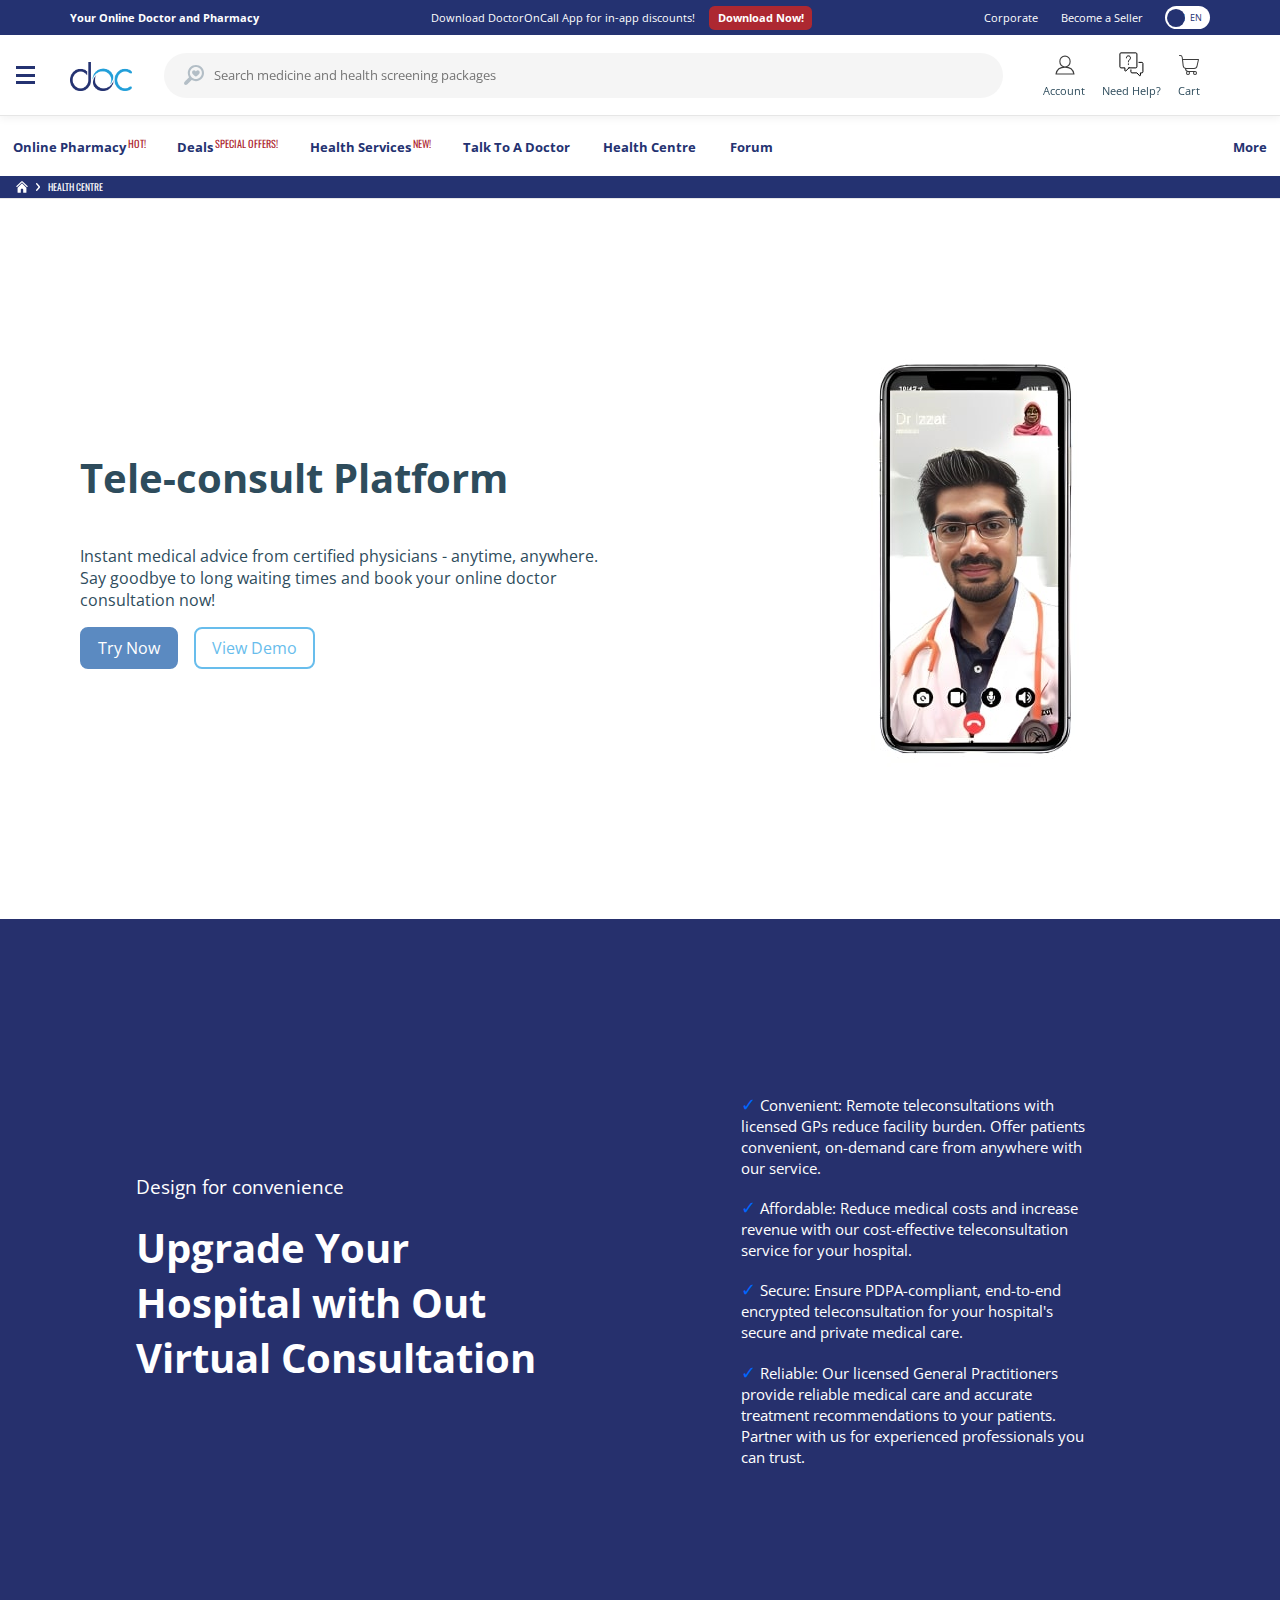
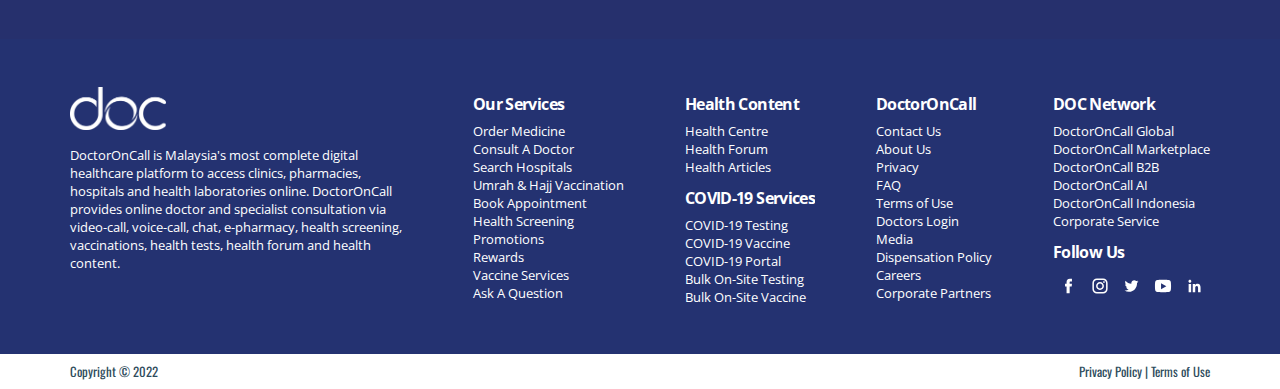
==== reppages.html @ 26f133fa "added key-benefit page" ====
<!DOCTYPE html>
<html>
  <head>
    <meta charset="UTF-8">
    <meta name="viewport" content="width=device-width, initial-scale=1.0">
    <title>DoctorOnCall- Our Software Solutions</title>
    <meta name="description" content="DoctorOnCall- Our Software Solutions">
    <meta name="keywords" content="Health, Tech, Telehealth">
    <meta name="author" content="DoctorOnCall">
    <meta name="robots" content="index, follow">
    
    <link rel="stylesheet" href="./css/tiny-slider.css">
    <link rel="stylesheet" href="./css/style.css">
    <link rel="stylesheet" href="./css/health-centre-category.css">
    <link rel="stylesheet" href="./css/stylesheet.css">
    <link rel="stylesheet" href="./css/reppage.css">

    <!-- Favicons-->
    <link rel="shortcut icon" href="https://www.doctoroncall.com.my/images/favicon.ico" type="image/x-icon">
    <link rel="icon" href="https://www.doctoroncall.com.my/images/favicon.ico" type="image/x-icon">

    <!-- To load boostrap -->
    <link href="https://cdn.jsdelivr.net/npm/bootstrap@5.0.2/dist/css/bootstrap.min.css" rel="stylesheet" integrity="sha384-EVSTQN3/azprG1Anm3QDgpJLIm9Nao0Yz1ztcQTwFspd3yD65VohhpuuCOmLASjC" crossorigin="anonymous">
    <script src="https://cdn.jsdelivr.net/npm/@popperjs/core@2.9.2/dist/umd/popper.min.js" integrity="sha384-IQsoLXl5PILFhosVNubq5LC7Qb9DXgDA9i+tQ8Zj3iwWAwPtgFTxbJ8NT4GN1R8p" crossorigin="anonymous"></script>
    <script src="https://cdn.jsdelivr.net/npm/bootstrap@5.0.2/dist/js/bootstrap.min.js" integrity="sha384-cVKIPhGWiC2Al4u+LWgxfKTRIcfu0JTxR+EQDz/bgldoEyl4H0zUF0QKbrJ0EcQF" crossorigin="anonymous"></script>

    <script src="./js/script.js"></script>
    <script src="./js/accordion.min.js"></script>
    <script src="./js/tiny-slider.js"></script>
  </head>

  <body id="body" class="pos-rel health-centre-page">

    <!-- Navbar section -->
    <header id="header" class="br-b-gray-1 bg-white pos-fix fullwidth sr t-05-ease">
      <div id="nav-1" class="nav-1 bg-blue-1 pad slide-disable t-05-ease">
        <div class="flex-box fullwidth fullheight wrap-1 centralized ai-c">
          <h1 class="f-g0-s0 f-g1-s0-767">Your Online Doctor and Pharmacy</h1>
          <div class="f-g1-s1 ta-c r-767">Download DoctorOnCall App for in-app discounts! <a class="button" href="#" target="_blank">Download Now!</a></div>
          <a class="r-920 f-g0-s0" href="#" target="_blank">Corporate</a><a class="r-920 f-g0-s0" href="#" target="_blank">Become a Seller</a> <span class="toggle-container pos-rel f-g0-s0"> <span class="pos-abs bm">BM</span> <span class="pos-abs en">EN</span>
          <button type="button" class="toggle toggle-btn pos-abs" id="toggle-lang"></button>
          </span> </div>
      </div>
      <div class="pos-rel pad">
        <div class="burger-wrapper pos-abs flex-box fullheight ai-c">
          <div id="burger" class="burger toggle"> <span class="line"></span> <span class="line"></span> <span class="line"></span> </div>
        </div>
        <div class="nav-2 flex-box ai-c fullwidth wrap-1 slide-disable t-05-ease pt-1 pb-1">
          <div id="logo" class="logo t-05-ease"><img class="fullwidth" style="margin-top: 4.5%;" src="./images/doc-logo.png" alt /></div>
          <div class="search-box">
            <input id="searchInput" autocomplete="off" class="search-bar fullwidth bg-gray-1" placeholder="Search medicine and health screening packages" onfocus="expandSearch()" onfocusout="shrinkSearch()">
          </div>
          <div class="main-nav r-767">
            <div class="flex-box ai-c">
              <div class="ta-c f-g1-s1">
                <svg class="header-login" xmlns="http://www.w3.org/2000/svg" width="25" height="25" viewBox="0 0 25 25">
                  <g transform="translate(-1121 -191)">
                    <rect class="class-a" width="25" height="25" transform="translate(1121 191)"></rect>
                    <g transform="translate(1123 193)">
                      <path class="class-b" d="M10.988,13.129A5.363,5.363,0,0,1,5.852,7.564,5.363,5.363,0,0,1,10.988,2a5.363,5.363,0,0,1,5.136,5.564A5.363,5.363,0,0,1,10.988,13.129Zm0,0q7.7,0,8.988,6.848H2Q3.284,13.129,10.988,13.129Z" transform="translate(0 0)"></path>
                    </g>
                  </g>
                </svg>
                Account </div>
              <div class="ta-c f-g1-s1">
                <svg version="1.1" id="Layer_1" xmlns="http://www.w3.org/2000/svg" xmlns:xlink="http://www.w3.org/1999/xlink" x="0px" y="0px" viewBox="0 0 50 50" style="enable-background:new 0 0 50 50;" xml:space="preserve" width="25" height="25">
                  <style type="text/css">
    .st0{fill:none;stroke:#000000;stroke-width:2;stroke-linecap:round;stroke-linejoin:round;}
    </style>
                  <g>
                    <path id="Rectangle_103_" class="st0" d="M19.83,31.77l-6.29,6.29c-0.63,0.63-1.71,0.18-1.71-0.71v-5.59h-8c-1.1,0-2-0.9-2-2v-26 c0-1.1,0.9-2,2-2h30c1.1,0,2,0.9,2,2v26c0,1.1-0.9,2-2,2H19.83z"/>
                    <path id="Path_143_" class="st0" d="M23.83,35.77v4c0,1.12,0.9,2,2,2h10l5.29,5.7c0.63,0.64,1.71,0.19,1.71-0.72v-4.98h3 c1.1,0,2-0.88,2-2V22.8c0-1.12-0.9-2.03-2-2.03h-6"/>
                    <path class="st0" d="M18.83,19.77c0,0,0-2,1-3c2-2,3-3,3-5s-1-4-4-4s-4,2-4,4"/>
                    <line class="st0" x1="18.83" y1="23.77" x2="18.83" y2="24.77"/>
                  </g>
                </svg>
                Need Help?</div>
              <div class="ta-c f-g1-s1">
                <svg class="header-cart-icon" xmlns="http://www.w3.org/2000/svg" width="25" height="25" viewBox="0 0 25 25">
                  <g transform="translate(0)">
                    <path class="class-a" d="M0,0H25V25H0Z" transform="translate(0)"></path>
                    <path class="class-b" d="M11.5,19h6.279a.5.5,0,0,1,0,1H11.5a3.5,3.5,0,0,1-3.487-3.2,3.5,3.5,0,0,1-2.306-2.912L4.694,5.318A1.5,1.5,0,0,0,3.205,4H2.5a.5.5,0,0,1,0-1h.705A2.5,2.5,0,0,1,5.687,5.2L5.907,7H21.5a.5.5,0,0,1,.488.608L20.51,14.259A3.5,3.5,0,0,1,17.094,17H9.185l-.136,0A2.5,2.5,0,0,0,11.5,19ZM6.059,8,6.7,13.776A2.5,2.5,0,0,0,9.185,16h7.908a2.5,2.5,0,0,0,2.44-1.958L20.877,8Z" transform="translate(0)"></path>
                    <path class="class-b" d="M18,23a2,2,0,1,1,2-2A2,2,0,0,1,18,23Zm0-1a1,1,0,1,0-1-1A1,1,0,0,0,18,22Z" transform="translate(0)"></path>
                    <path class="class-b" d="M11,23a2,2,0,1,1,2-2A2,2,0,0,1,11,23Zm0-1a1,1,0,1,0-1-1A1,1,0,0,0,11,22Z" transform="translate(0)"></path>
                  </g>
                </svg>
                Cart </div>
            </div>
          </div>
        </div>
      </div>
    </header>
    <div class="nav-3 br-b-gray-1 r-1023 slide-disable sr t-05-ease">
      <div class="flex-box centralized pos-rel">
        <div class="f-g0-s0"><a class="button-blue" href="javascript:void(0)">Online Pharmacy<span>HOT!</span>
          <div class="tab"></div>
          </a>
          <div class="nav-3-d br-b-gray-1 bg-gray-2 slide-disable sr t-05-ease pt-05 pb-05 pos-abs fullwidth">
            <div class="wrap-2">
              <div class="flex-box gap-2 desc">
                <div class="pad-05 fb-40">
                  <div class="flex-box br-b-blue-1">
                    <h2 class="f-g1-s1">Explore By</h2>
                    <a class="see-all" href="#"><span>SEE ALL</span> <img src="images/go.svg" alt /></a> </div>
                  <ul class="ls-n flex-box gap-05 fw col2">
                    <li><a href="#" target="_blank"><span>Nutrition</span></a></li>
                    <li><a href="#" target="_blank"><span>Sleep</span></a></li>
                    <li><a href="#" target="_blank"><span>Mental Health</span></a></li>
                    <li><a href="#" target="_blank"><span>Fitness</span></a></li>
                    <li><a href="#" target="_blank"><span>Product Reviews</span></a></li>
                    <li><a href="#" target="_blank"><span>Sexual Health</span></a></li>
                  </ul>
                </div>
                <div class="pad-05">
                  <div class="flex-box br-b-blue-1">
                    <h2 class="f-g1-s1">Trending Categories</h2>
                    <a class="see-all" href="#"><span>SEE ALL</span> <img src="images/go.svg" alt /></a> </div>
                  <ul class="ls-n flex-box gap-05 col4 fw">
                    <li><a href="#" target="_blank"><span>5-HTP</span></a></li>
                    <li><a href="#" target="_blank"><span>Algae</span></a></li>
                    <li><a href="#" target="_blank"><span>Amino Acids</span></a></li>
                    <li><a href="#" target="_blank"><span>Antioxidants</span></a></li>
                    <li><a href="#" target="_blank"><span>Ashwagandha</span></a></li>
                    <li><a href="#" target="_blank"><span>Astaxanthin</span></a></li>
                    <li><a href="#" target="_blank"><span>Bee Propolis</span></a></li>
                    <li><a href="#" target="_blank"><span>Beta Glucan</span></a></li>
                    <li><a href="#" target="_blank"><span>Biotin</span></a></li>
                    <li><a href="#" target="_blank"><span>Bone &amp; Joint</span></a></li>
                    <li><a href="#" target="_blank"><span>Calcium</span></a></li>
                    <li><a href="#" target="_blank"><span>Collagen</span></a></li>
                    <li><a href="#" target="_blank"><span>5-HTP</span></a></li>
                    <li><a href="#" target="_blank"><span>Algae</span></a></li>
                    <li><a href="#" target="_blank"><span>Amino Acids</span></a></li>
                    <li><a href="#" target="_blank"><span>Antioxidants</span></a></li>
                    <li><a href="#" target="_blank"><span>Ashwagandha</span></a></li>
                    <li><a href="#" target="_blank"><span>Astaxanthin</span></a></li>
                    <li><a href="#" target="_blank"><span>Bee Propolis</span></a></li>
                    <li><a href="#" target="_blank"><span>Beta Glucan</span></a></li>
                    <li><a href="#" target="_blank"><span>Biotin</span></a></li>
                    <li><a href="#" target="_blank"><span>Bone &amp; Joint</span></a></li>
                    <li><a href="#" target="_blank"><span>Calcium</span></a></li>
                    <li><a href="#" target="_blank"><span>Collagen</span></a></li>
                  </ul>
                </div>
              </div>
            </div>
          </div>
        </div>
        <div class="f-g0-s0"><a class="button-blue" href="javascript:void(0)">Deals<span>SPECIAL OFFERS!</span></a></div>
        <div class="f-g0-s0"><a class="button-blue" href="javascript:void(0)">Health Services<span>NEW!</span>
          <div class="tab"></div>
          </a>
          <div class="nav-3-d br-b-gray-1 bg-gray-2 slide-disable sr t-05-ease pt-05 pb-05 pos-abs fullwidth">
            <div class="wrap-2">
              <div class="flex-box gap-2 desc">
                <div class="pad-05">
                  <div class="flex-box br-b-blue-1">
                    <h2 class="f-g1-s1">Categories</h2>
                    <a class="see-all" href="#"><span>SEE ALL</span> <img src="images/go.svg" alt /></a> </div>
                  <ul class="ls-n flex-box gap-05 col4 fw">
                    <li><a href="#" target="_blank"><span>General Vaccination</span></a></li>
                    <li><a href="#" target="_blank"><span>General Screening</span></a></li>
                    <li><a href="#" target="_blank"><span>Women's Health</span></a></li>
                    <li><a href="#" target="_blank"><span>Covid Test</span></a></li>
                    <li><a href="#" target="_blank"><span>Imaging Test</span></a></li>
                    <li><a href="#" target="_blank"><span>Influenza Vaccination</span></a></li>
                    <li><a href="#" target="_blank"><span>Cancer Screening</span></a></li>
                    <li><a href="#" target="_blank"><span>Children's Vaccination</span></a></li>
                    <li><a href="#" target="_blank"><span>Dental Care</span></a></li>
                    <li><a href="#" target="_blank"><span>Men's Health</span></a></li>
                    <li><a href="#" target="_blank"><span>Heart Screening</span></a></li>
                    <li><a href="#" target="_blank"><span>Sexual Wellness</span></a></li>
                  </ul>
                </div>
              </div>
            </div>
          </div>
        </div>
      <div class="f-g0-s0"><a class="button-blue active" href="javascript:void(0)">Talk To A Doctor
          <div class="tab"></div>
          </a>
          <div class="nav-3-d br-b-gray-1 bg-gray-2 slide-disable sr t-05-ease pt-05 pb-05 pos-abs fullwidth">
            <div class="wrap-2 centralized">
              <div class="flex-box gap-4 desc">
                <div class="pad-05 fb-40">
                  <div class="thumbs flex-box fw gap-2">
            <div class="f-g1-s0"><a id="b5" href="#" target="_self" class="t-05-ease"><small>ONLINE</small>
              <div>Doctor Consultation (GP)</div>
              </a></div>
            <div class="f-g1-s0"><a id="b2" href="#" target="_self" class="t-05-ease"><small>APPOINTMENT</small>
              <div>Specialist Consultation</div>
              </a></div>
          </div>
                </div>
                <div class="pad-05">
                  <div class="flex-box br-b-blue-1">
                    <h2 class="f-g1-s1">All Specialists</h2>
                    <a class="see-all" href="#"><span>SEE ALL</span> <img src="images/go.svg" alt /></a> </div>
                  <ul class="ls-n flex-box gap-05 col2 fw">
                    <li><a href="#" target="_blank"><span>Obstetrician &amp; Gynaecologist</span></a></li>
                    <li><a href="#" target="_blank"><span>Fertility Specialist</span></a></li>
                    <li><a href="#" target="_blank"><span>Neurosurgeon</span></a></li>
                    <li><a href="#" target="_blank"><span>Urologist</span></a></li>
                    <li><a href="#" target="_blank"><span>Ear Nose Throat Specialist</span></a></li>
            <li><a href="#" target="_blank"><span>General Practitioner</span></a></li>
                  </ul>
                </div>
              </div>
            </div>
          </div>
        </div>
        <div class="f-g0-s0"><a class="button-blue active" href="index-health-centre.html">Health Centre
          <div class="tab"></div>
          </a>
          <div class="nav-3-d br-b-gray-1 bg-gray-2 slide-disable sr t-05-ease pt-05 pb-05 pos-abs fullwidth">
            <div class="wrap-2">
              <div class="flex-box gap-2 desc">
                <div class="pad-05 fb-40">
                  <div class="flex-box br-b-blue-1">
                    <h2 class="f-g1-s1">Featured</h2>
                    <a class="see-all" href="#"><span>SEE ALL</span> <img src="images/go.svg" alt /></a> </div>
                  <ul class="ls-n flex-box gap-05 fw col2">
                    <li><a href="#" target="_blank"><span>Smoking Cessation</span></a></li>
                    <li><a href="#" target="_blank"><span>Pneumococcal Vaccination</span></a></li>
                    <li><a href="#" target="_blank"><span>Heart Health</span></a></li>
                    <li><a href="#" target="_blank"><span>Family &amp; Planning</span></a></li>
                    <li><a href="#" target="_blank"><span>Hepatitis C</span></a></li>
                    <li><a href="#" target="_blank"><span>Endometriosis</span></a></li>
                  </ul>
                </div>
                <div class="pad-05">
                  <div class="flex-box br-b-blue-1">
                    <h2 class="f-g1-s1">Health Articles</h2>
                    <a class="see-all" href="#"><span>SEE ALL</span> <img src="images/go.svg" alt /></a> </div>
                  <ul class="ls-n flex-box gap-05 col4 fw">
                    <li><a href="index-health-centre-category.html" target="_self"><span>Nutrition</span></a></li>
                    <li><a href="#" target="_blank"><span>Covid-19 Vaccine</span></a></li>
                    <li><a href="#" target="_blank"><span>HIV &amp; AIDS</span></a></li>
                    <li><a href="#" target="_blank"><span>Diabetes</span></a></li>
                    <li><a href="#" target="_blank"><span>Asthma</span></a></li>
                    <li><a href="#" target="_blank"><span>Cancer</span></a></li>
                    <li><a href="#" target="_blank"><span>Women's Health</span></a></li>
                    <li><a href="#" target="_blank"><span>Vaccine Services</span></a></li>
                    <li><a href="#" target="_blank"><span>Health Screening</span></a></li>
                  </ul>
                </div>
              </div>
            </div>
          </div>
        </div>
        <div class="f-g0-s0"><a class="button-blue" href="javascript:void(0)">Forum</a></div>
        <div class="f-g1-s1 fb-100"><a class="button-blue" href="javascript:void(0)">More</a></div>
      </div>
      <div class="breadcrumbs flex-box bg-blue-1 pt-025 pb-025 ai-c"><a href="index.html"><img src="images/home.svg" class="home" alt /></a><span><img src="images/next-white.svg" alt=""></span><a href="#">HEALTH CENTRE</a></div>
    </div>
    <div id="nav-4" class="nav-4 pos-fix bg-blue-1 sr flex-box fd-c t-05-ease">
      <div class="flex-box fullwidth ai-c">
        <div><img class="avatar" src="images/avatar.svg" alt/></div>
        <div><strong class="hello-user">Hello, Guest!</strong>
          <div><a class="button-white" href="javascript:void(0)">Log In</a><a class="button-white" href="javascript:void(0)">Sign Up</a></div>
        </div>
      </div>
      <hr>
      <div class="main no-scroller">
        <div class="accordion-container">
          <div class="ac">
            <div class="ac-header">
              <button class="ac-trigger">Online Pharmacy<span>HOT!</span></button>
            </div>
            <div class="ac-panel">
              <ul class="ls-n">
                <li><a href="index-health-centre-category.html" target="_self"><span>Nutrition</span></a></li>
                <li><a href="#" target="_blank"><span>Sleep</span></a></li>
                <li><a href="#" target="_blank"><span>Mental Health</span></a></li>
                <li><a href="#" target="_blank"><span>Fitness</span></a></li>
                <li><a href="#" target="_blank"><span>Product Reviews</span></a></li>
                <li><a href="#" target="_blank"><span>Sexual Health</span></a></li>
              </ul>
            </div>
          </div>
          <div class="ac">
            <div class="ac-header">
              <button class="ac-trigger">Health Services<span>NEW!</span></button>
            </div>
            <div class="ac-panel">
              <ul class="ls-n">
                <li><a href="#" target="_blank"><span>General Vaccination</span></a></li>
                <li><a href="#" target="_blank"><span>General Screening</span></a></li>
                <li><a href="#" target="_blank"><span>Women's Health</span></a></li>
                <li><a href="#" target="_blank"><span>Covid Test</span></a></li>
                <li><a href="#" target="_blank"><span>Imaging Test</span></a></li>
                <li><a href="#" target="_blank"><span>Influenza Vaccination</span></a></li>
                <li><a href="#" target="_blank"><span>Cancer Screening</span></a></li>
                <li><a href="#" target="_blank"><span>Children's Vaccination</span></a></li>
                <li><a href="#" target="_blank"><span>Dental Care</span></a></li>
                <li><a href="#" target="_blank"><span>Men's Health</span></a></li>
                <li><a href="#" target="_blank"><span>Heart Screening</span></a></li>
                <li><a href="#" target="_blank"><span>Sexual Wellness</span></a></li>
              </ul>
            </div>
          </div>
          <div class="ac">
            <div class="ac-header">
              <button class="ac-trigger">Talk To A Doctor</button>
            </div>
            <div class="ac-panel">
              <ul class="ls-n">
                <li><a href="#" target="_blank"><span>Online GP</span></a></li>
                <li><a href="#" target="_blank"><span>Book Specialists</span></a></li>
              </ul>
            </div>
          </div>
          <div class="ac">
            <div class="ac-header">
              <button class="ac-trigger">Health Centre</button>
            </div>
            <div class="ac-panel">
              <ul class="ls-n">
                <li><a href="#" target="_blank"><span>Smoking Cessation</span></a></li>
                <li><a href="#" target="_blank"><span>Pneumococcal Vaccination</span></a></li>
                <li><a href="#" target="_blank"><span>Heart Health</span></a></li>
                <li><a href="#" target="_blank"><span>Family &amp; Planning</span></a></li>
                <li><a href="#" target="_blank"><span>Hepatitis C</span></a></li>
                <li><a href="#" target="_blank"><span>Endometriosis</span></a></li>
                <li><a href="#" target="_blank"><span>See More...</span></a></li>
              </ul>
            </div>
          </div>
          <div><a class="button-blue" href="javascript:void(0)">Forum</a></div>
        </div>
        <hr>
        <div><a class="button-blue" href="javascript:void(0)">Corporate</a></div>
        <div><a class="button-blue" href="javascript:void(0)">About Us</a></div>
        <div><a class="button-blue" href="javascript:void(0)">Frequently Asked Questions</a></div>
        <div><a class="button-blue" href="javascript:void(0)">Media</a></div>
        <div><a class="button-blue" href="javascript:void(0)">Careers</a></div>
        <div><a class="button-blue" href="javascript:void(0)">Panel Doctors</a></div>
        <div><a class="button-blue" href="javascript:void(0)">Contact Us</a></div>
      </div>
      <div class="socmed flex-box col5 f-g0-s0"> <a href="#" target="_blank"><img src="images/socmed-fb.svg" alt /></a> <a href="#" target="_blank"><img src="images/socmed-ig.svg" alt /></a> <a href="#" target="_blank"><img src="images/socmed-tw.svg" alt /></a> <a href="#" target="_blank"><img src="images/socmed-yt.svg" alt /></a> <a href="#" target="_blank"><img src="images/socmed-in.svg" alt /></a> </div>
    </div>
    <div id="nav-4-slideback" class="nav-4-slideback pos-fix">&nbsp;</div>
    <div class="nav-5 pos-fix bg-white fullwidth main-nav br-t-gray-1 a-767 sr t-05-ease">
      <div class="flex-box ai-c slide-disable col4 fw">
        <div class="ta-c f-g0-s0"> <img style="width: 25px; margin: 0 auto 0.5em" src="images/icon-download.svg" alt/> Get App</div>
        <div class="ta-c f-g0-s0">
          <svg class="header-login" xmlns="http://www.w3.org/2000/svg" width="25" height="25" viewBox="0 0 25 25">
            <g transform="translate(-1121 -191)">
              <rect class="class-a" width="25" height="25" transform="translate(1121 191)"></rect>
              <g transform="translate(1123 193)">
                <path class="class-b" d="M10.988,13.129A5.363,5.363,0,0,1,5.852,7.564,5.363,5.363,0,0,1,10.988,2a5.363,5.363,0,0,1,5.136,5.564A5.363,5.363,0,0,1,10.988,13.129Zm0,0q7.7,0,8.988,6.848H2Q3.284,13.129,10.988,13.129Z" transform="translate(0 0)"></path>
              </g>
            </g>
          </svg>
          Account </div>
        <div class="ta-c f-g0-s0">
          <svg version="1.1" id="Layer_2" xmlns="http://www.w3.org/2000/svg" xmlns:xlink="http://www.w3.org/1999/xlink" x="0px" y="0px" viewBox="0 0 50 50" style="enable-background:new 0 0 50 50;" xml:space="preserve" width="25" height="25">
            <g>
              <path id="Rectangle_104_" class="st0" d="M19.83,31.77l-6.29,6.29c-0.63,0.63-1.71,0.18-1.71-0.71v-5.59h-8c-1.1,0-2-0.9-2-2v-26 c0-1.1,0.9-2,2-2h30c1.1,0,2,0.9,2,2v26c0,1.1-0.9,2-2,2H19.83z"/>
              <path id="Path_144_" class="st0" d="M23.83,35.77v4c0,1.12,0.9,2,2,2h10l5.29,5.7c0.63,0.64,1.71,0.19,1.71-0.72v-4.98h3 c1.1,0,2-0.88,2-2V22.8c0-1.12-0.9-2.03-2-2.03h-6"/>
              <path class="st0" d="M18.83,19.77c0,0,0-2,1-3c2-2,3-3,3-5s-1-4-4-4s-4,2-4,4"/>
              <line class="st0" x1="18.83" y1="23.77" x2="18.83" y2="24.77"/>
            </g>
          </svg>
          Need Help?</div>
        <div class="ta-c f-g0-s0">
          <svg class="header-cart-icon" xmlns="http://www.w3.org/2000/svg" width="25" height="25" viewBox="0 0 25 25">
            <g transform="translate(0)">
              <path class="class-a" d="M0,0H25V25H0Z" transform="translate(0)"></path>
              <path class="class-b" d="M11.5,19h6.279a.5.5,0,0,1,0,1H11.5a3.5,3.5,0,0,1-3.487-3.2,3.5,3.5,0,0,1-2.306-2.912L4.694,5.318A1.5,1.5,0,0,0,3.205,4H2.5a.5.5,0,0,1,0-1h.705A2.5,2.5,0,0,1,5.687,5.2L5.907,7H21.5a.5.5,0,0,1,.488.608L20.51,14.259A3.5,3.5,0,0,1,17.094,17H9.185l-.136,0A2.5,2.5,0,0,0,11.5,19ZM6.059,8,6.7,13.776A2.5,2.5,0,0,0,9.185,16h7.908a2.5,2.5,0,0,0,2.44-1.958L20.877,8Z" transform="translate(0)"></path>
              <path class="class-b" d="M18,23a2,2,0,1,1,2-2A2,2,0,0,1,18,23Zm0-1a1,1,0,1,0-1-1A1,1,0,0,0,18,22Z" transform="translate(0)"></path>
              <path class="class-b" d="M11,23a2,2,0,1,1,2-2A2,2,0,0,1,11,23Zm0-1a1,1,0,1,0-1-1A1,1,0,0,0,11,22Z" transform="translate(0)"></path>
            </g>
          </svg>
          Cart </div>
      </div>
    </div> 

    <!-- Software section -->
    <div class="software-hero-banner padding-section" id="explore-section">
      <div class="software-positioning"> 
        <div>
          <p class="software-hero-title text-start">Tele-consult Platform</p>
          <p class="software-hero-description">
            Instant medical advice from certified physicians - anytime, anywhere. 
            Say goodbye to long waiting times and book your 
            online doctor consultation now!
          </p>
          <div class="banner-buttons">
            <button class="try-now-btn">Try Now</button>
            <button class="view-demo-btn">View Demo</button>
          </div>
        </div>      
      </div>
      <div class="vertical-center horizontal-center">
        <img src="./test-images/Tele-consult Platform.jpg" alt="Tele-consult Image" class="Tele-consult-image">
     </div>
    </div> 

    <!-- Key Benefit section -->
    <div class="key-benefit-hero-banner padding-section" id="explore-section">
      <div class="key-benefit-items"> 
        <div>
          <p class="key-benefit-hero-description">Design for convenience</p>
          <p class="key-benefit-hero-title text-start">
            Upgrade Your Hospital with Out Virtual Consultation
          </p>          
        </div>      
      </div>        
      <div class="key-benefit-items"> 
        <div class="key-benefit-hero-description">
          <p><span class="blue-tick">✓</span> Convenient: Remote teleconsultations with licensed GPs reduce facility burden. Offer patients convenient, on-demand care from anywhere with our service.</p>
          <p><span class="blue-tick">✓</span> Affordable: Reduce medical costs and increase revenue with our cost-effective teleconsultation service for your hospital.</p>
          <p><span class="blue-tick">✓</span> Secure: Ensure PDPA-compliant, end-to-end encrypted teleconsultation for your hospital's secure and private medical care.</p>
          <p><span class="blue-tick">✓</span> Reliable: Our licensed General Practitioners provide reliable medical care and accurate treatment recommendations to your patients. Partner with us for experienced professionals you can trust.</p>
        </div>      
      </div>           
    </div>

    <!-- Footer section -->
    <footer class="section bg-blue-1 slide-disable t-05-ease sr">
      <div class="wrap-1 pad">
        <div class="footer flex-box desc gap-1 jc-sb cen centralized">
          <div class="fb-30"> <img class="mb-1" style="width: 6em; filter: brightness(100)" src="./images/doc-logo.png" alt="">
            <p>DoctorOnCall is Malaysia's most complete digital healthcare platform to access clinics, pharmacies, hospitals and health laboratories online. DoctorOnCall provides online doctor and specialist consultation via video-call, voice-call, chat, e-pharmacy, health screening, vaccinations, health tests, health forum and health content.</p>
          </div>
          <div>
            <h2>Our Services</h2>
            <p><a href="/medicine">Order Medicine</a> <a href="/online-doctor">Consult A Doctor</a> <a href="/find-doctor/kuala-lumpur/hospitals">Search Hospitals</a> <a href="/medicine/umrah-hajj-vaccination-packages">Umrah &amp; Hajj Vaccination</a> <a href="/find-doctor">Book Appointment</a> <a href="/health-screening">Health Screening</a> <a href="/promos">Promotions</a> <a href="/medicine/account">Rewards</a> <a href="/find-doctor/vaccination-services">Vaccine Services</a> <a href="/tanya/en">Ask A Question</a></p>
          </div>
          <div>
            <h2>Health Content</h2>
            <p><a href="/health-centre">Health Centre</a> <a href="/tanya/en">Health Forum</a> <a href="/penyakit-a-z">Health Articles</a></p>
            <h2>COVID-19 Services</h2>
            <p><a href="/medicine/coronavirus-covid-19-test-kit">COVID-19 Testing</a> <a href="/medicine/covid-19-vaccine">COVID-19 Vaccine</a> <a href="/coronavirus?lang=en">COVID-19 Portal</a> <a href="/medicine/coronavirus-covid-19-test-kit/on-site-office-factory-testing-service">Bulk On-Site Testing</a> <a href="/medicine/coronavirus-covid-19-test-kit/on-site-office-factory-testing-service">Bulk On-Site Vaccine</a></p>
          </div>
          <div>
            <h2>DoctorOnCall</h2>
            <p><a href="/contact-us">Contact Us</a> <a href="/about-us">About Us</a> <a href="/privacyPolicy">Privacy</a> <a href="/help">FAQ</a> <a href="/termsOfService">Terms of Use</a> <a href="/doctor#/signin">Doctors Login</a> <a href="/media">Media</a> <a href="/medicine/dispensation-policy">Dispensation Policy</a> <a href="/careers">Careers</a> <a href="/corporate-partnership">Corporate Partners</a></p>
          </div>
          <div>
            <h2>DOC Network</h2>
            <p><a href="https://www.doctoroncall.com">DoctorOnCall Global </a><a href="https://www.doctoroncall.com">DoctorOnCall Marketplace </a><a href="https://www.doctoroncall.com/marketplace">DoctorOnCall B2B </a><a href="/healthcare-ai">DoctorOnCall AI </a><a href="/">DoctorOnCall Indonesia </a><a href="/corporate">Corporate Service</a></p>
            <div class="r-500">
              <h2>Follow Us</h2>
              <div class="socmed flex-box col5"> <a href="#" target="_blank"><img src="images/socmed-fb.svg" alt /></a> <a href="#" target="_blank"><img src="images/socmed-ig.svg" alt /></a> <a href="#" target="_blank"><img src="images/socmed-tw.svg" alt /></a> <a href="#" target="_blank"><img src="images/socmed-yt.svg" alt /></a> <a href="#" target="_blank"><img src="images/socmed-in.svg" alt /></a> </div>
            </div>
          </div>
          <div class="dn a-500 mt-1">
            <h2 class="ta-c">Follow Us</h2>
            <div class="socmed flex-box col5 centralized" style="max-width: 20em"> <a href="#" target="_blank"><img src="images/socmed-fb.svg" alt /></a> <a href="#" target="_blank"><img src="images/socmed-ig.svg" alt /></a> <a href="#" target="_blank"><img src="images/socmed-tw.svg" alt /></a> <a href="#" target="_blank"><img src="images/socmed-yt.svg" alt /></a> <a href="#" target="_blank"><img src="images/socmed-in.svg" alt /></a> </div>
          </div>
        </div>
      </div>
    </footer>
    <div class="copyright bg-white pt-05 pb-05 r-767 slide-disable t-05-ease sr">
      <div class="wrap-1 pad flex-box col2">
        <p class="mb-0" style="font-family: 'Oswald', sans-serif;">Copyright © 2022</p>
        <p class="mb-0 ta-r" style="font-family: 'Oswald', sans-serif;">Privacy Policy | Terms of Use</p>
      </div>
    </div>

    <!-- Javascript script file -->   
    <script src="./js/init.js"></script>
  </body>
</html>
---- css/tiny-slider.css ----
.tns-outer{padding:0 !important}.tns-outer [hidden]{display:none !important}.tns-outer [aria-controls],.tns-outer [data-action]{cursor:pointer}.tns-slider{-webkit-transition:all 0s;-moz-transition:all 0s;transition:all 0s}.tns-slider>.tns-item{-webkit-box-sizing:border-box;-moz-box-sizing:border-box;box-sizing:border-box}.tns-horizontal.tns-subpixel{white-space:nowrap}.tns-horizontal.tns-subpixel>.tns-item{display:inline-block;vertical-align:top;white-space:normal}.tns-horizontal.tns-no-subpixel:after{content:'';display:table;clear:both}.tns-horizontal.tns-no-subpixel>.tns-item{float:left}.tns-horizontal.tns-carousel.tns-no-subpixel>.tns-item{margin-right:-100%}.tns-no-calc{position:relative;left:0}.tns-gallery{position:relative;left:0;min-height:1px}.tns-gallery>.tns-item{position:absolute;left:-100%;-webkit-transition:transform 0s, opacity 0s;-moz-transition:transform 0s, opacity 0s;transition:transform 0s, opacity 0s}.tns-gallery>.tns-slide-active{position:relative;left:auto !important}.tns-gallery>.tns-moving{-webkit-transition:all 0.25s;-moz-transition:all 0.25s;transition:all 0.25s}.tns-autowidth{display:inline-block}.tns-lazy-img{-webkit-transition:opacity 0.6s;-moz-transition:opacity 0.6s;transition:opacity 0.6s;opacity:0.6}.tns-lazy-img.tns-complete{opacity:1}.tns-ah{-webkit-transition:height 0s;-moz-transition:height 0s;transition:height 0s}.tns-ovh{overflow:hidden}.tns-visually-hidden{position:absolute;left:-10000em}.tns-transparent{opacity:0;visibility:hidden}.tns-fadeIn{opacity:1;filter:alpha(opacity=100);z-index:0}.tns-normal,.tns-fadeOut{opacity:0;filter:alpha(opacity=0);z-index:-1}.tns-vpfix{white-space:nowrap}.tns-vpfix>div,.tns-vpfix>li{display:inline-block}.tns-t-subp2{margin:0 auto;width:310px;position:relative;height:10px;overflow:hidden}.tns-t-ct{width:2333.3333333%;width:-webkit-calc(100% * 70 / 3);width:-moz-calc(100% * 70 / 3);width:calc(100% * 70 / 3);position:absolute;right:0}.tns-t-ct:after{content:'';display:table;clear:both}.tns-t-ct>div{width:1.4285714%;width:-webkit-calc(100% / 70);width:-moz-calc(100% / 70);width:calc(100% / 70);height:10px;float:left}

/*# sourceMappingURL=sourcemaps/tiny-slider.css.map */
---- css/style.css ----
@import url('https://fonts.googleapis.com/css2?family=Open+Sans:wght@400;700&family=Oswald:wght@500&display=swap');

body {
    background-color: #fff;
    margin: 0;
    padding: 0;
}

/* Reusable selector classes */

/* Align items to the end of the container in y-axis */
.vertical-end {
    align-items: end;
    display: flex;
}

/* Center items vertically within the container */
.vertical-center {
    align-items: center;
    display: flex;
}

/* Center items horizontally within the container */
.horizontal-center {
    display: flex;
    justify-content: center;
}

.horizontal-start {
    display: flex;
    justify-content: start;
}

/* Center text within the container */
.text-center {
    text-align: center;    
}

/* Bolding words from the description section */
.description-bold {
    font-weight: bold;
}

/* Provide paddings on the side */
.padding-section {
    padding: 0 5em;
}

/* Provide paddings on the side: Media query for tablet screens */
@media (max-width: 992px) {
    .padding-section {
        padding: 0 3em;
    }  
}

/* Provide paddings on the side: Media query for mobile screens */
@media(max-width: 576px) {
    .padding-section {
        padding: 0 2em;
    }  
}

/* Primary Banner styling: Default for laptop/computer screens */
.primary-hero-banner {
    position: relative;
    display: flex;
    align-items: center;
    height: 100vh;
}

.primary-hero-banner::before {
    content: '';
    position: absolute;
    top: 0;
    left: 0;
    width: 100%;
    height: 100%;
    background-image: url("./../images/Asset\ 36.jpg");
    background-position: center;
    background-size: cover;
    filter: brightness(0.7);
    z-index: -1;
}

.primary-hero-content {
    width: 50%;
}

.primary-hero-title {
    color: #ffff;
    font-size: 2.5em;
    font-weight: 700;
}

.primary-hero-description {
    color: #ffff;
    font-size: 1em;
    margin-bottom: 1.5em;
    margin-top: 1.5em;
    width: 70%;
}

.learn-more-btn {
    background-color: #3491C7;
    border: none;
    border-radius: 0.5em;
    color: #fff;
    cursor: pointer;
    font-size: 1.2em;
    font-weight: 550;
    padding: 0.7em 2.5em;
}

/* Primary Banner styling: Media query for tablet screens */
@media(max-width: 992px) {
    .primary-hero-content {
        width: 80%;
    }
}

/* Primary Banner styling: Media query for mobile screens */
@media(max-width: 576px) {
    .primary-hero-content {
        width: 90%;
    }

    .primary-hero-title {
        font-size: 2em;
    }

    .primary-hero-description {
        color: #ffff;
        font-size: 0.9em;
        margin-bottom: 1.5em;
        margin-top: 1.5em;
        width: 70%;
    }     
}

/* Secondary Banner styling */
.secondary-hero-banner {
    background-image: url("../images/secondary-banner-background.jpg");
    background-position: center;
    background-size: cover;
    display: grid;
    grid-template-columns: 40% 60%;
    justify-items: center;
}

.secondary-positioning {
    display: flex;
    justify-content: center;
    align-items: center;
}

.secondary-hero-title {
    font-size: 2.5em;
    font-weight: 700;
}

.secondary-colored-title {
    color: #5B8AC1;
    font-weight: 700;
}

.secondary-hero-description {
    max-width: 80%;
    font-size: 1em;
}

/* Secondary Banner styling: Media query for tablet screens */
@media (max-width: 992px) {
    .secondary-hero-banner {
        align-items: flex-end;
        box-sizing: border-box;
        grid-template-columns: 100%;
        padding: 2em;
    }
    .secondary-positioning {
        display: flex;
        justify-content: start;
        align-items: center;
    }    
    .secondary-hero-title {
        padding-top: 2em;
    }
}

/* Secondary Banner styling: Media query for mobile screens */
@media(max-width: 576px) {
    .secondary-hero-banner {
        align-items: flex-end;
        box-sizing: border-box;
        grid-template-columns: 100%;
        padding: 2em;
    }
    
    .nurse-image {
        height: auto;
        padding: 0em 0em;
        max-height: 100%;
        max-width: 80%;
    }

    .secondary-hero-title {
        font-size: 1.5em;
        padding-bottom: 1em;
        padding-top: 1em;
    }
    
    .secondary-hero-description {
        margin-bottom: 1em;
        max-width: 100%;
    }
}

/* Benefit Page styling */
.benefit-section {
    background-color: #D9E8F0;
}

.benefit-container {
    display: flex;
    justify-content: space-between;
    padding: 3em 0em;
}

.benefit-section-title {
    font-size: 2em;
    padding-top: 5em;
    font-weight: 900;
}

.benefit-card {
    max-width: 60%;
}

.benefit-card > img { 
    height: auto;
    max-width: 100%;
}

.benefit-card-title {
    font-weight: 800;
    font-size: 1.3em;
}

.benefit-card-description {
    font-size: 1.1em;
}

.center-benefit-card {
    display: flex;
    justify-content: center;
    text-align: center;
}

.light-blue-title {
    color: #2891C7;
    font-weight: 700;
}

/* Benefit page styling: Media query for tablet screens */
@media (max-width: 992px) {
    .benefit-image > img {
        height: auto;
        max-width: 90%;
    } 
    .benefit-container {
        display: flex;
        justify-content: space-between;
        padding: 2em 0em;        
    }
    .benefit-section-title {
        padding-top: 3em;
    }    
}

/* Benefit page styling: Media query for mobile screens */
@media (max-width: 576px) {
    .benefit-container {
        align-items: center;        
        flex-direction: column;
    }
}

/* Service page styling */
.service-section {
    background-color: #D8D8D8;
}

.service-section-title {
    font-size: 2em;
    padding-top: 5em;
    font-weight: 900;
}

.service-card-group {
    display: grid;
    grid-template-columns: repeat(3, 1fr);
    padding-top: 3em;
    padding-bottom: 5em;
}

.service-card {
    background-color: #FFFFFF;
    box-shadow: 0 0 0.5em rgba(0, 0, 0, 0.1);
    display: flex;
    flex-direction: column;
    gap: 2em;
    margin: 1em;
    justify-content: space-between;
    padding: 1em;
    text-align: start;
}

.service-card-image {
    height: auto;
    width: 100%;
}

.service-card-title {
    font-size: 1.2em;
    font-weight: bold;
    margin-left: 1em;
    margin-top: 1em;
}

.service-card-description {
    font-size: 1em;
    padding-bottom: 1em;
    padding-left: 1em;
    padding-top: 0em;
}

.service-card-learn-more {
    color: #000000;
    display: inline-block;
    font-weight: 700;
    padding-left: 1em;
    text-decoration: none;
    transition: all 0.3s ease;
}

/* Service page styling: Media query for tablet screens */
@media(max-width: 992px) {
    .service-card-group {
        grid-template-columns: repeat(2, 1fr);
        padding-top: 1em;   
    }
    .service-section-title {
        font-size: 2em;
        padding-top: 3em;
        font-weight: 900;
    }    
}
/* Service page styling: Media query for mobile screens */
@media(max-width: 576px) {
    .service-section {
        background-color: #D8D8D8;
    }    
    .service-card-group {
        grid-template-columns: repeat(1, 1fr);
        grid-gap: 1em;
        padding-left: 0em;
        padding-right: 0em;      
        padding-bottom: 3em;  
    }
    .service-card {
        gap: 0em;
    }
}

/* Partners page styling */
.partners-group {
    padding-top: 2em;
    padding-bottom: 5em;
}

.partners-row {
    display: flex;
    justify-content: center;
} 

.partners-row > img {
    width: 70%;
    padding: 1em 0em;
    height: auto;
}

.partners-section-title {
    font-size: 2em;
    padding-top: 5em;
    font-weight: 900;
}

.first-partners-row {
    display: grid;
    grid-template-columns: repeat(6, 1fr);
    gap: 4em;
    align-items: center;
}

.second-partners-row {
    display: grid;
    grid-template-columns: repeat(7, 1fr);
    gap: 4em;
    align-items: center;
}

.third-partners-row {
    display: grid;
    grid-template-columns: repeat(5, 1fr);
    gap: 4em;
    justify-content: center;
    align-items: center;
}

/* Partners page styling: Media query for tablet screens */
@media(max-width: 992px) {
    .partners-row > img {
        width: 70%;
        height: auto;
    }
    .partners-section-title {
        padding-top: 3em;
    }
    .partners-group {
        padding-top: 1em;
        padding-bottom: 3em;
    }    
}

/* Partners page styling: Media query for mobile screens */
@media(max-width: 576px) {
    .first-partners-row {
        display: grid;
        grid-template-columns: repeat(1, 1fr);
        gap: 0em;
    }
    
    .second-partners-row {
        display: grid;
        grid-template-columns: repeat(1, 1fr);
        gap: 0em;
    }
    
    .third-partners-row {
        display: grid;
        grid-template-columns: repeat(1, 1fr);
        gap: 0em;
        align-items: none;
    }
    .partners-row {
        display: flex;
        justify-content: center;
    } 
    .partners-row > img {
        width: 40%;
        height: auto;
    }
    .partners-group {
        padding-top: 3em;
        padding-bottom: 3em;
    }       
}

/* Footer */
.bottom-footer {
    background-color: #fff;
    padding: 2em;
}
---- css/health-centre-category.css ----
/* CSS Document */
.health-centre-page .category-content-header {
	height: 20em;
	text-align: left;
}
.health-centre-page-category .health-centre.no-banner > div:last-child {
	flex-basis: initial;
}
.health-centre-page-category .category-content-header > div > div > div {
	width: 50%;
	display: inline-block;
}
.health-centre-page-category .category-content-header h2 {
	font-size: 4em;
}
.health-centre-page-category .category-content-header p {
	font-size: 1em;
}
.health-centre-page-category.nutrition .category-content-header h2 {
	color: #496146;
}
.health-centre-page-category.nutrition .category-content-header {
	background: url("../images/health-centre/category/nutrition/banner-main-bg-2.png"), url("../images/health-centre/category/nutrition/banner-main-bg-0.png"), url("../images/health-centre/category/nutrition/banner-main-bg-1.png");
	background-position: right center, left bottom, right bottom, right center;
	background-size: 50%, 20em, 30em;
	background-repeat: no-repeat;
}
.health-centre-article h4 {
	font-size: 3em;
}
.health-centre-article h2 {
	margin-bottom: 0.5em;
	margin-top: 2em;
}
.health-centre-article p {
	font-size: 1em;
	line-height: 1.5em;
}
.author a {
	color: #243271;
	font-weight: 700;
	text-decoration: underline;
}
.health-centre-related-articles.flex-box.col4 {
	
}
@media (max-width:1024px) {
	.health-centre-article h4 {
		font-size: 2em;
	 }
	.health-centre-page-category.nutrition .category-content-header {
		background-position: top right, left bottom, right bottom, right center;
		background-size: 50%, 20em, 30em;
		background-repeat: no-repeat;
	}
}
@media (max-width:767px) {
	.health-centre-page-category .category-content-header h2 {
		font-size: 3em;
	}
	.health-centre-page-category.nutrition .category-content-header {
		background-position: top right, left bottom, right bottom, right center;
		background-size: 14em, 15em, 14em;
		background-repeat: no-repeat;
	}
	.health-centre-page-category .category-content-header > div > div > div {
		width: 100%;
		text-align: center;
		margin: 0 auto;
	}
	.health-centre-page-category .category-content-header > div > div > div > p {
		display: inline-block;
		max-width: 28em;
	}
	.health-centre-page-category.nutrition .category-content-header {
		height: 50vh;
	}
	.health-centre-article > .flex-box {
		flex-direction: column;
	}
	.health-centre-related-articles.flex-box.col4 > * {
		flex-basis: 48%;
	}
}
@media (max-width:420px) {
	.health-centre-related-articles.flex-box.col4 > * {
		flex-basis: 100%;
	}
}
---- css/stylesheet.css ----
/* CSS Document */
@import url('https://fonts.googleapis.com/css2?family=Open+Sans:wght@400;700&family=Oswald:wght@500&display=swap');
* {
  box-sizing: border-box;
  font-family: 'Open Sans', sans-serif;
  font-weight: 400;
  -moz-osx-font-smoothing: grayscale;
  -webkit-font-smoothing: antialiased;
}
html {
  font-size: 16px;
  color: #2e4c5c;
}
@media (min-width: 200px) {
  html {
    font-size: 12px;
  }
}
@media (min-width: 300px) {
  html {
    font-size: 14px;
  }
}
@media (min-width: 360px) {
  html {
    font-size: 16px;
  }
}
@media (min-width: 1680px) {
  html {
    font-size: 19px;
  }
}
@media (min-width: 1920px) {
  html {
    font-size: 22px;
  }
}
body {
  margin: 0;
  padding-top: 8.2em;
}
body.desktop, body.desktop .main-content {
  min-width: 1024px;
}
body.no-scroll {
  overflow: hidden;
}
a {
  text-decoration: none;
}
a:hover {
  cursor: pointer;
}
img {
  display: block;
}
strong {
  font-weight: 700;
}
p {
  font-size: 0.8em;
  margin-top: 0;
}
p:last-child {
  margin-bottom: 0;
}
.t-05-ease {
  transition: 0.5s ease all;
}
.dn {
  display: none;
}
.no-pad-top {
  padding-top: 0 !important;
}
.pad-1 {
  padding: 1em;
}
.pad-2 {
  padding: 2em;
}
.mt-2 {
  margin-top: 2em;
}
.mb-2 {
  margin-bottom: 2em;
}
.mt-1 {
  margin-top: 1em;
}
.mb-1 {
  margin-bottom: 1em;
}
.mb-0 {
  margin-bottom: 0;
}
.mt-05 {
  margin-top: 0.5em;
}
.mb-05 {
  margin-bottom: 0.5em;
}
.pt-1 {
  padding-top: 1em;
}
.pb-1 {
  padding-bottom: 1em;
}
.pt-05 {
  padding-top: 0.5em;
}
.pb-05 {
  padding-bottom: 0.5em;
}
.pt-025 {
  padding-top: 0.25em;
}
.pb-025 {
  padding-bottom: 0.25em;
}
.pos-rel {
  position: relative;
}
.pos-abs {
  position: absolute;
}
.pos-fix {
  position: fixed;
}
.pos-sty {
  position: sticky;
  top: 0;
}
.flex-box {
  display: flex;
}
.flex-box > .f-g0-s0 {
  flex-grow: 0;
  flex-shrink: 0;
}
.flex-box > .f-g0-s1 {
  flex-grow: 0;
  flex-shrink: 1;
}
.flex-box > .f-g1-s0 {
  flex-grow: 1;
  flex-shrink: 0;
}
.flex-box > .f-g1-s1 {
  flex-grow: 1;
  flex-shrink: 1;
}
.flex-box.gap-1 {
  gap: 1em;
}
.flex-box.gap-2 {
  gap: 2em;
}
.flex-box.gap-05 {
  gap: 0.5em;
}
.flex-box.col2 > * {
  flex-basis: 50%;
}
.flex-box.col2.fw > * {
  flex-basis: 45%;
}
.flex-box.col3 > * {
  flex-basis: 33.3%;
}
.flex-box.col3.fw > * {
  flex-basis: 31%;
}
.flex-box.col4.fw > * {
  flex-basis: 23%;
	flex-grow: 1;
	flex-shrink: 1;
}
/*
.flex-box.fw > * {
  flex-grow: 1;
}
*/
.flex-box.col5 > * {
  flex-basis: 20%;
}
.flex-box > .fb-100 {
  flex-basis: 100%;
}
.flex-box > .fb-70 {
  flex-basis: 70%;
}
.flex-box > .fb-60 {
  flex-basis: 60%;
}
.flex-box > .fb-50 {
  flex-basis: 50%;
}
.flex-box > .fb-40 {
  flex-basis: 40%;
}
.flex-box > .fb-30 {
  flex-basis: 30%;
}
.flex-box > .fb-25 {
  flex-basis: 25%;
}
.flex-box > .fb-20 {
  flex-basis: 20%;
}
.flex-box.ai-c {
  align-items: center;
}
.flex-box.ai-b {
  align-items: flex-end;
}
.flex-box.fd-c {
  flex-direction: column;
}
.flex-box.fw {
  flex-wrap: wrap;
}
.flex-box.fw-nw {
  flex-wrap: nowrap;
}
.flex-box.jc-fe {
  justify-content: flex-end;
}
.flex-box.jc-sb {
  justify-content: space-between;
}
.flex-box.jc-c {
  justify-content: center;
}
.fullwidth {
  width: 100%;
}
.width-50 {
  width: 50%;
}
.fullheight {
  height: 100%;
}
.halfheight {
  height: 50%;
}
.mw-50 {
  max-width: 50%;
}
.mw-60 {
  max-width: 60%;
}
.mw-70 {
  max-width: 70%;
}
.ta-c {
  text-align: center;
}
.ta-r {
  text-align: right;
}
.centralized {
  margin-left: auto;
  margin-right: auto;
}
.bg-blue-1 {
  background: #243271;
}
.bg-blue-1 * {
  color: #fff;
}
.bg-blue-2 {
  background: #e8f2fa;
}
.bg-gray-1 {
  background: #f5f5f5;
}
.bg-gray-2 {
  background: rgb(224, 224, 224);
  background: linear-gradient(180deg, rgba(224, 224, 224, 1) 0%, rgba(245, 245, 245, 1) 25%);
}
.bg-white {
  background: #fff;
}
.br-b-gray-1 {
  border-bottom: 0.1em solid #e6e6e6;
}
.br-t-gray-1 {
  border-top: 0.1em solid #e6e6e6;
}
.br-b-blue-1 {
  border-bottom: 1px solid #243271;
}
.br-05 {
  border-radius: 0.5em;
}
.br-1 {
  border-radius: 1em;
}
.wrap-1 {
  max-width: 71.25em;
  margin-left: auto;
  margin-right: auto;
}
.wrap-2 {
  max-width: 73.25em;
  padding-left: 0.5em;
  padding-right: 0.5em;
}
.nav-3 .wrap-2 {
  margin: 0 auto;
}
.fs-08 {
  font-size: 0.8em;
}
.ls-n {
  list-style: none;
  padding-left: 0;
}
.ls-n > * {
  flex-basis: max-content;
}
h2 {
  font-weight: 700;
  font-size: 1.5em;
  line-height: 1.2em;
  letter-spacing: -0.04em;
  margin-top: 0;
  margin-bottom: 0;
  color: #4f9dd4;
}
h2 span {
  color: #AD2831;
  font-family: 'Oswald', sans-serif;
  font-size: 0.5em;
  transform: translateY(-0.7em) translateX(0.2em);
  display: inline-block;
}
h3 {
  font-size: 1em;
  color: #fff;
  font-weight: 700;
  line-height: 1em;
  margin-top: 0;
  margin-bottom: 0;
}
h4 {
	font-size: 3em;
	margin-top: 0;
	margin-bottom: 0.5em;
	font-weight: 700;
    line-height: 1.2em;
    letter-spacing: -0.04em;
	color: #243271;
}
header {
  z-index: 103;
  box-shadow: 0em 0.2em 0.5em rgb(0 0 0 / 5%);
  top: 0;
}
header .nav-1 {
  height: 2.2em;
}
header .nav-1 > div * {
  font-size: 0.7em;
}
header .nav-1 > div > span {
  font-size: 0.8em;
}
header .nav-1 h1 {
  margin-top: 0;
  margin-bottom: 0;
  font-weight: 700;
}
header .nav-1 > .flex-box > a {
  padding-right: 2em;
}
header .nav-1 a.button {
  font-weight: 700;
  background: #AD2831;
  font-size: 1em;
  padding: 0.4em 0.75em 0.45em;
  border-radius: 0.5em;
  margin-left: 1em;
}
header.shrink {
  margin-top: -2em;
}
header.searching {
  border-bottom: 0.1em solid rgba(230, 230, 230, 0);
  box-shadow: 0em 0.2em 0.5em rgb(0 0 0 / 0%);
}
header .nav-2 {
  height: 5em;
}
.header-cart-icon {
  width: 25px;
  height: 25px;
}
.header-cart-icon .class-a {
  fill: none;
}
.header-cart-icon .class-b {
  fill: #3c3c3c;
}
.header-login {
  width: 25px;
  height: 25px;
}
.header-login .class-a, .header-login .class-b {
  fill: none;
}
.header-login .class-b {
  stroke: #3c3c3c;
  stroke-linecap: round;
  stroke-linejoin: round;
  stroke-width: 1.1px;
  fill-rule: evenodd;
}
.nav-3 > .flex-box > div {
  padding-right: 0.5em;
}
.nav-3 > .flex-box > div:last-child {
  text-align: right;
  padding-right: 0;
}
.nav-3 .tab {
  width: 0;
  height: 0;
  border-left: 1em solid transparent;
  border-right: 1em solid transparent;
  border-bottom-width: 1em;
  border-bottom-style: solid;
  border-bottom-color: #f3f1f1;
  position: absolute;
  opacity: 0;
  z-index: 99;
  margin-left: auto;
  margin-right: auto;
  left: 0;
  right: 0;
  bottom: 0;
  transition: 0.5s ease all;
}
.nav-3-d {
  box-shadow: 0em 0em 0.75em rgb(0 0 0 / 20%);
  top: 2.7em;
  left: 0;
  opacity: 0;
  pointer-events: none;
  z-index: 100;
}
.nav-3-d ul li {
  margin-bottom: 0.25em;
}
.nav-3-d ul li:last-child {
  margin-bottom: 0;
}
.nav-3-d ul li a {
  font-size: 0.8em;
  color: #2e4c5c;
  text-decoration: none;
}
.nav-3 .breadcrumbs {
  padding-left: 1em;
  padding-right: 1em;
}
.nav-3 .breadcrumbs a {
  font-family: 'Oswald', sans-serif;
  font-size: 0.6em;
}
.nav-3 .breadcrumbs a .home {
  width: 1.2em;
  height: auto;
}
.nav-3 .breadcrumbs span {
  padding: 0 0.5em;
}
.nav-3 .breadcrumbs span img {
  width: 0.3em;
}
.nav-4 {
  z-index: 105;
  height: 100%;
  width: 20em;
  top: 0;
  left: -20em;
  padding: 2em;
  box-shadow: inset -0.2em 0em 2em rgb(0 0 0 / 50%);
}
.nav-4-slideback {
  top: 0;
  z-index: 104;
  height: 100vh;
  width: 100%;
  pointer-events: none;
}
.nav-4 ul {
  font-size: 0.8em;
  padding-left: 1em;
  margin-top: 0;
}
.nav-5 {
  z-index: 101;
  bottom: 0;
  box-shadow: 0em -0.2em 0.5em rgb(0 0 0 / 5%);
  display: none;
}
.nav-5 > .flex-box {
  height: 4em;
}
a.button-blue {
  display: inline-block;
  font-size: 0.8em;
  font-weight: 700;
  color: #243271;
  padding: 0.5em 1em 0.6em;
  text-decoration: none;
  /*background: #ffffff;*/
  transition: 0.5s linear all;
  position: relative;
}
a.button-blue span {
  color: #AD2831;
  font-family: 'Oswald', sans-serif;
  font-size: 0.8em;
  transform: translateY(-0.4em) translateX(0.2em);
  display: inline-block;
}
a.see-all {
  display: flex!important;
  flex-grow: 0;
  flex-shrink: 0;
  align-items: center;
  gap: 0.2em;
}
a.see-all span {
  font-family: 'Oswald', sans-serif;
  font-size: 0.6em;
  color: #243271;
}
a.see-all img {
  width: 1em;
}
/*
a.button-blue:hover {
  color: #fff;
  border-radius: 1.5em;
  background: #243271;
}
a.button-blue:hover span {
  color: #fff;
}
*/
.nav-3 a.button-blue {
  padding-bottom: 1.6em;
}
.nav-3 > div > div:hover .tab, .nav-3 > div > div:hover .nav-3-d {
  opacity: 1;
  pointer-events: all;
}
/*
a.button-blue.active, .button-blue.active span, a.button-blue.active:hover span {
  color: #66758F;
}
a.button-blue.active:hover {
  border-radius: 0;
  background: #ffffff;
}
*/
.nav-4 a.button-blue {
  color: #fff;
  background: #243271;
}
.nav-4 a.button-blue:hover span {
  color: #AD2831;
}
.avatar {
  width: 5em;
  border-radius: 50%;
  padding: 0.5em 0.4em 0.6em;
}
.customer-feedback {
  margin-top: 4.5em;
}
.customer-feedback .avatar {
  margin-top: -4.5em;
  width: 7em;
}
.nav-4 .button-white {
  color: #243271;
  font-weight: 700;
  font-size: 0.8em;
  padding: 0.5em 1em;
  margin-right: 0.5em;
}
.nav-4 .hello-user {
  margin-bottom: 0.5em;
  display: block;
}
.nav-4 hr {
  border: 1px dashed #fff;
  padding: 0;
  margin: 0.5em 0;
}
.nav-4 .main {
  flex-grow: 1;
  overflow: scroll;
  -ms-overflow-style: none; /* IE and Edge */
  scrollbar-width: none;
  flex-wrap: nowrap !important;
}
.nav-4 .main::-webkit-scrollbar {
  display: none;
}
.nav-4 .socmed a {
  display: block;
}
.button-white {
  background: #fff;
  display: inline-block;
  border-radius: 1.5em;
  text-decoration: none;
  font-size: 0.8em;
  padding: 0.5em 1em;
  font-weight: 700;
  box-shadow: 0 0 0.5em rgba(0, 0, 0, 0.2);
}
.button-more {
  font-family: 'Oswald', sans-serif;
  display: inline-block;
  text-decoration: none;
  color: #243271;
}
.dots {
  text-align: center;
  line-height: 0.2em;
}
.dots > div {
  display: inline-block;
  background: #AD2831;
  height: 0.3em;
  width: 0.3em;
  margin: 0.05em;
  border-radius: 0.15em;
}
.flex-box > div.logo {
  flex-basis: 5em;
  overflow: hidden;
}
.flex-box > div.logo.dissolve {
  flex-basis: 0;
  padding-right: 0;
  opacity: 0;
}
div.logo > div {
  font-family: "Oswald", sans-serif;
}
.flex-box > div.search-box {
  flex-basis: 100%;
  flex-shrink: 1;
  padding-left: 2em;
  padding-right: 2em;
}
.flex-box #searchInput {
  background-image: url("../images/magnifier-with-a-heart.svg");
  background-repeat: no-repeat;
  background-size: 1.5em;
  background-position: 1.5em center;
  border: 0;
  padding: 1em 2em 1em 3.75em;
  border-radius: 2em;
}
.flex-box > div.main-nav {
  flex-basis: 14em;
}
div.main-nav * {
  color: #2e4c5c;
}
div.main-nav .flex-box > div {
  font-size: 0.7em;
}
div.main-nav .flex-box > div svg {
  display: block;
  margin: 0 auto 0.5em;
}
.search-tab {
  z-index: 102;
  top: 0;
  left: 0;
  height: 100vh;
  width: 100%;
  pointer-events: none;
  opacity: 0;
  padding-top: 5em;
  padding-left: 1em;
  padding-right: 1em;
  padding-bottom: 5em;
  overflow: scroll;
}
.search-tab.active {
  pointer-events: all;
  opacity: 1;
}
.search-tab hr {
  margin-top: 2em;
}
.search-tab .category {
  font-size: 1em;
  text-decoration: none;
  display: inline-block;
  margin: 0.1em;
}
.section {
  padding-top: 3em;
  padding-bottom: 3em;
}
.section.pt-1 {
  padding-top: 1em;
}
.toggle-container {
  height: 1.75em;
  background: #fff;
  border-radius: 1em;
  flex-basis: 3.5em;
}
.toggle-container span.en {
  top: 0.5em;
  right: 0.9em;
  color: #243271;
}
.toggle-container span.bm {
  top: 0.5em;
  left: 0.7em;
  color: #243271;
}
.toggle-container button {
  width: 2em;
  height: 2em;
  border-radius: 1em;
  background: #243271;
  top: 0.25em;
  left: 0.25em;
  border: none;
  transform: translateX(0);
  transition-duration: 0.4s;
}
button:hover {
  cursor: pointer;
}
/* --Classes for JavaScript-- */
#toggle-lang.active {
  transform: translateX(2.25em) !important;
}
/* thumbs */
.thumbs.flex-box > div {
  flex-basis: 23%;
}
.thumbs.flex-box a {
  background-size: 100%;
  background-repeat: no-repeat;
  background-position: center right;
  width: 100%;
  display: block;
  height: 7em;
  font-family: 'Open Sans', sans-serif;
  border-radius: 0.5em;
  filter: brightness(1);
  text-decoration: none;
}
.thumbs.flex-box a div {
  width: 74%;
  font-size: 1.125em;
  letter-spacing: -0.04em;
  line-height: 1em;
  padding: 0 1em;
  font-weight: 700;  
}
.thumbs.flex-box a:hover {
  /* transform: scale(1.05); */
  background-size: 110%;
  filter: brightness(1.1);
}
.thumbs.flex-box small {
  font-family: 'Oswald', sans-serif;
  display: inline-block;
  background-color: #000;
  color: #fff;
  padding-left: 0.5em;
  padding-right: 0.5em;
  padding-bottom: 0.2em;
  margin-left: 1.65em;
  margin-top: 2em;
  font-size: 0.6em;
}
.thumbs #b1 {
  background-image: url("../images/box-1.jpg");
  color: #4c818c;
}
.thumbs #b2 {
  background-image: url("../images/box-2.jpg");
  color: #906e7d;
}
.thumbs #b3 {
  background-image: url("../images/box-3.jpg");
  color: #0a7d88;
}
.thumbs #b4 {
  background-image: url("../images/box-4.jpg");
  color: #885b60;
}
.thumbs #b5 {
  background-image: url("../images/box-5.jpg");
  color: #699685;
}
.thumbs #b6 {
  background-image: url("../images/box-6.jpg");
  color: #a38e2c;
}
.thumbs #b7 {
  background-image: url("../images/box-7.jpg");
  color: #959493;
}
.thumbs #b8 {
  background-image: url("../images/box-8.jpg");
  color: #33706b;
}
.swipe-indicator {
  display: none;
}
.swipe {
  width: 1em;
  height: 1em;
  padding-top: 0.06em;
  margin-left: 0.25em;
}
div.headline {
  margin-bottom: 0.5em;
}
.headline > div {
  flex-shrink: 1;
  flex-grow: 1;
}
.headline > div:first-child {
  padding-right: 1em;
}
.headline > div:last-child {
  flex-shrink: 0;
  flex-grow: 0;
  flex-basis: 1.8em;
  padding-left: 0;
  text-align: right;
}
.headline h2 {
  display: inline-block;
}
.headline > span {
  padding-left: 1em;
}
.slider-container .controls > li {
  display: block;
}
.controls {
  margin: 0 0 0.5em;
  padding-left: 0;
}
.controls .headline {
  order: 0;
  flex-grow: 1;
  flex-shrink: 1;
  flex-basis: 100%;
}
.controls .prev {
  order: 1;
  flex-grow: 0;
  flex-shrink: 0;
}
.controls .more {
  order: 2;
  flex-grow: 0;
  flex-shrink: 0;
  line-height: 1.1em;
  padding-left: 0.5em;
  padding-right: 0.5em;
}
body.mobile .controls .more {
  padding-right: 0;
}
.controls .next {
  order: 3;
  flex-grow: 0;
  flex-shrink: 0;
}
.controls .next:hover, .controls .prev:hover {
  cursor: pointer;
}
body.mobile .slider-container .controls .prev, body.mobile .slider-container .controls .next {
  display: none;
}
body.mobile .slider-container .headline > span {
  display: block;
  padding-left: 0;
}
.slider-item {
  padding: 0 0.5em;
}
.slider-item .img > img {
  width: 100%;
  border-radius: 0.5em;
}
.category {
  font-family: 'Oswald', sans-serif;
  display: inline-block;
  background-color: #000;
  color: #fff;
  padding-left: 0.5em;
  padding-right: 0.5em;
  padding-bottom: 0.2em;
  left: 1em;
  top: 1em;
  font-size: 0.6em;
}
.category.hot {
  background-color: #AD2831;
}
.slider-item .img .promo {
  display: table;
  background-color: #AD2831;
  color: #fff;
  right: 0.3em;
  bottom: 0.3em;
  line-height: 0.8em;
  width: 2.75em;
  height: 2.75em;
  border-radius: 0.5em;
}
.slider-item .img .promo > div {
  display: table-cell;
  vertical-align: middle;
  font-family: 'Oswald', sans-serif;
  padding-bottom: 0.3em;
}
.slider-item .img .promo small {
  display: block;
  font-weight: 700;
  font-size: 0.5em;
}
.slider-item .desc h2 {
  height: 2.4em;
}
.bg-blue-1 .desc h2 {
  color: #fff;
}
.desc h2 {
  display: -webkit-box;
  -webkit-line-clamp: 2;
  -webkit-box-orient: vertical;
  overflow: hidden;
  font-size: 1em;
  font-weight: 700;
  color: #243271;
  margin-top: 0.5em;
  margin-bottom: 0.5em;
}
.slider-item .details > div {
  flex-grow: 1;
  flex-shrink: 1;
  flex-basis: 100%;
}
.slider-item .details > div:last-child {
  flex-grow: 0;
  flex-shrink: 0;
  flex-basis: auto;
}
.slider-item .desc {
  padding: 0 0.5em;
}
.slider-item .card {
  text-decoration: none;
  display: block;
}
.currency {
  font-size: 0.6em;
  transform: translateY(-0.45em);
  display: inline-block;
  font-family: 'Oswald', sans-serif;
}
.price .old {
  font-size: 0.85em;
  color: #a0a3b5;
  margin-bottom: 0.25em;
}
.price .old .value {
  text-decoration: line-through;
}
.price .old .discount {
  color: #4f9dd4;
  display: inline-block;
  font-size: 0.8em;
  padding: 0.1em 0.2em;
  border: 0.1em dashed #4f9dd4;
  margin-left: 1em;
}
.price .new {
  font-size: 1.6em;
  line-height: 0.9em;
  color: #243271;
}
.price .new .value {
  font-weight: 700;
}
.controls i img {
  width: auto;
  height: 0.9em;
}
.my-slider.questions > .slider-item > .card {
  padding: 1em;
  border-radius: 0.5em;
  border: 0.1em dashed #4f9dd4;
}
body.mobile .slider-container > .my-slider {
  max-width: 100%;
  overflow: scroll;
  flex-wrap: nowrap;
  padding-top: 0.5em;
  padding-bottom: 0.5em;
}
body.mobile .slider-container > .my-slider > .slider-item {
  flex-basis: 62.5vw;
  flex-grow: 0;
  flex-shrink: 0;
}
@media (min-width: 410px) {
  body.mobile .slider-container > .my-slider > .slider-item {
    flex-basis: 46.5vw;
  }
}
@media (min-width: 520px) {
  body.mobile .slider-container > .my-slider > .slider-item {
    flex-basis: 39.5vw;
  }
}
@media (min-width: 640px) {
  body.mobile .slider-container > .my-slider > .slider-item {
    flex-basis: 28vw;
  }
}
@media (min-width: 920px) {
  body.mobile .slider-container > .my-slider > .slider-item {
    flex-basis: 21vw;
  }
}
@media (min-width: 1100px) {
  body.mobile .slider-container > .my-slider > .slider-item {
    flex-basis: 18vw;
  }
}
.banners h2 {
  font-size: 1.2em;
  max-width: 60%;
}
.banners > a {
  padding: 0.5em;
  display: block;
}
.banners > a > img {
  border-radius: 0.5em;
}
.banners .flex-box {
  top: 0;
  left: 0;
  padding: 1em;
  border-radius: 0.5em;
}
.banners .flex-box > div:first-child {
  flex-basis: 100%;
  flex-grow: 1;
  flex-shrink: 1;
}
.banners .flex-box > div:last-child {
  flex-basis: auto;
  flex-grow: 1;
  flex-shrink: 0;
}
.banners a {
  padding-top: 15.2%;
}
.banners a > div {
  background-size: cover;
  background-repeat: no-repeat;
}
.banners #banner-01 > div {
  background-image: url("../images/banner-1.jpg");
}
.banners #banner-02 > div {
  background-image: url("../images/banner-2.jpg");
}
.banners #banner-03 > div {
  background-image: url("../images/banner-3.jpg");
}
.banners #banner-04 > div {
  background-image: url("../images/banner-4.jpg");
}
.banners #banner-05 > div {
  background-image: url("../images/banner-5.jpg");
}
.banners #banner-06 > div {
  background-image: url("../images/banner-6.jpg");
}
.banner.flex-box.fd-c > h2, .banner.flex-box.fd-c > div {
  flex-grow: 0;
  flex-shrink: 0;
}
.banner.flex-box.fd-c > p {
  flex-grow: 1;
  flex-shrink: 1;
}
.burger-wrapper {
  left: 0;
}
.burger {
  margin-left: 1em;
}
.burger .line {
  width: 1.2em;
  height: 0.175em;
  background-color: #243271;
  display: block;
  margin: 0.3em auto;
  -webkit-transition: all 0.3s ease-in-out;
  -o-transition: all 0.3s ease-in-out;
  transition: all 0.3s ease-in-out;
}
.burger .line:first-child, .burger .line:last-child {
  margin: 0 0;
}
.burger:hover {
  cursor: pointer;
}
body.mobile .no-scroller {
  overflow: scroll;
  -ms-overflow-style: none; /* IE and Edge */
  scrollbar-width: none;
  flex-wrap: nowrap !important;
}
body.mobile .no-scroller::-webkit-scrollbar {
  display: none;
}
body.slide {
  overflow: hidden;
}
body.slide > .sr {
  transform: translateX(20em);
}
body.slide .nav-4-slideback {
  pointer-events: all;
}
body.slide .slide-disable {
  filter: grayscale(1) opacity(0.4);
  pointer-events: none;
}
body.slide > div.nav-4, body.slide #burger {}
.logos > img {
  height: 3.5em;
  width: auto;
}
.health-centre > div:last-child {
  flex-basis: 300px;
}
.health-centre .desc {
  padding: 0.25em 0.5em 0.5em;
}
.health-centre .item {
  color: #2e4c5c;
  display: block;
	margin-bottom: 1em;
}
.health-centre .item > img {
  border-radius: 0.5em;
}
.health-centre .desc h2 {
  height: auto;
}
div > .banner-item {
  margin-bottom: 1em;
}
div > .banner-item:last-child {
  margin-bottom: 0;
}
.banner-item a img {
  display: block;
  border-radius: 0.5em;
}
.banner-item > h2 {
	margin-bottom: 0.5em;
}
.health-centre .banners-holder .desc {
	padding: 0;
}
.doctor-connect {
  background: url("../images/bg-connect-doctor.jpg") no-repeat right center #bbdbda;
  background-size: contain;
  border-radius: 0.5em;
}
.doctor-connect * {
  color: #4d7473;
}
.subscribe {
  background: url("../images/bg-subscribe.jpg") no-repeat right center #c8ebe1;
  background-size: contain;
  border-radius: 0.5em;
}
.subscribe * {
  color: #4d7473;
}
.tag a {
  display: inline-block;
  flex: none;
  padding: 0.1em 0.5em 0.3em;
  background: #000;
}
.tag a span {
  font-family: 'Oswald', sans-serif;
  color: #fff;
  font-weight: 700;
  font-size: 0.8em;
  text-transform: uppercase;
}
.doctor-connect .content {
  width: 80%;
}
.stars > div {
  flex-basis: 1em;
  height: 1em;
  background-size: cover;
}
.stars > div.on {
  background: url("../images/star-on.svg") no-repeat;
}
.stars > div.off {
  background: url("../images/star-off.svg") no-repeat;
}
footer a {
  display: block;
}
@media (max-width: 1240px) {
  .pad {
    padding: 0 1em;
  }
  .nav-2 {
    padding-left: 2em;
  }
}
@media (max-width: 920px) {
  .r-920 {
    display: none;
  }
  body {
    padding-top: 7.2em;
  }
}
@media (max-width: 1100px) {
  .thumbs.flex-box a {
    background-position: 60% center;
  }
}
@media (max-width: 1024px) {
  body.mobile .no-scroller-1024 {
    overflow: scroll;
    -ms-overflow-style: none; /* IE and Edge */
    scrollbar-width: none;
    flex-wrap: nowrap !important;
  }
  body.mobile .no-scroller-1024::-webkit-scrollbar {
    display: none;
  }
  body.mobile .no-scroller-1024.col3 > * {
    flex-basis: 40vw;
    flex-grow: 0;
    flex-shrink: 0;
  }
  body.mobile .banners a {
    padding-top: 22%;
  }
  .banners a > div {
    background-position: center 50%;
  }
}
@media (max-width: 767px) {
  body {
    padding-top: 6.2em;
    padding-bottom: 4em;
  }
  .f-g0-s0.f-g1-s0-767 {
    flex-grow: 1;
  }
  .a-767 {
    display: block;
  }
  .r-767 {
    display: none;
  }
  .swipe-indicator {
    display: flex;
  }
  .flex-box > div.search-box {
    padding-left: 0;
    padding-right: 0;
  }
  .flex-box > div.logo {
    padding-right: 1em;
  }
  header .nav-2 {
    height: 4em;
  }
  .headline > div:first-child > span {
    display: block;
    padding-left: 0;
  }
  .wrap-2 {
    padding-left: 0;
    padding-right: 0;
  }
  .wrap-2 > div {
    padding-left: 0.5em;
    padding-right: 0.5em;
  }
  .thumbs {
    overflow: scroll;
    -ms-overflow-style: none; /* IE and Edge */
    scrollbar-width: none;
    flex-wrap: nowrap !important;
  }
  .thumbs::-webkit-scrollbar {
    display: none;
  }
  .thumbs.flex-box > div {
    flex-basis: 28vw;
  }
  .thumbs.flex-box small {
    margin-top: 1.25em;
    margin-left: 1.4em;
  }
  .thumbs.flex-box a {
    height: 6em;
  }
  .thumbs.flex-box a div {
    font-size: 1em;
  }
  body.mobile .no-scroller-1024.col3 > * {
    flex-basis: 60vw;
  }
  body.mobile .banners a {
    padding-top: 30%;
  }
  body.mobile .banners h2 {
    font-size: 1.6em;
  }
}
@media (max-width: 620px) {
  body.mobile .no-scroller-1024.col3 > * {
    flex-basis: 80vw;
  }
  body.mobile .banners a {
    padding-top: 40%;
  }
  body.mobile .banners h2 {
    font-size: 5vw;
  }
}
@media (max-width: 550px) {
  .thumbs.flex-box > div {
    flex-basis: 35vw;
  }
}
@media (max-width: 475px) {
  .thumbs.flex-box > div {
    flex-basis: 10.5em;
  }
  .banner h2.mw-70, .banner p.mw-70 {
    max-width: 100%;
  }
  .doctor-connect {
    padding-bottom: 10em;
    background: url(../images/bg-connect-doctor-m.jpg) no-repeat center bottom #bbdbda;
    background-size: 100%;
  }
  .subscribe {
    padding-bottom: 10em;
    background: url("../images/bg-subscribe-m.jpg") no-repeat center 1em #c8ebe1;
    background-size: 29em;
  }
}
@media (max-width: 420px) {
  body.mobile .no-scroller-1024.col3 > * {
    flex-basis: 85vw;
  }
  body.mobile .banners a {
    padding-top: 50%;
  }
}
@media (max-width: 374px) {
  body.slide > .sr {
    transform: translateX(82vw);
  }
  .nav-4 {
    width: 82vw;
    left: -82vw;
  }
}
@media (max-width: 1023px) {
  .r-1023 {
    display: none;
  }
  .footer.flex-box {
    flex-wrap: wrap;
    max-width: 40em;
  }
  .footer.flex-box > div.fb-30 {
    flex: 1 1 100%;
  }
  .health-centre.flex-box > div:last-child {
    display: none;
  }
  .health-centre.flex-box {
    flex-direction: column;
  }
  .customer-feedback {
    flex-wrap: wrap;
  }
  .customer-feedback.flex-box.col4 > div {
    flex-basis: 40%;
    flex-shrink: 1;
    flex-grow: 1;
    margin-bottom: 4em;
  }
}
@media (max-width: 639px) {
  .footer.flex-box > div {
    flex: 1 1 40%;
  }
}
@media (max-width: 767px) {
  .banners-02.flex-box {
    flex-direction: column;
  }
}
@media (max-width: 519px) {
  .customer-feedback.flex-box.col4 {
    flex-direction: column;
  }
}
@media (max-width: 500px) {
  .r-500 {
    display: none;
  }
  .dn.a-500 {
    display: block;
  }
}
@media (max-height: 650px) {
  .nav-4 {
    padding: 0.5em 1em;
  }
}
@media (max-width: 299px) {
  header .nav-2 {
    height: 5em;
  }
}
.ac .ac-header {
  margin: 0;
  padding: 0;
}
.ac .ac-trigger {
  font-weight: 800;
  text-align: left;
  width: 100%;
  padding: 0.5em 1em 0.6em;
  display: block;
  cursor: pointer;
  background-color: transparent;
  transition: color 0.25s ease;
  position: relative;
  text-decoration: none;
  margin: 0;
  border: 0;
  font-size: 0.8em;
}
.ac .ac-trigger::after {
  content: "+";
  text-align: center;
  width: 1em;
  -webkit-transform: translate(0, -50%);
  transform: translate(0, -50%);
  position: absolute;
  right: 0.5em;
  top: 50%;
}
.ac .ac-panel {
  overflow: hidden;
  transition-property: height, visibility;
  transition-timing-function: ease;
}
.ac .ac-panel .ac-text {
  padding: 0.5em 1em 0.6em;
  margin: 0;
}
.ac.js-enabled .ac-panel {
  visibility: hidden;
}
.ac.is-active .ac-panel {
  visibility: visible;
}
.ac.is-active > .ac-header .ac-trigger::after {
  content: "–";
}
.ac.is-active .ac-trigger {
  color: #4f9dd4;
}
.ac .ac-trigger span {
  color: #AD2831;
  font-family: 'Oswald', sans-serif;
  font-size: 0.8em;
  transform: translateY(-0.4em) translateX(0.2em);
  display: inline-block;
}
.push-down > div {
  padding-top: 6.5em;
}
.google-banner {
  text-align: center;
  background: rgb(82, 85, 102);
  background: radial-gradient(circle, rgba(82, 85, 102, 1) 0%, rgba(73, 75, 88, 1) 25%);
}
.google-banner a {
  display: inline-block;
  margin: 0 auto;
}
.google-banner a img {
	width: 100%;
	max-width: 970px
}
.video-container {
  position: relative;
  padding-bottom: 56.25%;
  padding-top: 30px;
  height: 0;
  overflow: hidden;
}

.video-container iframe,
.video-container object,
.video-container embed {
  position: absolute;
  top: 0;
  left: 0;
  width: 100%;
  height: 100%;
}
.banners-holder {
	margin-bottom: 1em;
}
.banners-holder > .banner-item {
	top: 6.25em;
}
.banners-holder > .banner-item > h2 {
	    display: -webkit-box;
    -webkit-line-clamp: 2;
    -webkit-box-orient: vertical;
    overflow: hidden;
    font-size: 1em;
    font-weight: 700;
    color: #243271;
    margin-top: 0.5em;
    margin-bottom: 0.5em;
}
.related-articles a {
	color: #243271;
	display: block;
	padding: 0.75em 0;
	font-size: 0.75em;
	border-bottom: 0.1em solid #e6e6e6;
}
---- css/reppage.css ----
/* Software banner styling */
.software-hero-banner {
    background-color: #ffff;
    background-size: cover;    
    display: grid;    
    grid-template-columns: 60% 40%;
    height: 80vh;
    justify-items: center;
}

.software-positioning {
    display: flex;
    justify-content: center;
    align-items: center;
}

.software-hero-title {
    font-size: 2.5em;
    font-weight: 700;
}

.software-hero-description {
    max-width: 80%;
    font-size: 1em;
}

.banner-buttons {
    display: flex;
    gap: 1em;
}

.try-now-btn {
    border: 2px solid #5B8AC1;
    color: #ffff;
    background-color: #5B8AC1;
    padding: 0.5em 16px;
    font-size: 1em;
    cursor: pointer;
    transition: all 0.3s ease-in-out;
    border-radius: 0.5em;
}
  
.try-now-btn:hover {
    background-color: transparent;
    color: #5B8AC1;
}

.view-demo-btn {
    border: 2px solid #68BDEC;
    color: #68BDEC;
    background-color: transparent;
    padding: 0.5em 16px;
    font-size: 1em;
    cursor: pointer;
    transition: all 0.3s ease-in-out;
    border-radius: 0.5em;
}
  
.view-demo-btn:hover {
    background-color: #68BDEC;
    color: white;
}

/* software Banner styling: Media query for tablet screens */
@media (max-width: 992px) {
    .software-hero-banner {
        box-sizing: border-box;
        grid-template-columns: 70% 30%;
        height: 80vh;
    }
    .software-positioning {
        display: flex;
        justify-content: start;
        align-items: center;
    }    
    .software-hero-title {
        padding-top: 0em;
    }
    .Tele-consult-image {
        width: 100%;
    }    
}

/* Software Banner styling: Media query for mobile screens */
@media(max-width: 576px) {
    .software-hero-banner {
        grid-template-columns: 100%;
        height: 150vh;
    }

    .software-hero-title {
        font-size: 1.5em;
        padding-bottom: 1em;
        padding-top: 1em;
    }
    
    .software-hero-description {
        margin-bottom: 1em;
        max-width: 100%;
    }  
}

/* Key Benefit Page styling */
.key-benefit-hero-banner {
    background-image: url("../test-images/key-benefit-background.jpg");
    background-position: center;
    background-size: cover;
    display: grid;
    grid-template-columns: 50% 50%;
    justify-items: center;
    color: #ffff;
    height: 80vh;
}

.key-benefit-items {
    align-items: center;
    display: flex;
    justify-content: center;
    max-width: 80%;
}

.key-benefit-hero-title {
    font-size: 2.5em;
    font-weight: 700;
    padding-top: 0em;
}

.key-benefit-hero-description {
    max-width: 80%;
    font-size: 1.2em;
}

.blue-tick {
    font-size: 1.2em;
    color: #0066FF;
}

/* Key Benefit Page styling: Media query for tablet screens */
@media (max-width: 992px) {
    .key-benefit-hero-banner {
        display: grid;
        grid-template-columns: 50% 50%;
        box-sizing: border-box;
        padding-top: 0em;
    }
    .key-benefit-items {
        align-items: center;
        display: flex;
        justify-content: start;
        max-width: 90%;
    }
}

/* Key Benefit Page styling: Media query for mobile screens */
@media(max-width: 576px) {
    .key-benefit-hero-banner {
        grid-template-columns: 100%;
        height: 120vh;
    }
    .key-benefit-items {
        align-items: center;
        display: flex;
        justify-content: center;
        max-width: 100%;
    }    

    .key-benefit-hero-title {
        font-size: 1.5em;
    }
    
    .key-benefit-hero-description {
        max-width: 100%;
        padding-top: 10rem;
    }
}
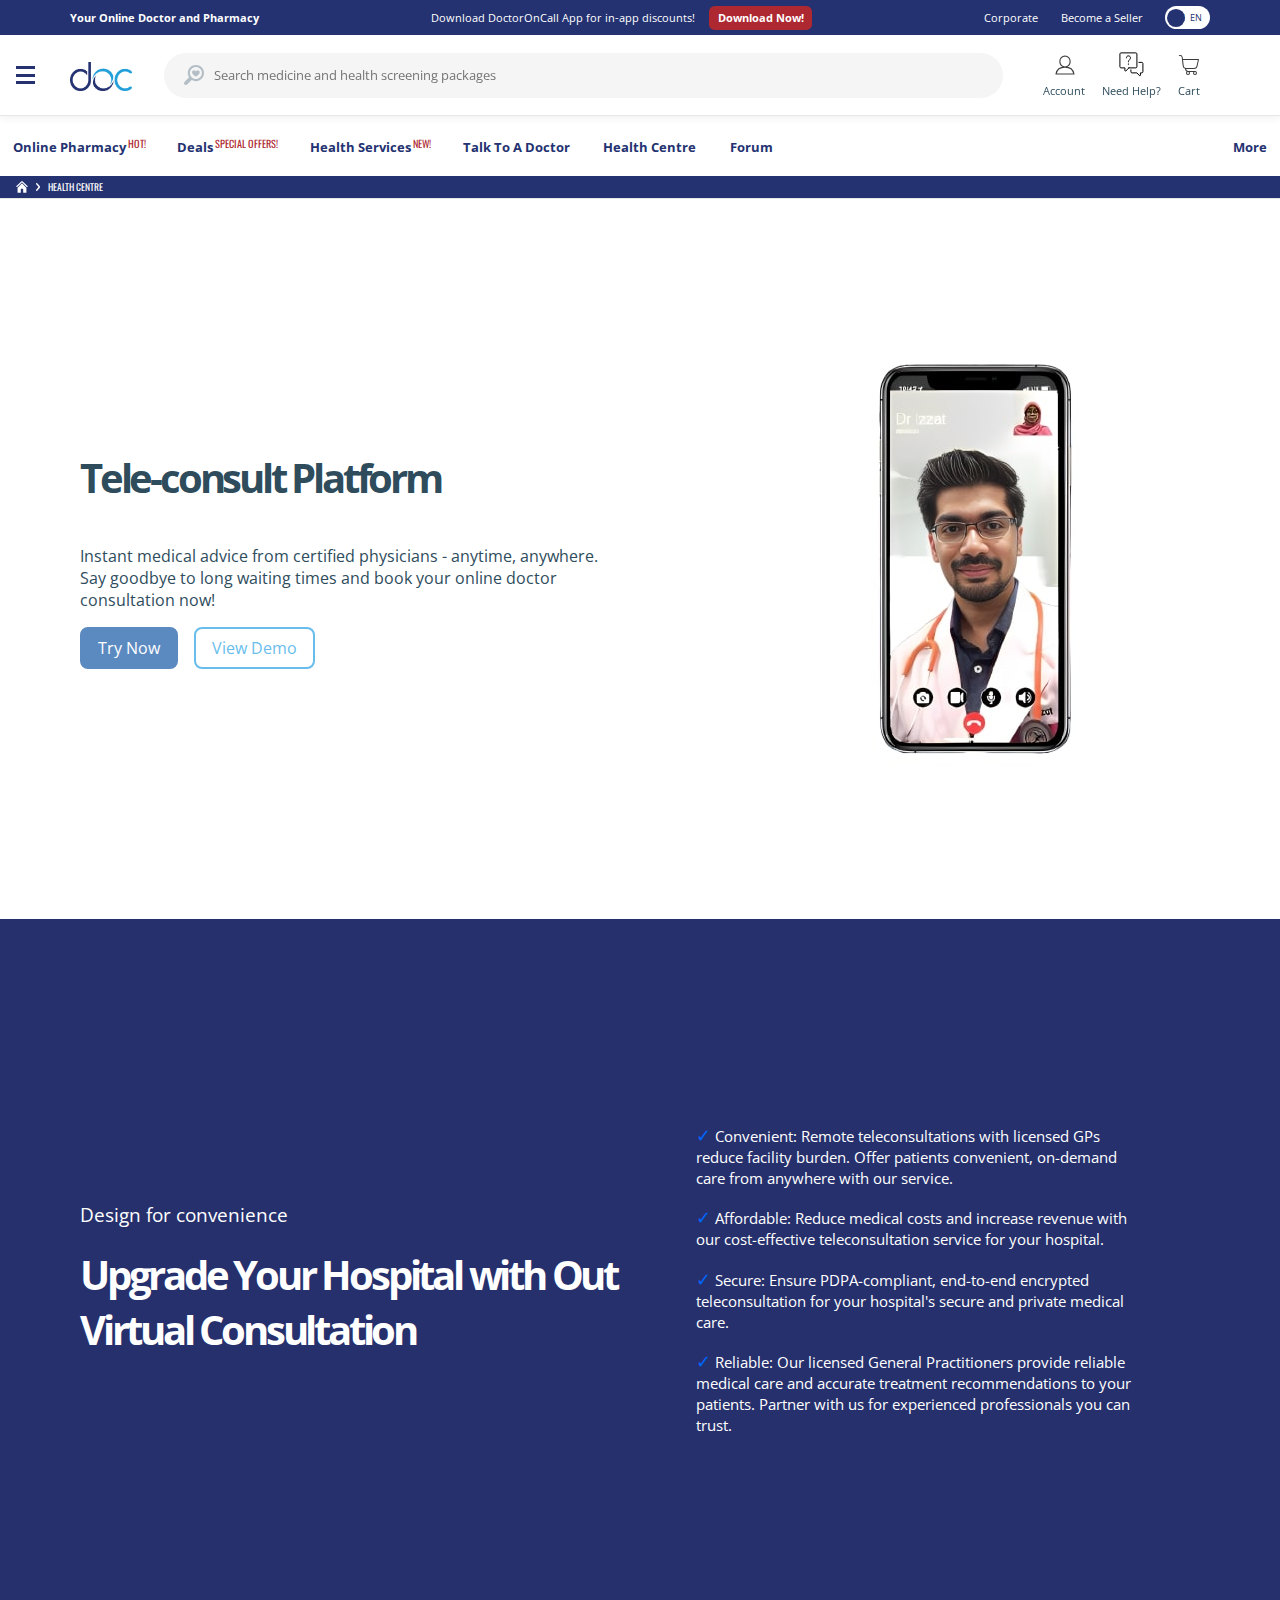
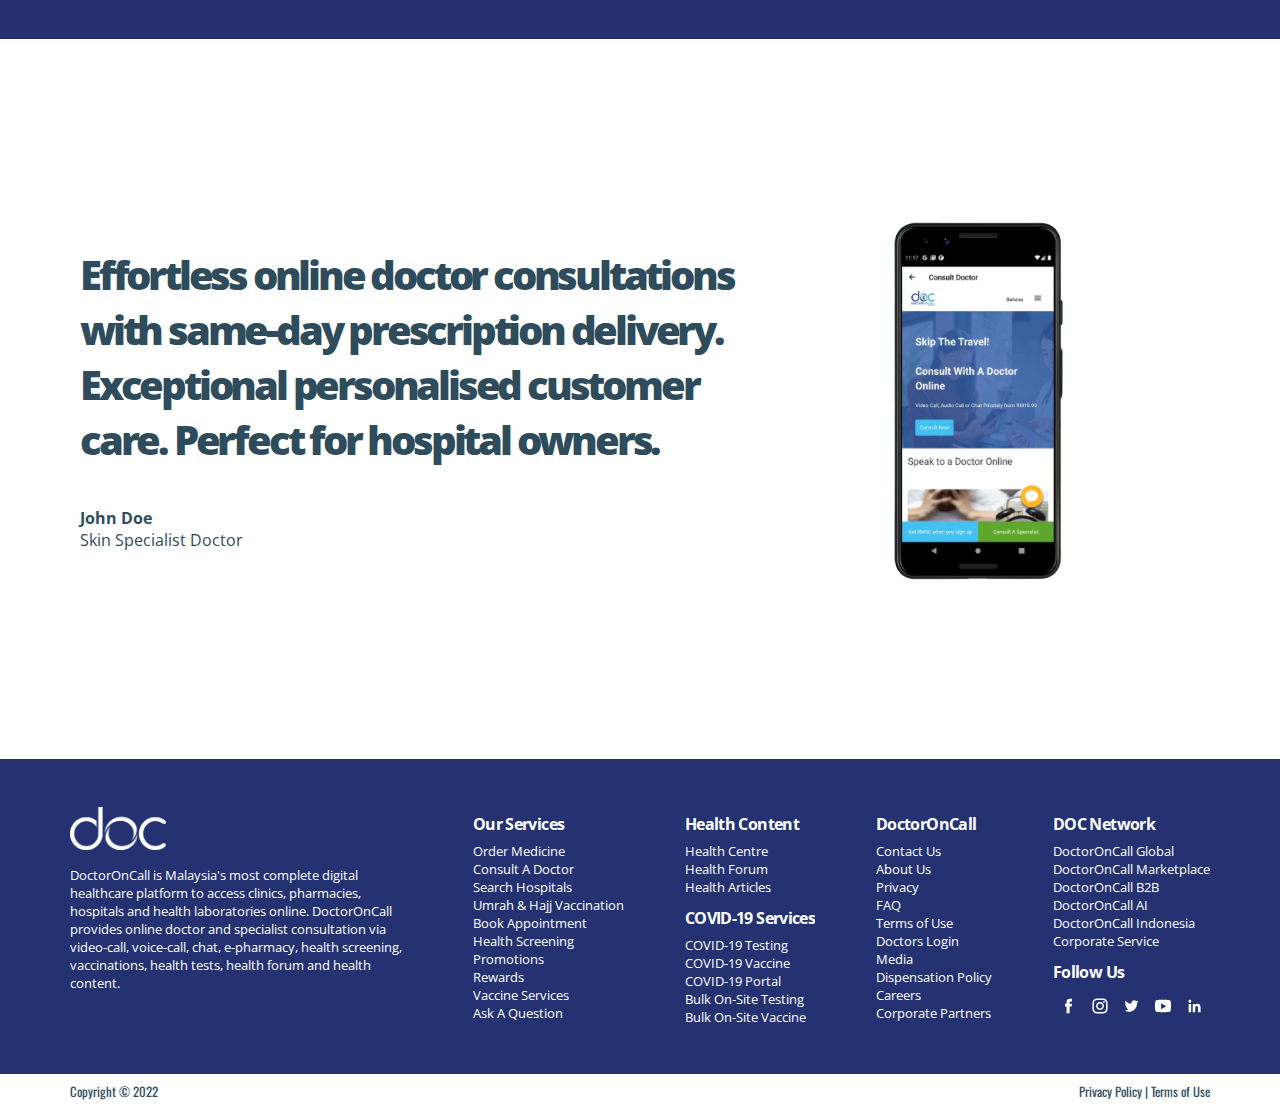
==== commit 72f75544: "added review + demo page" ====
--- a/reppages.html
+++ b/reppages.html
@@ -417,6 +417,23 @@
       </div>           
     </div>
 
+    <!-- Review section -->
+    <div class="review-banner padding-section" id="explore-section">
+      <div class="review-positioning"> 
+        <div>
+          <p class="review-hero-title text-start">Effortless online doctor consultations with same-day prescription delivery. Exceptional personalised customer care. Perfect for hospital owners.</p>
+          <p class="review-hero-description">
+            <span class="description-bold">John Doe</span>
+            <br />
+            Skin Specialist Doctor
+          </p>
+        </div>      
+      </div>
+      <div class="vertical-center horizontal-center">
+        <img src="./test-images/teleconsult-dashboard.png" alt="Tele-consult Image" class="teleconsult-dashboard-image">
+     </div>
+    </div>     
+
     <!-- Footer section -->
     <footer class="section bg-blue-1 slide-disable t-05-ease sr">
       <div class="wrap-1 pad">
--- a/css/reppage.css
+++ b/css/reppage.css
@@ -17,6 +17,7 @@
 .software-hero-title {
     font-size: 2.5em;
     font-weight: 700;
+    letter-spacing: -0.08em;
 }
 
 .software-hero-description {
@@ -66,7 +67,7 @@
     .software-hero-banner {
         box-sizing: border-box;
         grid-template-columns: 70% 30%;
-        height: 80vh;
+        height: 50vh;
     }
     .software-positioning {
         display: flex;
@@ -75,6 +76,7 @@
     }    
     .software-hero-title {
         padding-top: 0em;
+        letter-spacing: -0.08em;
     }
     .Tele-consult-image {
         width: 100%;
@@ -84,14 +86,15 @@
 /* Software Banner styling: Media query for mobile screens */
 @media(max-width: 576px) {
     .software-hero-banner {
-        grid-template-columns: 100%;
-        height: 150vh;
+        display: flex;
+        flex-direction: column;
+        height: 100vh;
     }
 
     .software-hero-title {
         font-size: 1.5em;
-        padding-bottom: 1em;
-        padding-top: 1em;
+        padding-top: 0em;
+        letter-spacing: -0.08em;
     }
     
     .software-hero-description {
@@ -116,12 +119,13 @@
     align-items: center;
     display: flex;
     justify-content: center;
-    max-width: 80%;
+    max-width: 100%;
 }
 
 .key-benefit-hero-title {
     font-size: 2.5em;
     font-weight: 700;
+    letter-spacing: -0.08em;
     padding-top: 0em;
 }
 
@@ -141,6 +145,7 @@
         display: grid;
         grid-template-columns: 50% 50%;
         box-sizing: border-box;
+        height: 50vh;
         padding-top: 0em;
     }
     .key-benefit-items {
@@ -149,16 +154,25 @@
         justify-content: start;
         max-width: 90%;
     }
+    .key-benefit-hero-title {
+        font-size: 1.5em;
+        letter-spacing: -0.08em;
+    }
+    .key-benefit-hero-description {
+        max-width: 100%;
+        font-size: 0.8em;
+    }    
 }
 
 /* Key Benefit Page styling: Media query for mobile screens */
 @media(max-width: 576px) {
     .key-benefit-hero-banner {
-        grid-template-columns: 100%;
-        height: 120vh;
+        display: flex;
+        flex-direction: column;
+        height: 100vh;
     }
     .key-benefit-items {
-        align-items: center;
+        align-items: start;
         display: flex;
         justify-content: center;
         max-width: 100%;
@@ -166,10 +180,80 @@
 
     .key-benefit-hero-title {
         font-size: 1.5em;
+        letter-spacing: -0.08em;
     }
     
     .key-benefit-hero-description {
         max-width: 100%;
-        padding-top: 10rem;
-    }
+        font-size: 0.8em;
+    }
+}
+
+/* Review banner styling */
+.review-banner {
+    background-color: #ffff;
+    background-size: cover;    
+    display: grid;    
+    grid-template-columns: 60% 40%;
+    height: 80vh;
+    justify-items: center;
+}
+
+.review-positioning {
+    display: flex;
+    justify-content: center;
+    align-items: center;
+}
+
+.review-hero-title {
+    font-size: 2.5em;
+    font-weight: 900;
+    letter-spacing: -0.08em;
+}
+
+.review-hero-description {
+    max-width: 80%;
+    font-size: 1em;
+}
+
+/* Review Banner styling: Media query for tablet screens */
+@media (max-width: 992px) {
+    .review-banner {
+        grid-template-columns: 70% 30%;
+        height: 80vh;
+    }
+    .review-positioning {
+        display: flex;
+        justify-content: start;
+        align-items: center;
+    }    
+    .review-hero-title {
+        font-size: 2.0em;
+        padding-top: 0em;
+        letter-spacing: -0.1em;
+    }
+    .eleconsult-dashboard-image {
+        width: 100%;
+    }    
+}
+
+/* Review Banner styling: Media query for mobile screens */
+@media(max-width: 576px) {
+    .review-banner {
+        display: flex;
+        flex-direction: column;
+        height: 100vh;
+    }
+
+    .review-hero-title {
+        font-size: 1.5em;
+        padding-bottom: 1em;
+        padding-top: 1em;
+        letter-spacing: -0.1em;
+    }
+    
+    .review-hero-description {
+        margin-bottom: 1em;
+        max-width: 100%;
+    }  
 }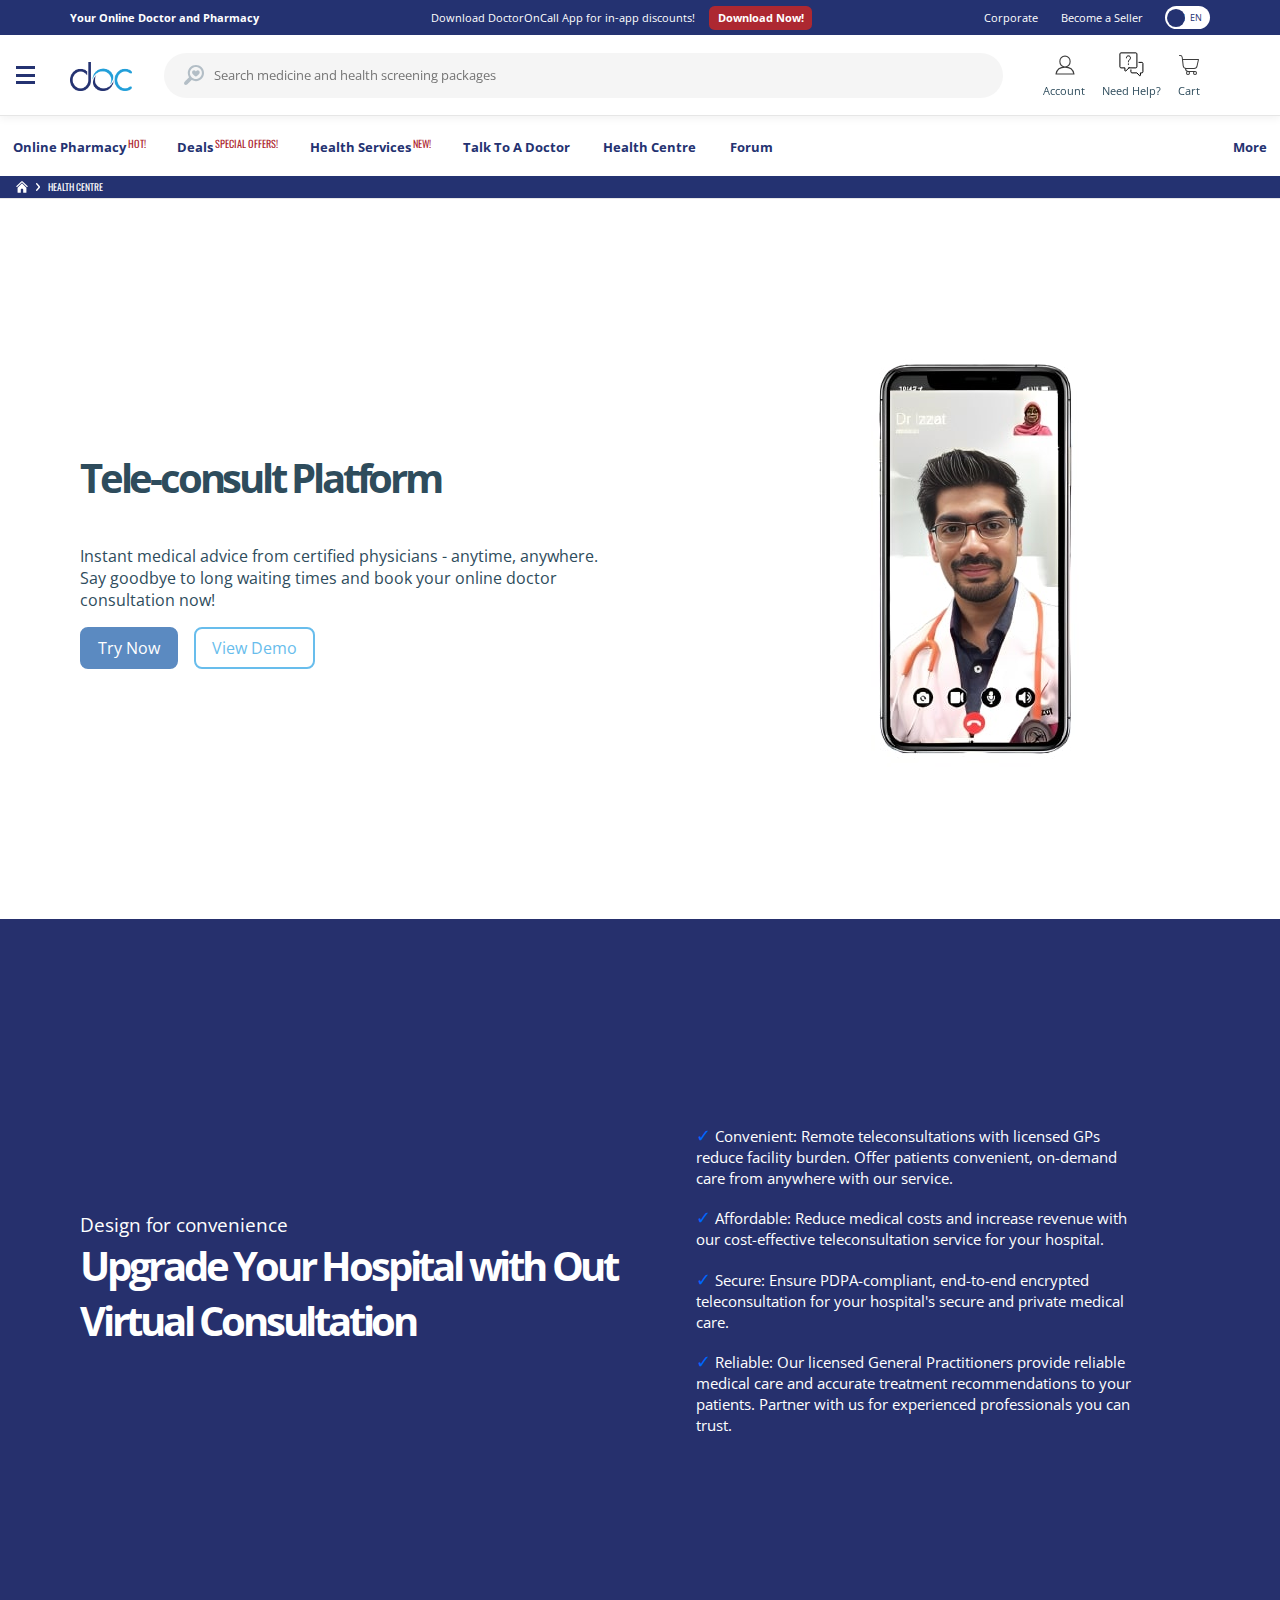
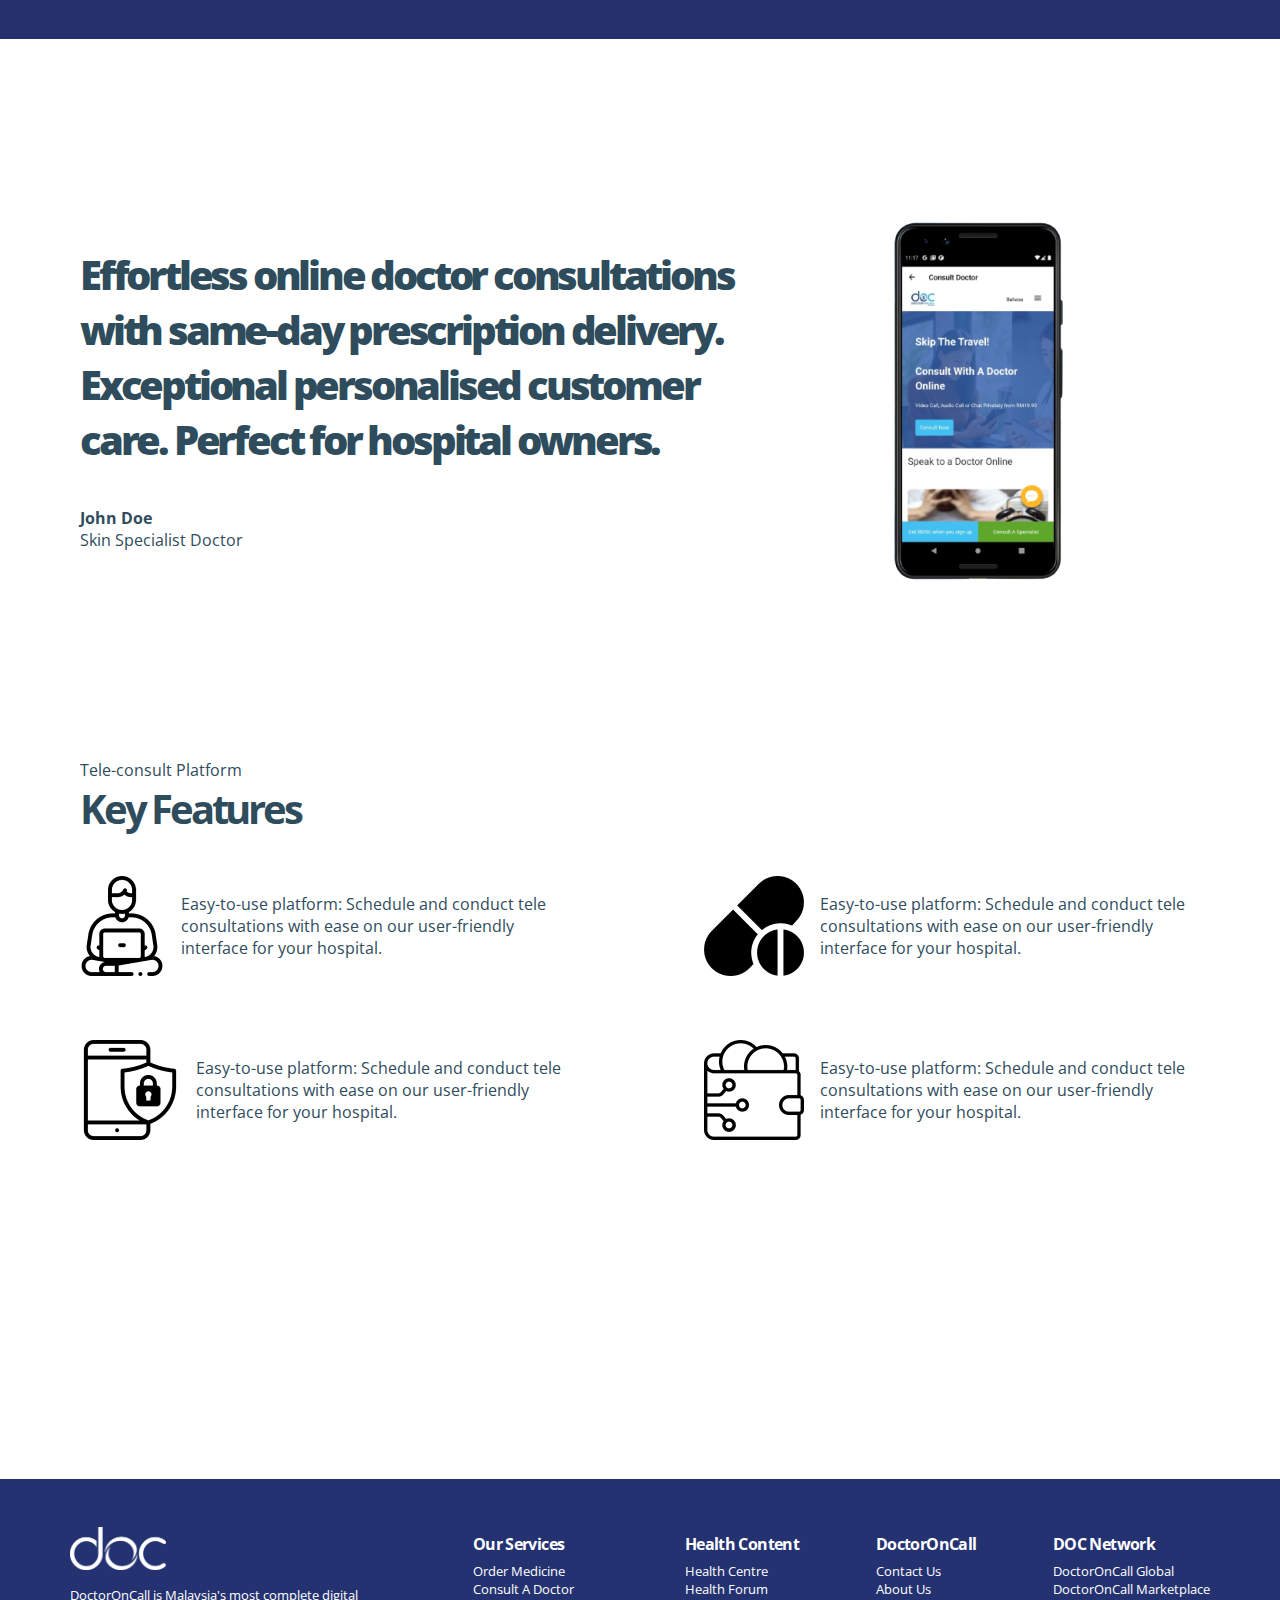
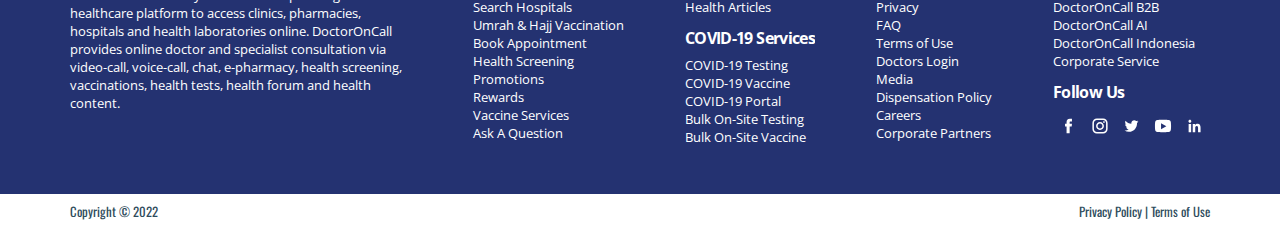
==== commit 6847865f: "Created feature page template" ====
--- a/reppages.html
+++ b/reppages.html
@@ -401,7 +401,7 @@
     <div class="key-benefit-hero-banner padding-section" id="explore-section">
       <div class="key-benefit-items"> 
         <div>
-          <p class="key-benefit-hero-description">Design for convenience</p>
+          <span class="key-benefit-hero-description">Design for convenience</span>
           <p class="key-benefit-hero-title text-start">
             Upgrade Your Hospital with Out Virtual Consultation
           </p>          
@@ -432,7 +432,35 @@
       <div class="vertical-center horizontal-center">
         <img src="./test-images/teleconsult-dashboard.png" alt="Tele-consult Image" class="teleconsult-dashboard-image">
      </div>
-    </div>     
+    </div>
+
+    <!-- Key Features section -->
+    <div class="feature-page padding-section" id="explore-section">
+      <div>
+        <span class="feature-description">Tele-consult Platform</span>
+        <p class="feature-title text-start">
+          Key Features
+        </p>          
+      </div>
+      <div class="feature-grid">
+        <div>
+          <img src="./test-images/digital-nomad 1.png" alt="image"/>
+          <p class="feature-description">Easy-to-use platform: Schedule and conduct tele consultations with ease on our user-friendly interface for your hospital.</p>
+        </div>
+        <div>
+          <img src="./test-images/med.png" alt="image"/>
+          <p class="feature-description">Easy-to-use platform: Schedule and conduct tele consultations with ease on our user-friendly interface for your hospital.</p>
+        </div>
+        <div>
+          <img src="./test-images/secured-phone.png" alt="image"/>
+          <p class="feature-description">Easy-to-use platform: Schedule and conduct tele consultations with ease on our user-friendly interface for your hospital.</p>
+        </div>
+        <div>
+          <img src="./test-images/digiwallet.png" alt="image"/>
+          <p class="feature-description">Easy-to-use platform: Schedule and conduct tele consultations with ease on our user-friendly interface for your hospital.</p>
+        </div>                
+      </div>
+    </div> 
 
     <!-- Footer section -->
     <footer class="section bg-blue-1 slide-disable t-05-ease sr">
--- a/css/reppage.css
+++ b/css/reppage.css
@@ -256,4 +256,75 @@
         margin-bottom: 1em;
         max-width: 100%;
     }  
+}
+
+
+
+
+
+
+
+
+
+
+
+
+
+
+
+
+
+
+
+
+
+
+/* Review banner styling */
+.feature-page {
+    background-color: #ffff;
+    height: 80vh;
+}
+
+.feature-grid {
+    display: grid;
+    grid-template-columns: 50% 50%;
+    gap: 4em;
+}
+
+.feature-grid > div {
+    display: flex;
+    align-items: center;
+    gap: 1rem;
+}
+
+.feature-title {
+    font-size: 2.5em;
+    font-weight: 700;
+    letter-spacing: -0.08em;
+    padding-bottom: 1em;
+}
+
+.feature-description {
+    max-width: 70%;
+    font-size: 1em; 
+}
+
+/* Review Banner styling: Media query for tablet screens */
+@media (max-width: 992px) {
+
+}
+
+/* Review Banner styling: Media query for mobile screens */
+@media(max-width: 576px) {
+    .feature-grid {
+        display: grid;
+        grid-template-columns: 100%;
+        gap: 2em;
+    }
+    
+    .feature-grid > div {
+        display: flex;
+        flex-direction: column;
+        align-items: start;
+    }    
 }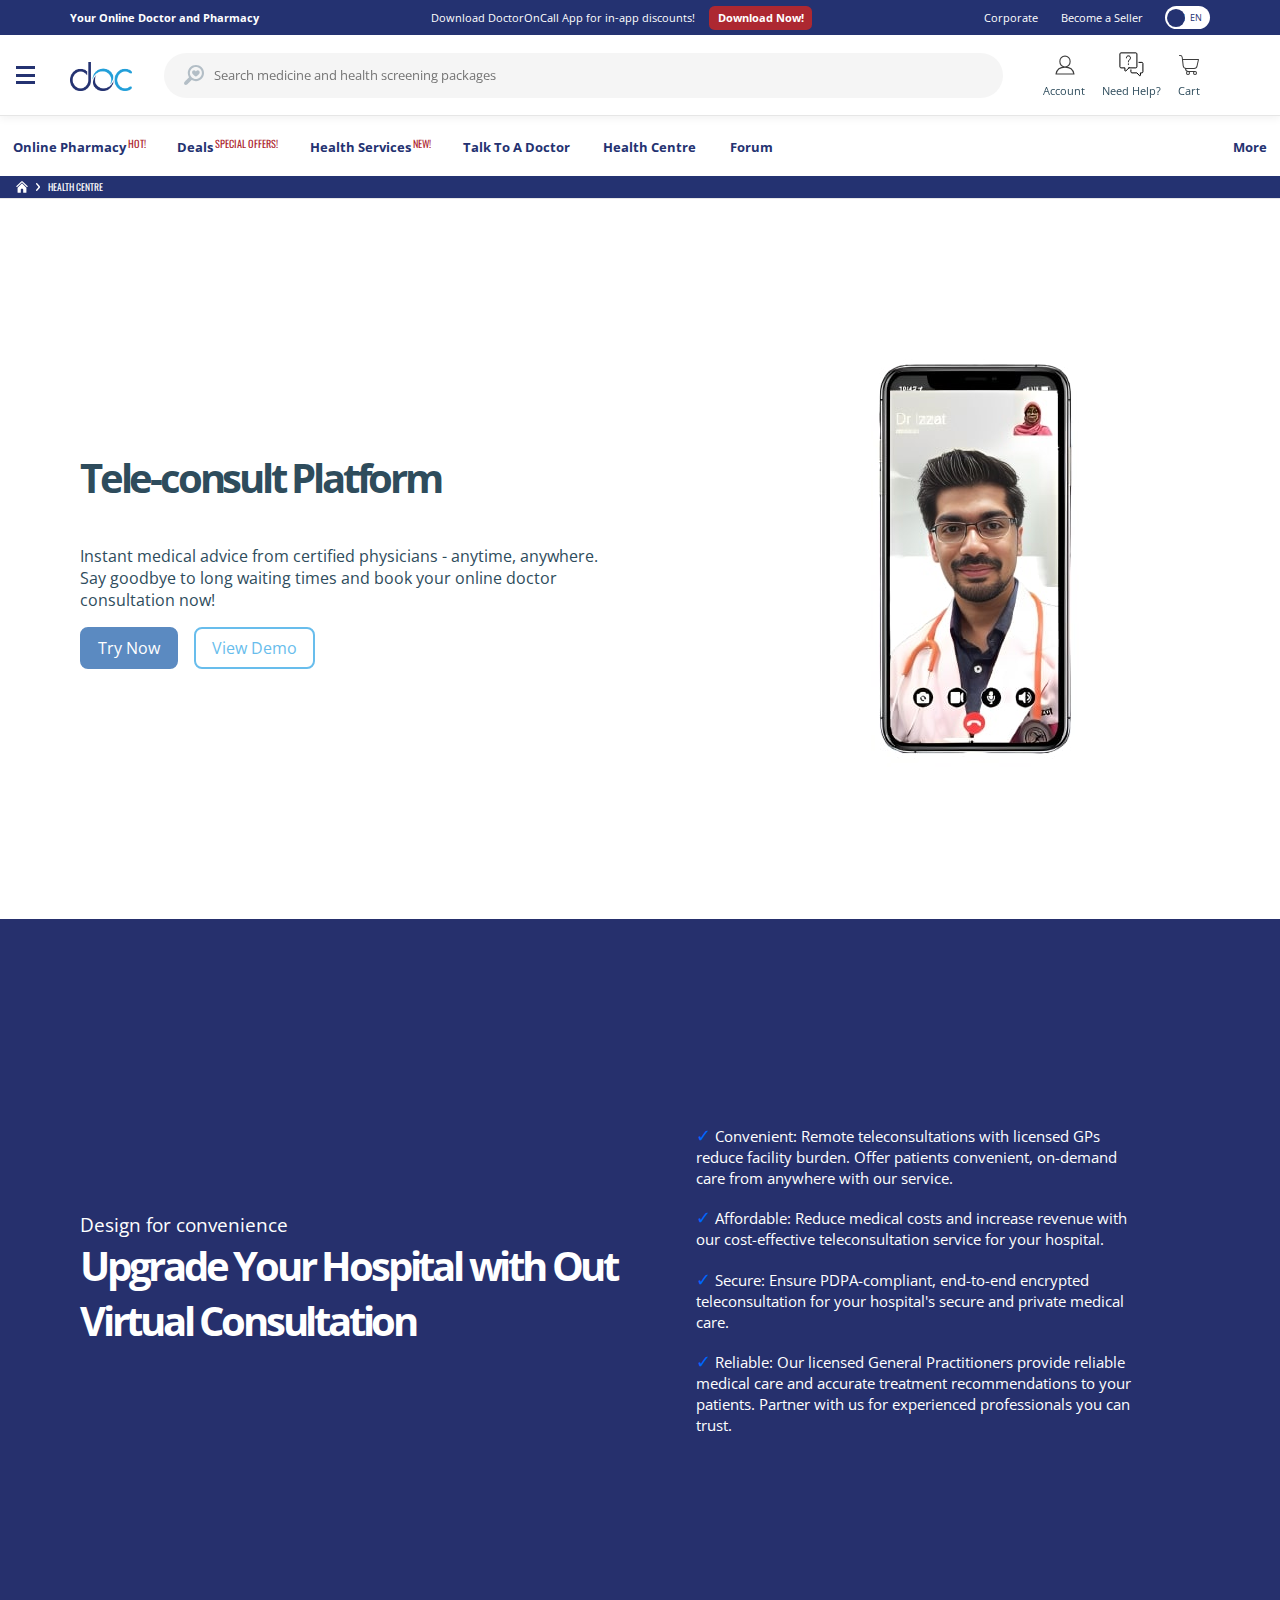
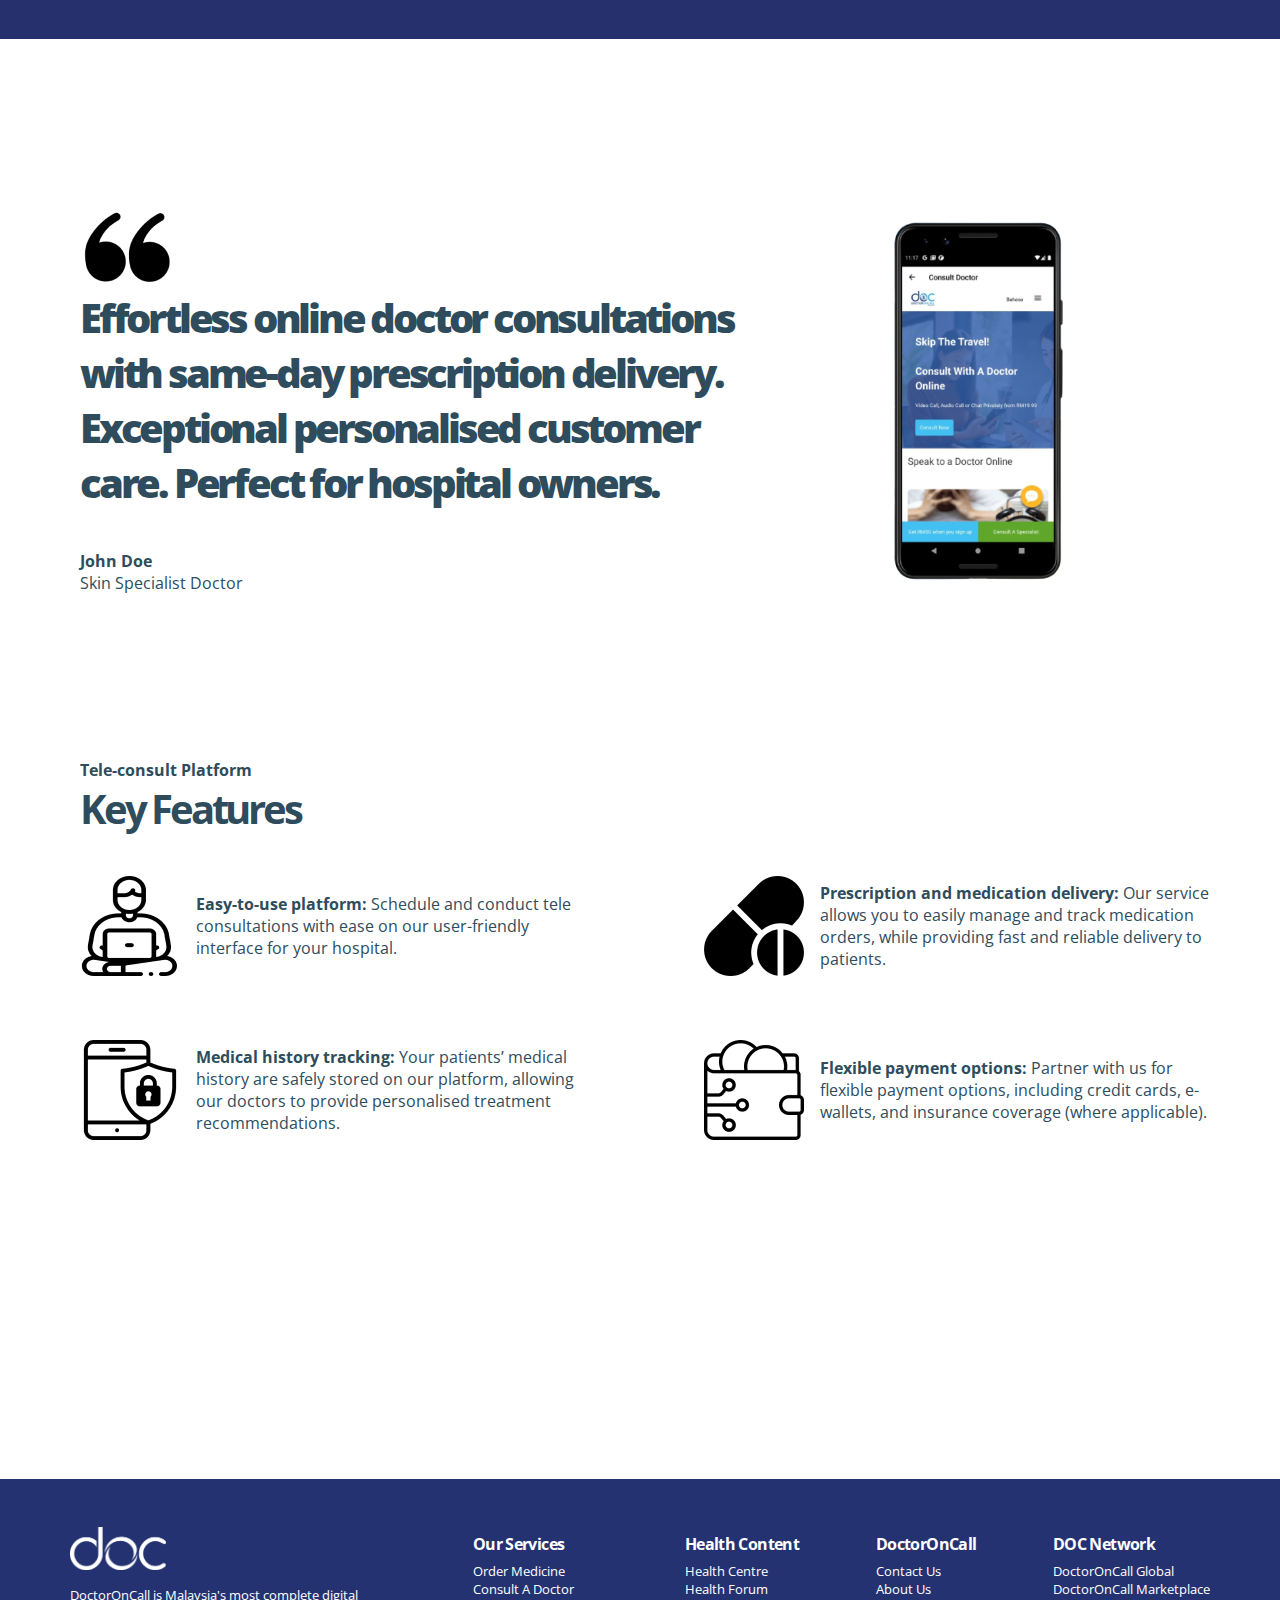
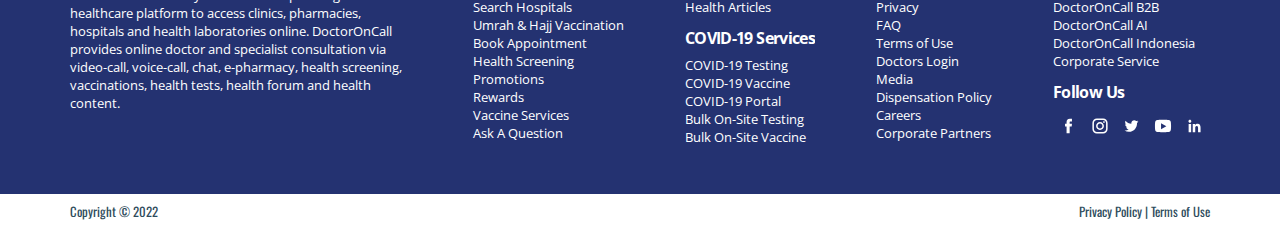
==== commit 745d9a11: "responsive review page" ====
--- a/reppages.html
+++ b/reppages.html
@@ -421,6 +421,7 @@
     <div class="review-banner padding-section" id="explore-section">
       <div class="review-positioning"> 
         <div>
+          <img src="./test-images/quotation.png" alt="quotation" class="quotation"/>
           <p class="review-hero-title text-start">Effortless online doctor consultations with same-day prescription delivery. Exceptional personalised customer care. Perfect for hospital owners.</p>
           <p class="review-hero-description">
             <span class="description-bold">John Doe</span>
@@ -437,27 +438,27 @@
     <!-- Key Features section -->
     <div class="feature-page padding-section" id="explore-section">
       <div>
-        <span class="feature-description">Tele-consult Platform</span>
+        <span class="feature-description-title description-bold ">Tele-consult Platform</span>
         <p class="feature-title text-start">
           Key Features
         </p>          
       </div>
       <div class="feature-grid">
         <div>
-          <img src="./test-images/digital-nomad 1.png" alt="image"/>
-          <p class="feature-description">Easy-to-use platform: Schedule and conduct tele consultations with ease on our user-friendly interface for your hospital.</p>
+          <img src="./test-images/digital-nomad.png" alt="image"/>
+          <p class="feature-description"><span class="description-bold">Easy-to-use platform: </span>Schedule and conduct tele consultations with ease on our user-friendly interface for your hospital.</p>
         </div>
         <div>
           <img src="./test-images/med.png" alt="image"/>
-          <p class="feature-description">Easy-to-use platform: Schedule and conduct tele consultations with ease on our user-friendly interface for your hospital.</p>
+          <p class="feature-description"><span class="description-bold">Prescription and medication delivery: </span>Our service allows you to easily manage and track medication orders, while providing fast and reliable delivery to patients.</p>
         </div>
         <div>
           <img src="./test-images/secured-phone.png" alt="image"/>
-          <p class="feature-description">Easy-to-use platform: Schedule and conduct tele consultations with ease on our user-friendly interface for your hospital.</p>
+          <p class="feature-description"><span class="description-bold">Medical history tracking: </span>Your patients’ medical history are safely stored on our platform, allowing our doctors to provide personalised treatment recommendations.</p>
         </div>
         <div>
           <img src="./test-images/digiwallet.png" alt="image"/>
-          <p class="feature-description">Easy-to-use platform: Schedule and conduct tele consultations with ease on our user-friendly interface for your hospital.</p>
+          <p class="feature-description"><span class="description-bold">Flexible payment options: </span>Partner with us for flexible payment options, including credit cards, e-wallets, and insurance coverage (where applicable).</p>
         </div>                
       </div>
     </div> 
--- a/css/reppage.css
+++ b/css/reppage.css
@@ -88,9 +88,14 @@
     .software-hero-banner {
         display: flex;
         flex-direction: column;
-        height: 100vh;
-    }
-
+        height: 100%;
+    }
+    .software-positioning {
+        display: flex;
+        justify-content: center;
+        align-items: center;
+        padding: 5em 0em;
+    }
     .software-hero-title {
         font-size: 1.5em;
         padding-top: 0em;
@@ -100,7 +105,11 @@
     .software-hero-description {
         margin-bottom: 1em;
         max-width: 100%;
-    }  
+    }
+    .Tele-consult-image {
+        width: 70%;
+        padding-bottom: 2em;
+    }    
 }
 
 /* Key Benefit Page styling */
@@ -145,7 +154,7 @@
         display: grid;
         grid-template-columns: 50% 50%;
         box-sizing: border-box;
-        height: 50vh;
+        height: 40vh;
         padding-top: 0em;
     }
     .key-benefit-items {
@@ -169,23 +178,23 @@
     .key-benefit-hero-banner {
         display: flex;
         flex-direction: column;
-        height: 100vh;
+        height: 80vh;
     }
     .key-benefit-items {
         align-items: start;
         display: flex;
         justify-content: center;
         max-width: 100%;
+        padding-top: 5em;
     }    
 
     .key-benefit-hero-title {
         font-size: 1.5em;
         letter-spacing: -0.08em;
     }
-    
     .key-benefit-hero-description {
         max-width: 100%;
-        font-size: 0.8em;
+        font-size: 1em;
     }
 }
 
@@ -209,6 +218,7 @@
     font-size: 2.5em;
     font-weight: 900;
     letter-spacing: -0.08em;
+    padding: 0;
 }
 
 .review-hero-description {
@@ -218,9 +228,12 @@
 
 /* Review Banner styling: Media query for tablet screens */
 @media (max-width: 992px) {
+    .quotation {
+        padding-top: 8em;
+    }
     .review-banner {
         grid-template-columns: 70% 30%;
-        height: 80vh;
+        height: 50vh;
     }
     .review-positioning {
         display: flex;
@@ -229,26 +242,29 @@
     }    
     .review-hero-title {
         font-size: 2.0em;
-        padding-top: 0em;
+        padding: none;
         letter-spacing: -0.1em;
     }
-    .eleconsult-dashboard-image {
-        width: 100%;
-    }    
+    .teleconsult-dashboard-image {
+        width: 70%;
+        padding-top: 2em;
+    }
 }
 
 /* Review Banner styling: Media query for mobile screens */
-@media(max-width: 576px) {
+@media(max-width: 576px) {    
+    .quotation {
+        padding-top: 4em;
+    }    
     .review-banner {
         display: flex;
         flex-direction: column;
-        height: 100vh;
+        height: 100%;
     }
 
     .review-hero-title {
         font-size: 1.5em;
-        padding-bottom: 1em;
-        padding-top: 1em;
+        padding: 0;
         letter-spacing: -0.1em;
     }
     
@@ -311,11 +327,25 @@
 
 /* Review Banner styling: Media query for tablet screens */
 @media (max-width: 992px) {
-
+    .feature-page{
+        height: 40vh;
+    }
+    .feature-grid {
+        gap: 2em;
+    }    
+    .feature-description {
+        font-size: 0.8em;
+    }
 }
 
 /* Review Banner styling: Media query for mobile screens */
 @media(max-width: 576px) {
+    .feature-page {
+        height: 120%;
+    }
+    .feature-description-title {
+        padding-top: 2em;
+    }
     .feature-grid {
         display: grid;
         grid-template-columns: 100%;
@@ -326,5 +356,9 @@
         display: flex;
         flex-direction: column;
         align-items: start;
-    }    
+    }
+    .feature-description {
+        padding-top: 1em;
+        font-size: 0.8em;
+    }
 }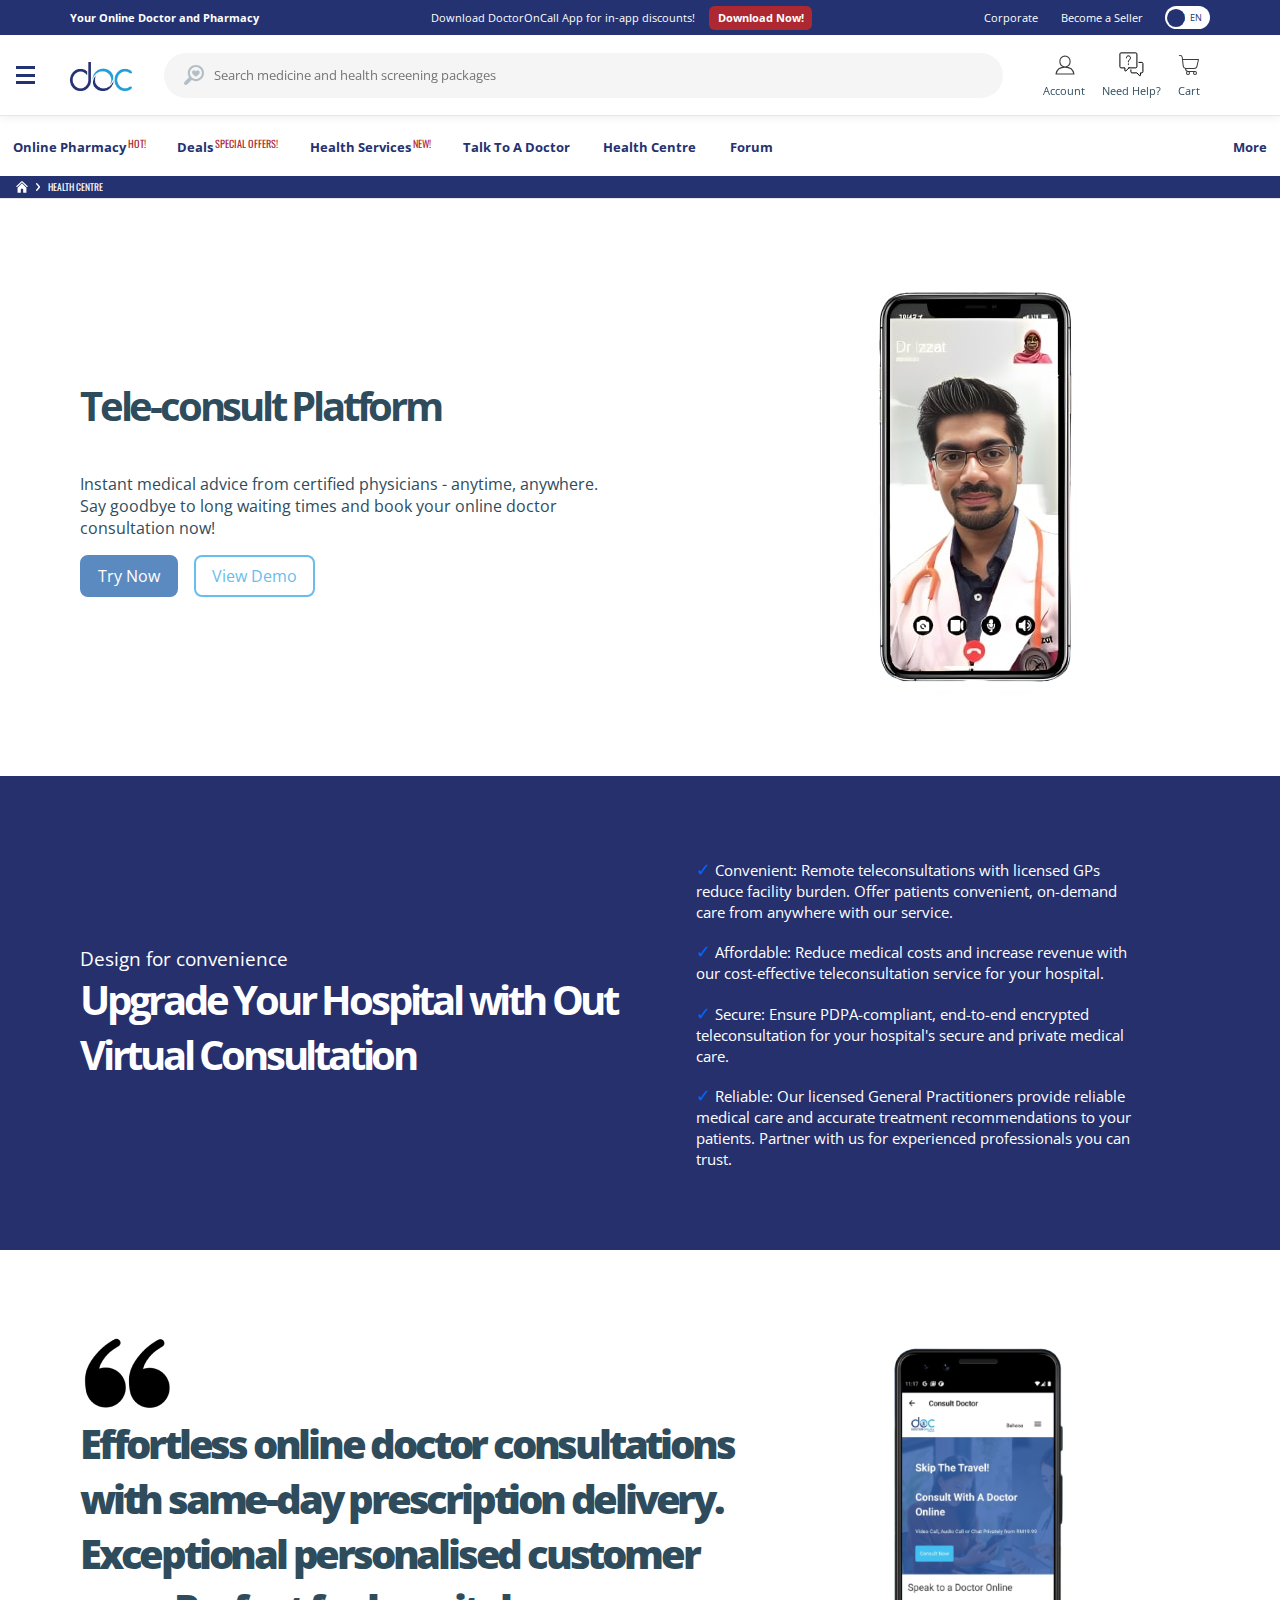
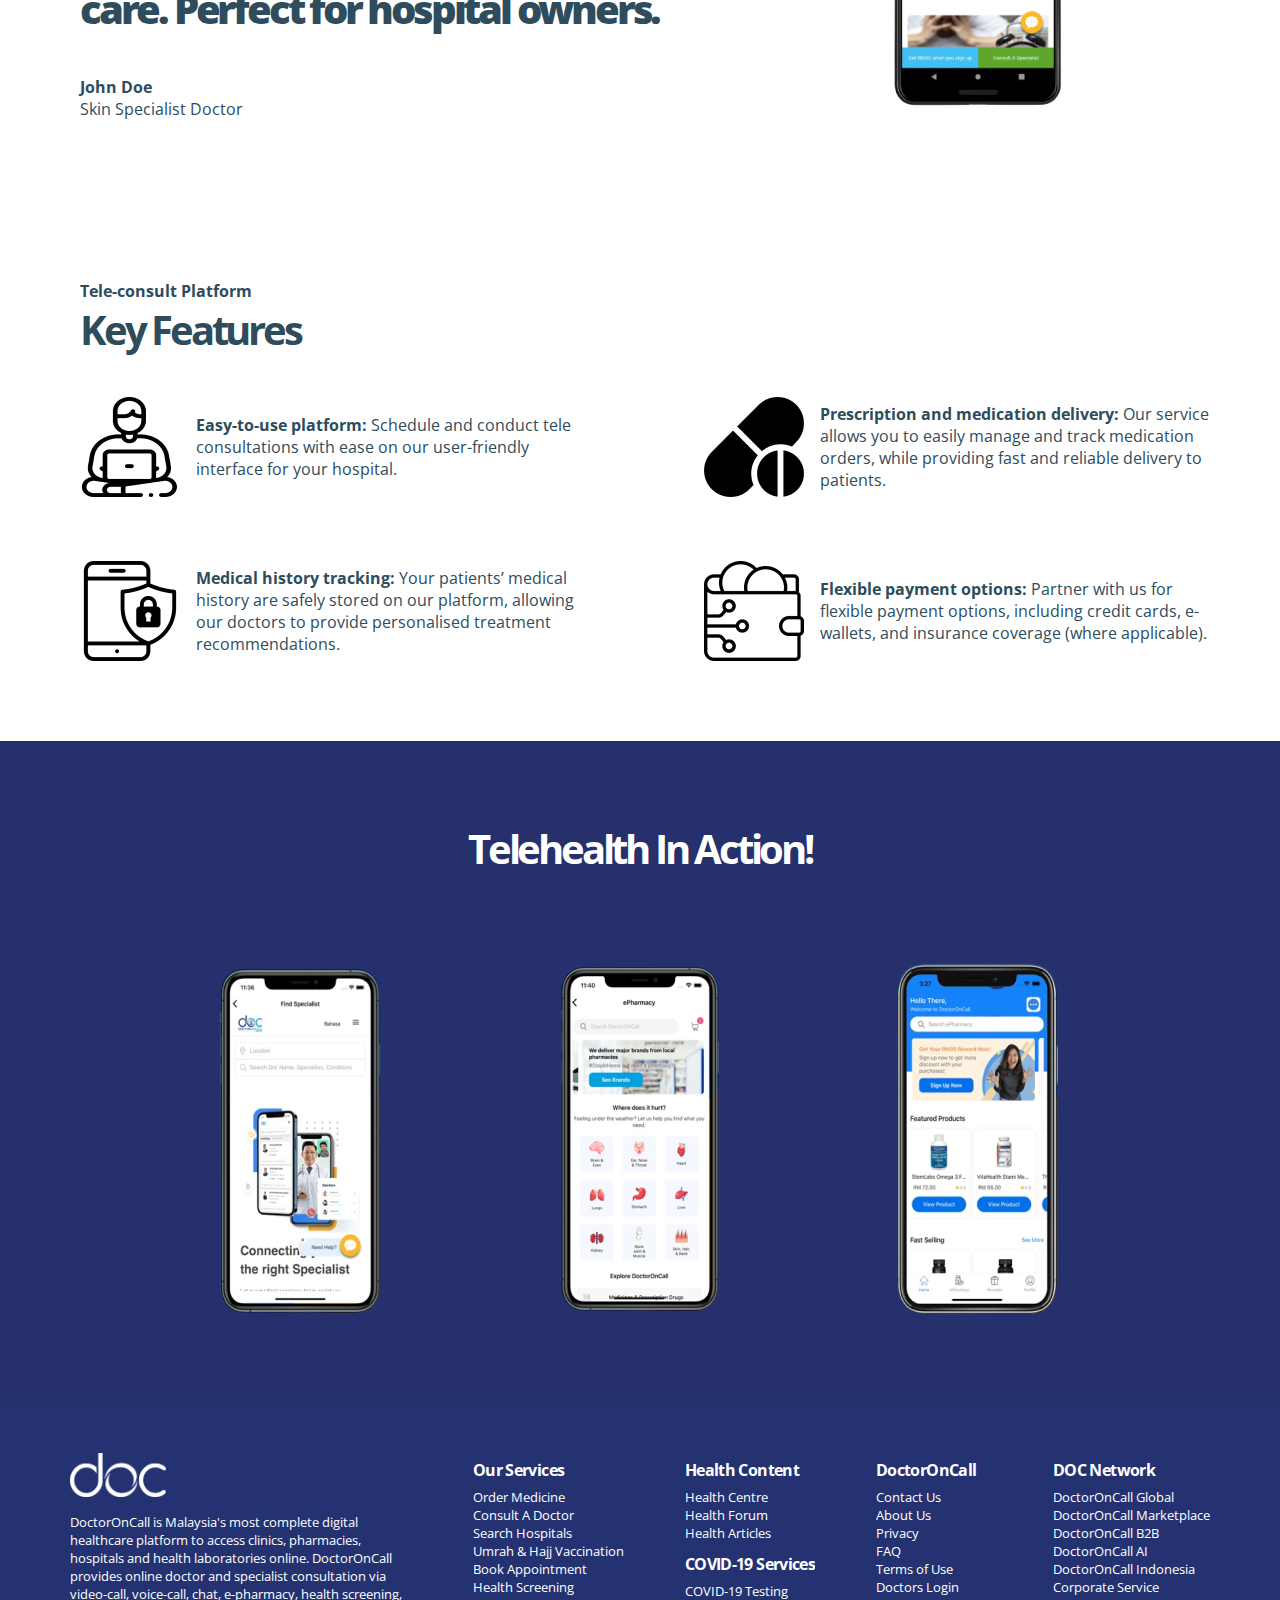
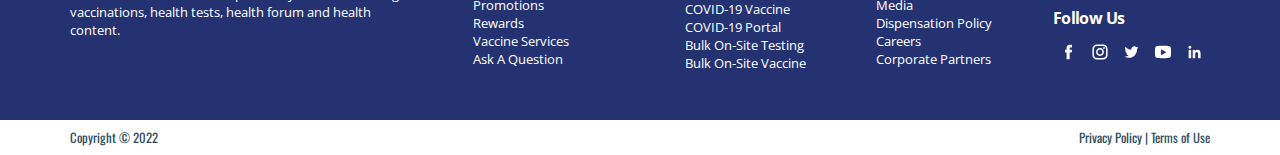
==== commit dad11116: "completed demo page" ====
--- a/reppages.html
+++ b/reppages.html
@@ -461,7 +461,27 @@
           <p class="feature-description"><span class="description-bold">Flexible payment options: </span>Partner with us for flexible payment options, including credit cards, e-wallets, and insurance coverage (where applicable).</p>
         </div>                
       </div>
-    </div> 
+    </div>
+
+    <!-- Demo page section -->
+    <div class="demo-page padding-section" id="explore-section">
+        <p class="demo-title text-center">
+          Telehealth In Action!
+        </p>          
+      <div class="horizontal-center">
+        <div class="demo-grid">
+          <div>
+            <img src="./test-images/Demo1.png" alt="Home screen"/>
+          </div>
+          <div>
+            <img src="./test-images/Demo2.png" alt="Dashboard"/>
+          </div>
+          <div>
+            <img src="./test-images/Demo3.png" alt="Product Page"/>
+          </div>
+        </div>
+      </div>  
+    </div>     
 
     <!-- Footer section -->
     <footer class="section bg-blue-1 slide-disable t-05-ease sr">
--- a/css/reppage.css
+++ b/css/reppage.css
@@ -4,7 +4,9 @@
     background-size: cover;    
     display: grid;    
     grid-template-columns: 60% 40%;
-    height: 80vh;
+    height: 100%;
+    padding-top: 5em;
+    padding-bottom: 5em;
     justify-items: center;
 }
 
@@ -67,7 +69,9 @@
     .software-hero-banner {
         box-sizing: border-box;
         grid-template-columns: 70% 30%;
-        height: 50vh;
+        height: 100%;
+        padding-top: 5em;
+        padding-bottom: 5em;
     }
     .software-positioning {
         display: flex;
@@ -89,12 +93,15 @@
         display: flex;
         flex-direction: column;
         height: 100%;
+        padding-top: 5em;
+        padding-bottom: 5em;
+        gap: 3em;
     }
     .software-positioning {
         display: flex;
         justify-content: center;
         align-items: center;
-        padding: 5em 0em;
+        padding: 0em 0em;
     }
     .software-hero-title {
         font-size: 1.5em;
@@ -121,7 +128,9 @@
     grid-template-columns: 50% 50%;
     justify-items: center;
     color: #ffff;
-    height: 80vh;
+    height: 100%;
+    padding-top: 5em;
+    padding-bottom: 5em;
 }
 
 .key-benefit-items {
@@ -154,8 +163,9 @@
         display: grid;
         grid-template-columns: 50% 50%;
         box-sizing: border-box;
-        height: 40vh;
-        padding-top: 0em;
+        height: 100%;
+        padding-top: 5em;
+        padding-bottom: 5em;
     }
     .key-benefit-items {
         align-items: center;
@@ -178,14 +188,16 @@
     .key-benefit-hero-banner {
         display: flex;
         flex-direction: column;
-        height: 80vh;
+        height: 100%;
+        padding-top: 5em;
+        padding-bottom: 5em;
+        gap: 3em;
     }
     .key-benefit-items {
         align-items: start;
         display: flex;
         justify-content: center;
         max-width: 100%;
-        padding-top: 5em;
     }    
 
     .key-benefit-hero-title {
@@ -204,7 +216,9 @@
     background-size: cover;    
     display: grid;    
     grid-template-columns: 60% 40%;
-    height: 80vh;
+    height: 100%;
+    padding-top: 5em;
+    padding-bottom: 5em;
     justify-items: center;
 }
 
@@ -233,7 +247,9 @@
     }
     .review-banner {
         grid-template-columns: 70% 30%;
-        height: 50vh;
+        height: 100%;
+        padding-top: 5em;
+        padding-bottom: 5em;
     }
     .review-positioning {
         display: flex;
@@ -254,12 +270,14 @@
 /* Review Banner styling: Media query for mobile screens */
 @media(max-width: 576px) {    
     .quotation {
-        padding-top: 4em;
+        padding-top: 0em;
     }    
     .review-banner {
         display: flex;
         flex-direction: column;
         height: 100%;
+        padding-top: 5em;
+        padding-bottom: 5em;
     }
 
     .review-hero-title {
@@ -274,31 +292,12 @@
     }  
 }
 
-
-
-
-
-
-
-
-
-
-
-
-
-
-
-
-
-
-
-
-
-
 /* Review banner styling */
 .feature-page {
     background-color: #ffff;
-    height: 80vh;
+    height: 100%;
+    padding-top: 5em;
+    padding-bottom: 5em;
 }
 
 .feature-grid {
@@ -328,7 +327,9 @@
 /* Review Banner styling: Media query for tablet screens */
 @media (max-width: 992px) {
     .feature-page{
-        height: 40vh;
+        height: 100%;
+        padding-top: 5em;
+        padding-bottom: 5em;
     }
     .feature-grid {
         gap: 2em;
@@ -341,7 +342,9 @@
 /* Review Banner styling: Media query for mobile screens */
 @media(max-width: 576px) {
     .feature-page {
-        height: 120%;
+        height: 100%;
+        padding-top: 5em;
+        padding-bottom: 5em;
     }
     .feature-description-title {
         padding-top: 2em;
@@ -361,4 +364,65 @@
         padding-top: 1em;
         font-size: 0.8em;
     }
+}
+
+/* Demo Page styling */
+.demo-page {
+    background-color: #ffff;
+    height: 100%;
+    padding-top: 5em;
+    padding-bottom: 5em;
+    background-image: url("../test-images/key-benefit-background.jpg");
+    background-position: center;
+    background-size: cover;
+}
+
+.demo-grid {
+    display: grid;
+    grid-template-columns: 1fr 1fr 1fr;
+    gap: 10em;
+}
+
+.demo-grid > div {
+    display: flex;
+    align-items: center;
+    gap: 1rem;
+}
+
+.demo-title {
+    font-size: 2.5em;
+    font-weight: 700;
+    letter-spacing: -0.08em;
+    padding-bottom: 1em;
+    color: #ffff;
+}
+
+/* Demo Page styling: Media query for tablet screens */
+@media (max-width: 992px) {
+    .demo-page{
+        height: 100%;
+        padding-top: 5em;
+        padding-bottom: 5em;
+    }
+    .demo-grid {
+        gap: 2em;
+    }
+}
+
+/* Demo Page styling: Media query for mobile screens */
+@media(max-width: 576px) {
+    .demo-page {
+        height: 100%;
+        padding-top: 5em;
+        padding-bottom: 5em;
+    }
+    .demo-title {
+        font-size: 1.5em;
+        padding-bottom: 0em;
+    }    
+    .demo-grid {
+        display: flex;
+        flex-direction: column;
+        gap: 1em;
+    }
 }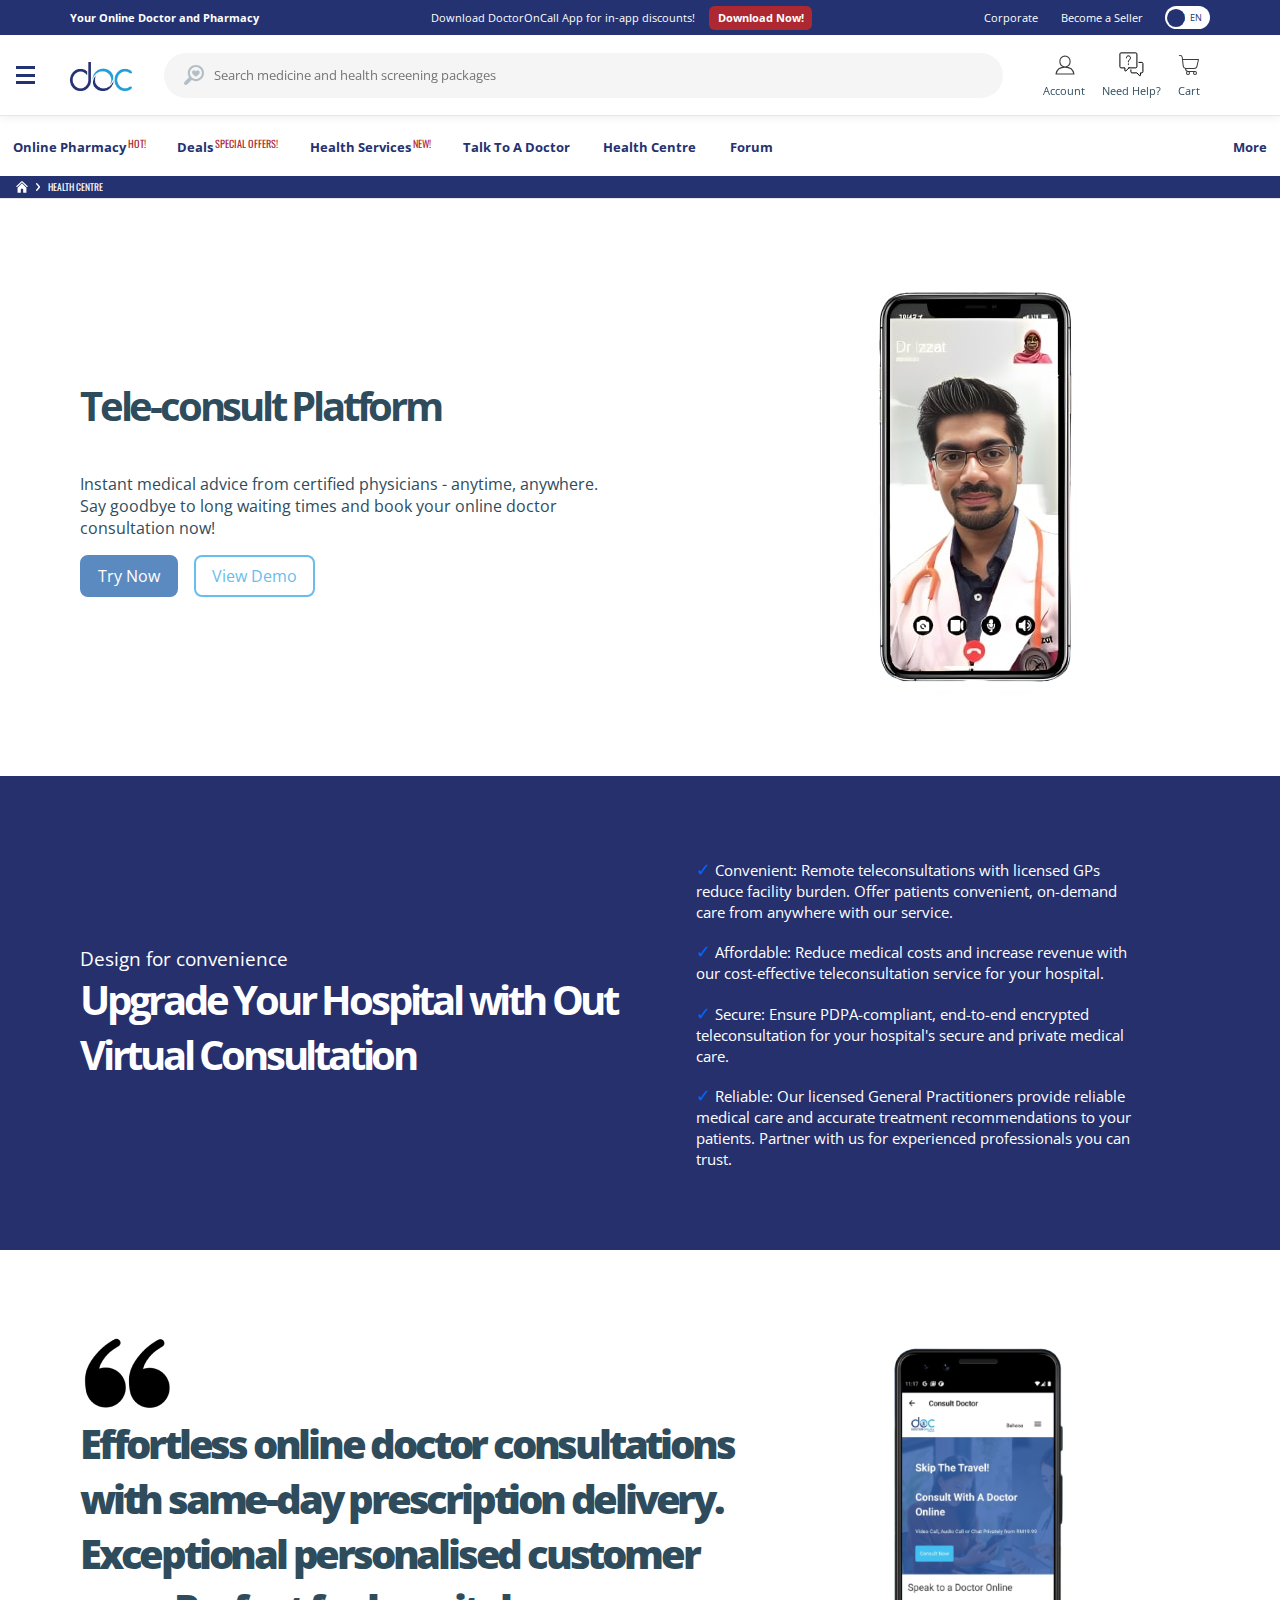
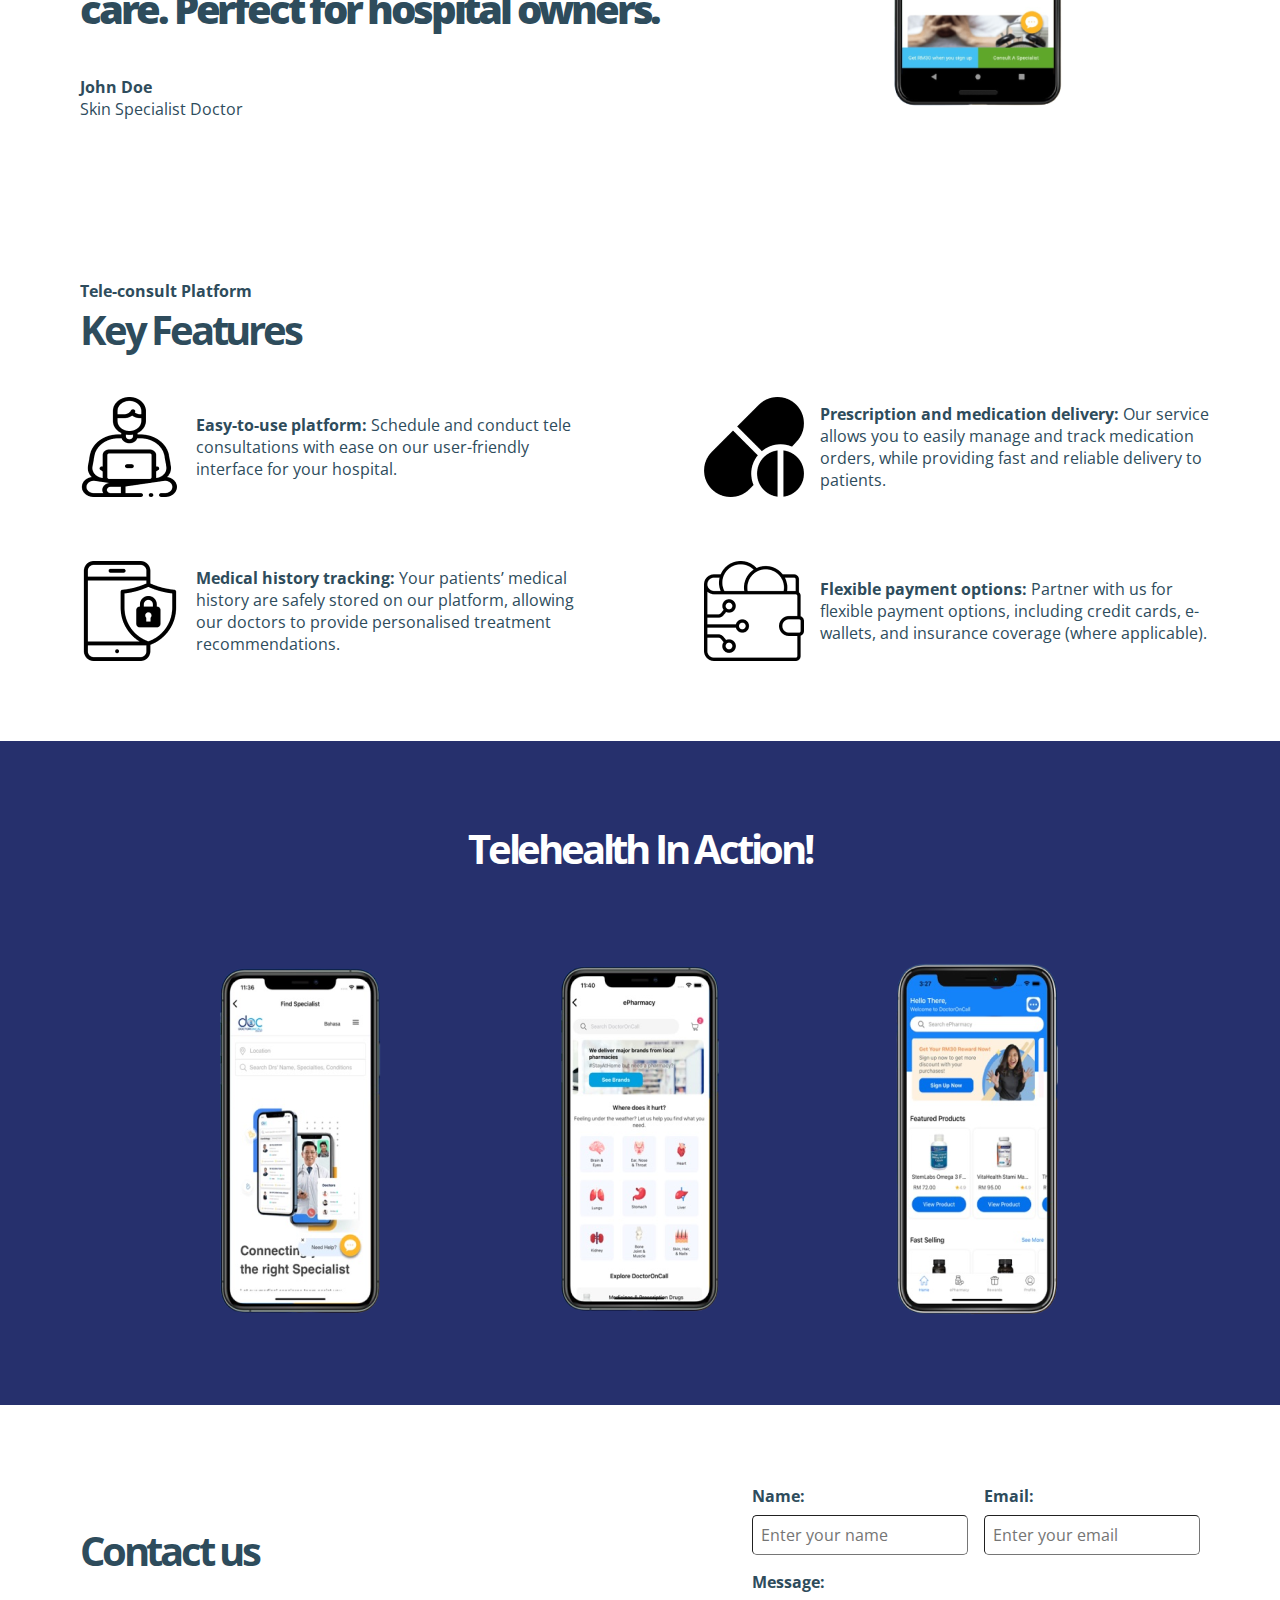
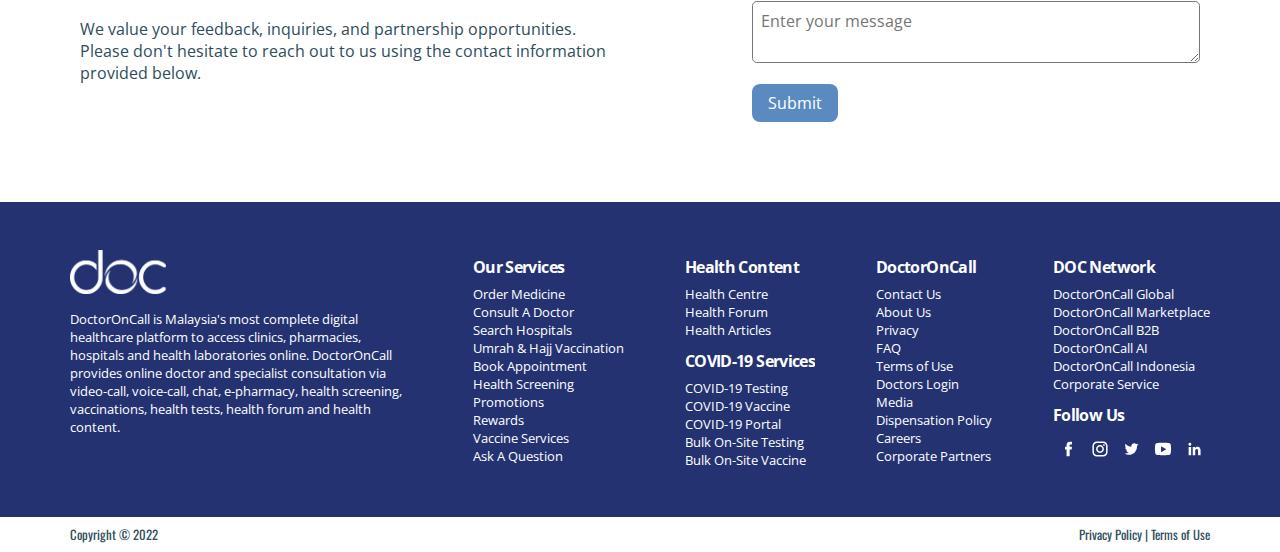
==== commit b164aa29: "Added form" ====
--- a/reppages.html
+++ b/reppages.html
@@ -390,12 +390,12 @@
             <button class="try-now-btn">Try Now</button>
             <button class="view-demo-btn">View Demo</button>
           </div>
-        </div>      
+        </div>
       </div>
       <div class="vertical-center horizontal-center">
         <img src="./test-images/Tele-consult Platform.jpg" alt="Tele-consult Image" class="Tele-consult-image">
      </div>
-    </div> 
+    </div>
 
     <!-- Key Benefit section -->
     <div class="key-benefit-hero-banner padding-section" id="explore-section">
@@ -413,8 +413,8 @@
           <p><span class="blue-tick">✓</span> Affordable: Reduce medical costs and increase revenue with our cost-effective teleconsultation service for your hospital.</p>
           <p><span class="blue-tick">✓</span> Secure: Ensure PDPA-compliant, end-to-end encrypted teleconsultation for your hospital's secure and private medical care.</p>
           <p><span class="blue-tick">✓</span> Reliable: Our licensed General Practitioners provide reliable medical care and accurate treatment recommendations to your patients. Partner with us for experienced professionals you can trust.</p>
-        </div>      
-      </div>           
+        </div>
+      </div>
     </div>
 
     <!-- Review section -->
@@ -428,7 +428,7 @@
             <br />
             Skin Specialist Doctor
           </p>
-        </div>      
+        </div>
       </div>
       <div class="vertical-center horizontal-center">
         <img src="./test-images/teleconsult-dashboard.png" alt="Tele-consult Image" class="teleconsult-dashboard-image">
@@ -441,7 +441,7 @@
         <span class="feature-description-title description-bold ">Tele-consult Platform</span>
         <p class="feature-title text-start">
           Key Features
-        </p>          
+        </p>
       </div>
       <div class="feature-grid">
         <div>
@@ -480,8 +480,43 @@
             <img src="./test-images/Demo3.png" alt="Product Page"/>
           </div>
         </div>
-      </div>  
-    </div>     
+      </div>
+    </div>
+
+    <!-- Contact Us section -->
+    <div class="contact-page padding-section" id="explore-section">
+      <div class="contact-page-positioning"> 
+        <div>
+          <p class="contact-page-title text-start">Contact us</p>
+          <p class="contact-page-description">
+            We value your feedback, inquiries, and partnership opportunities. 
+            Please don't hesitate to reach out to us using the contact information 
+            provided below.
+          </p>
+        </div>
+      </div>
+      <div class="vertical-center horizontal-start">
+        <form>
+          <div class="form-flex">
+            <div class="form-field">
+              <label for="name">Name:</label>
+              <input type="text" id="name" name="name" placeholder="Enter your name" required>
+            </div>
+            <div class="form-field">
+              <label for="email">Email:</label>
+              <input type="email" id="email" name="email" placeholder="Enter your email" required>
+            </div>
+          </div>
+          <div class="form-field">
+            <label for="message">Message:</label>
+            <textarea id="message" name="message" placeholder="Enter your message" required></textarea>
+          </div>
+          <div class="form-actions">
+            <button type="submit">Submit</button>
+          </div>
+        </form>
+      </div>
+    </div>
 
     <!-- Footer section -->
     <footer class="section bg-blue-1 slide-disable t-05-ease sr">
--- a/css/reppage.css
+++ b/css/reppage.css
@@ -425,4 +425,123 @@
         flex-direction: column;
         gap: 1em;
     }
+}
+
+/* Contact Page styling */
+.contact-page {
+    background-color: #ffff;
+    background-size: cover;    
+    display: grid;
+    grid-template-columns: 60% 40%;
+    height: 100%;
+    padding-top: 5em;
+    padding-bottom: 5em;
+}
+
+.contact-page-positioning {
+    display: flex;
+    justify-content: start;
+    align-items: center;
+}
+
+.contact-page-title {
+    font-size: 2.5em;
+    font-weight: 700;
+    letter-spacing: -0.08em;
+}
+
+.contact-page-description {
+    max-width: 80%;
+    font-size: 1em;
+}
+
+.form-flex {
+    display: flex;
+    gap: 1em;
+}
+
+.form-field {
+    margin-bottom: 1em;
+}
+
+.form-field label {
+    display: block;
+    margin-bottom: 0.5em;
+    font-weight: bold;
+}
+
+.form-field input,
+.form-field textarea {
+    width: 100%;
+    padding: 0.5em;
+    font-size: 1em;
+    border-radius: 0.3em;
+    border-width: 0.1em;
+}
+
+.form-actions {
+    text-align: start;
+}
+
+.form-actions button {
+    padding: 0.5em 1em;
+    font-size: 1em;
+    background-color: #5B8AC1;
+    color: white;
+    border: none;
+    border-radius: 0.5em;
+    cursor: pointer;
+}
+
+/* Contact Page styling: Media query for tablet screens */
+@media (max-width: 992px) {
+    .contact-page {
+        grid-template-columns: 70% 30%;
+        height: 100%;
+        padding-top: 5em;
+        padding-bottom: 5em;
+    }
+    .contact-page-positioning {
+        display: flex;
+        justify-content: start;
+        align-items: center;
+    }    
+    .contact-page-title {
+        padding-top: 0em;
+        letter-spacing: -0.08em;
+    }
+    .form-container {
+        max-width: 25em;
+    }   
+}
+
+/* Contact Page styling: Media query for mobile screens */
+@media(max-width: 576px) {
+    .contact-page {
+        display: flex;
+        flex-direction: column;
+        height: 100%;
+        padding-top: 5em;
+        padding-bottom: 5em;
+        gap: 3em;
+    }
+    .contact-page-positioning {
+        display: flex;
+        justify-content: center;
+        align-items: center;
+        padding: 0em 0em;
+    }
+    .contact-page-title {
+        font-size: 1.5em;
+        padding-top: 0em;
+        letter-spacing: -0.08em;
+    }
+    
+    .contact-page-description {
+        margin-bottom: 1em;
+        max-width: 100%;
+    }
+    .form-flex {
+        gap: 0.5em;
+    }
 }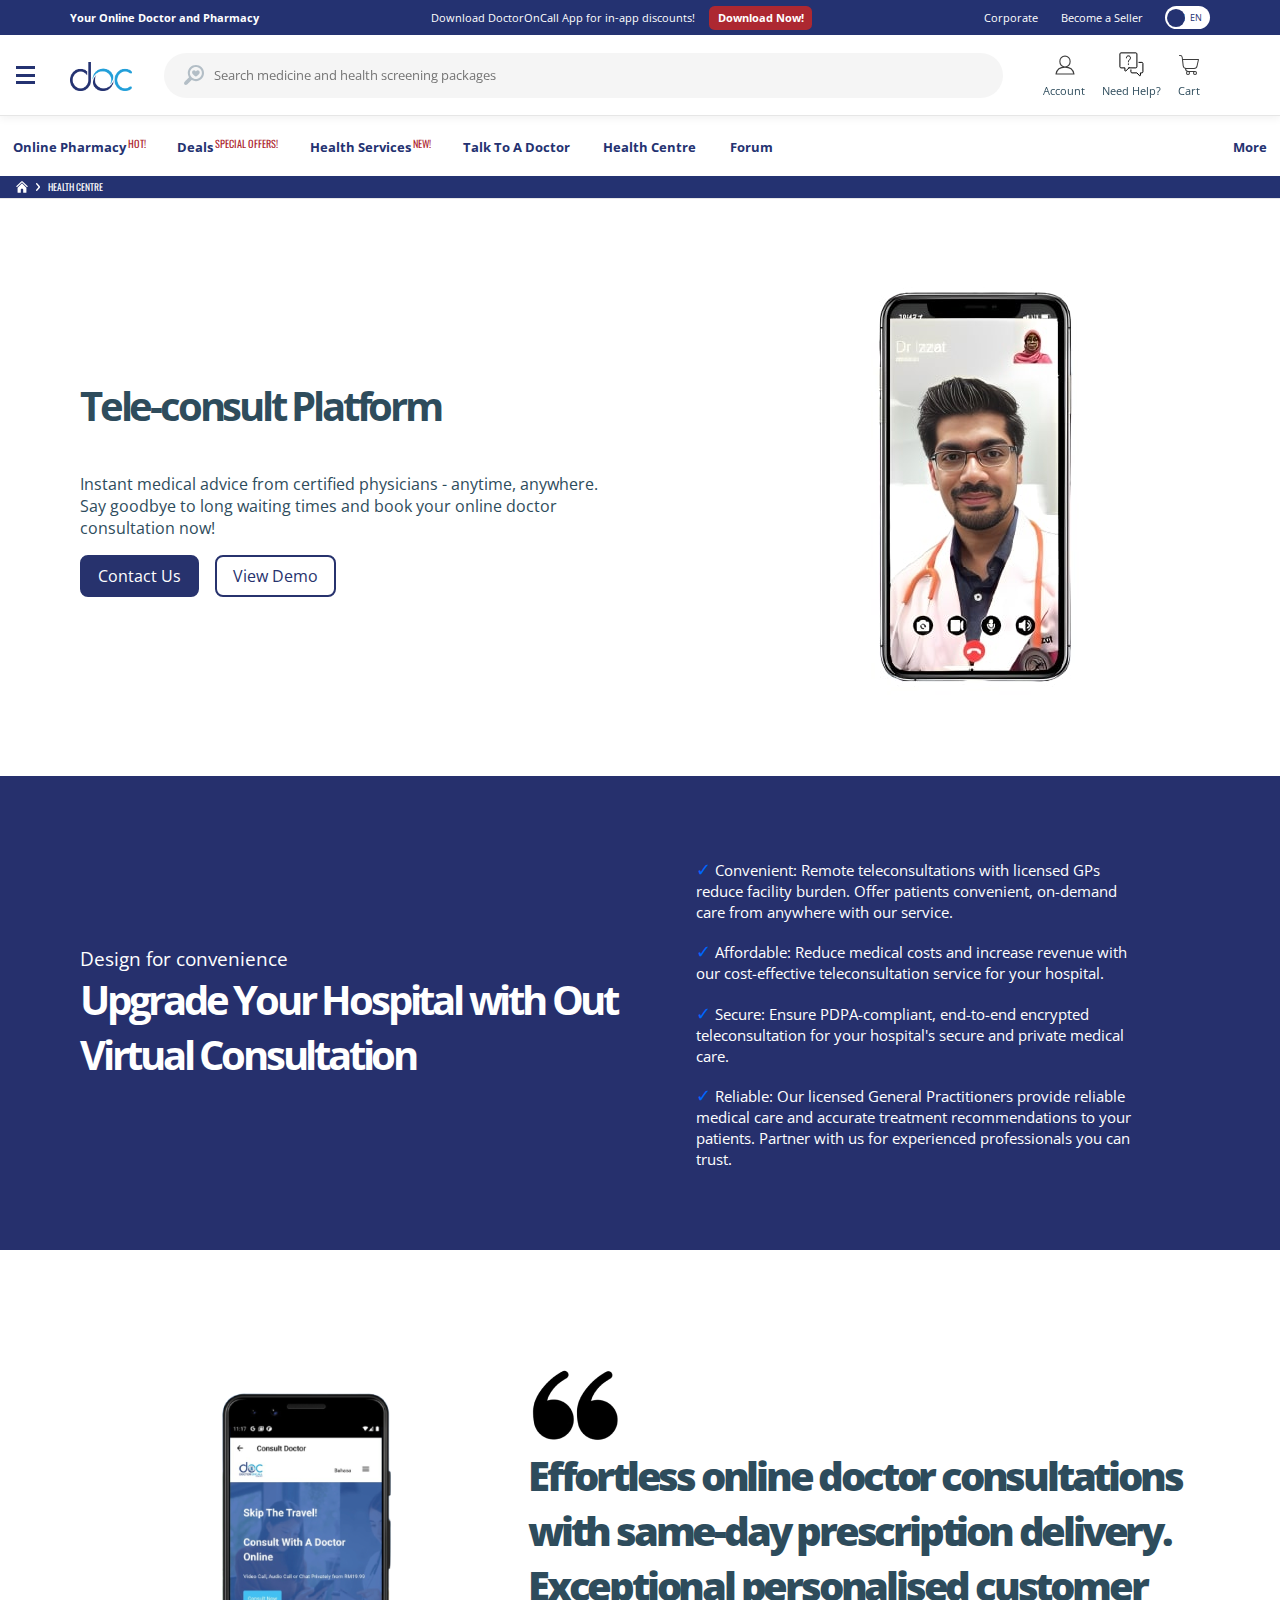
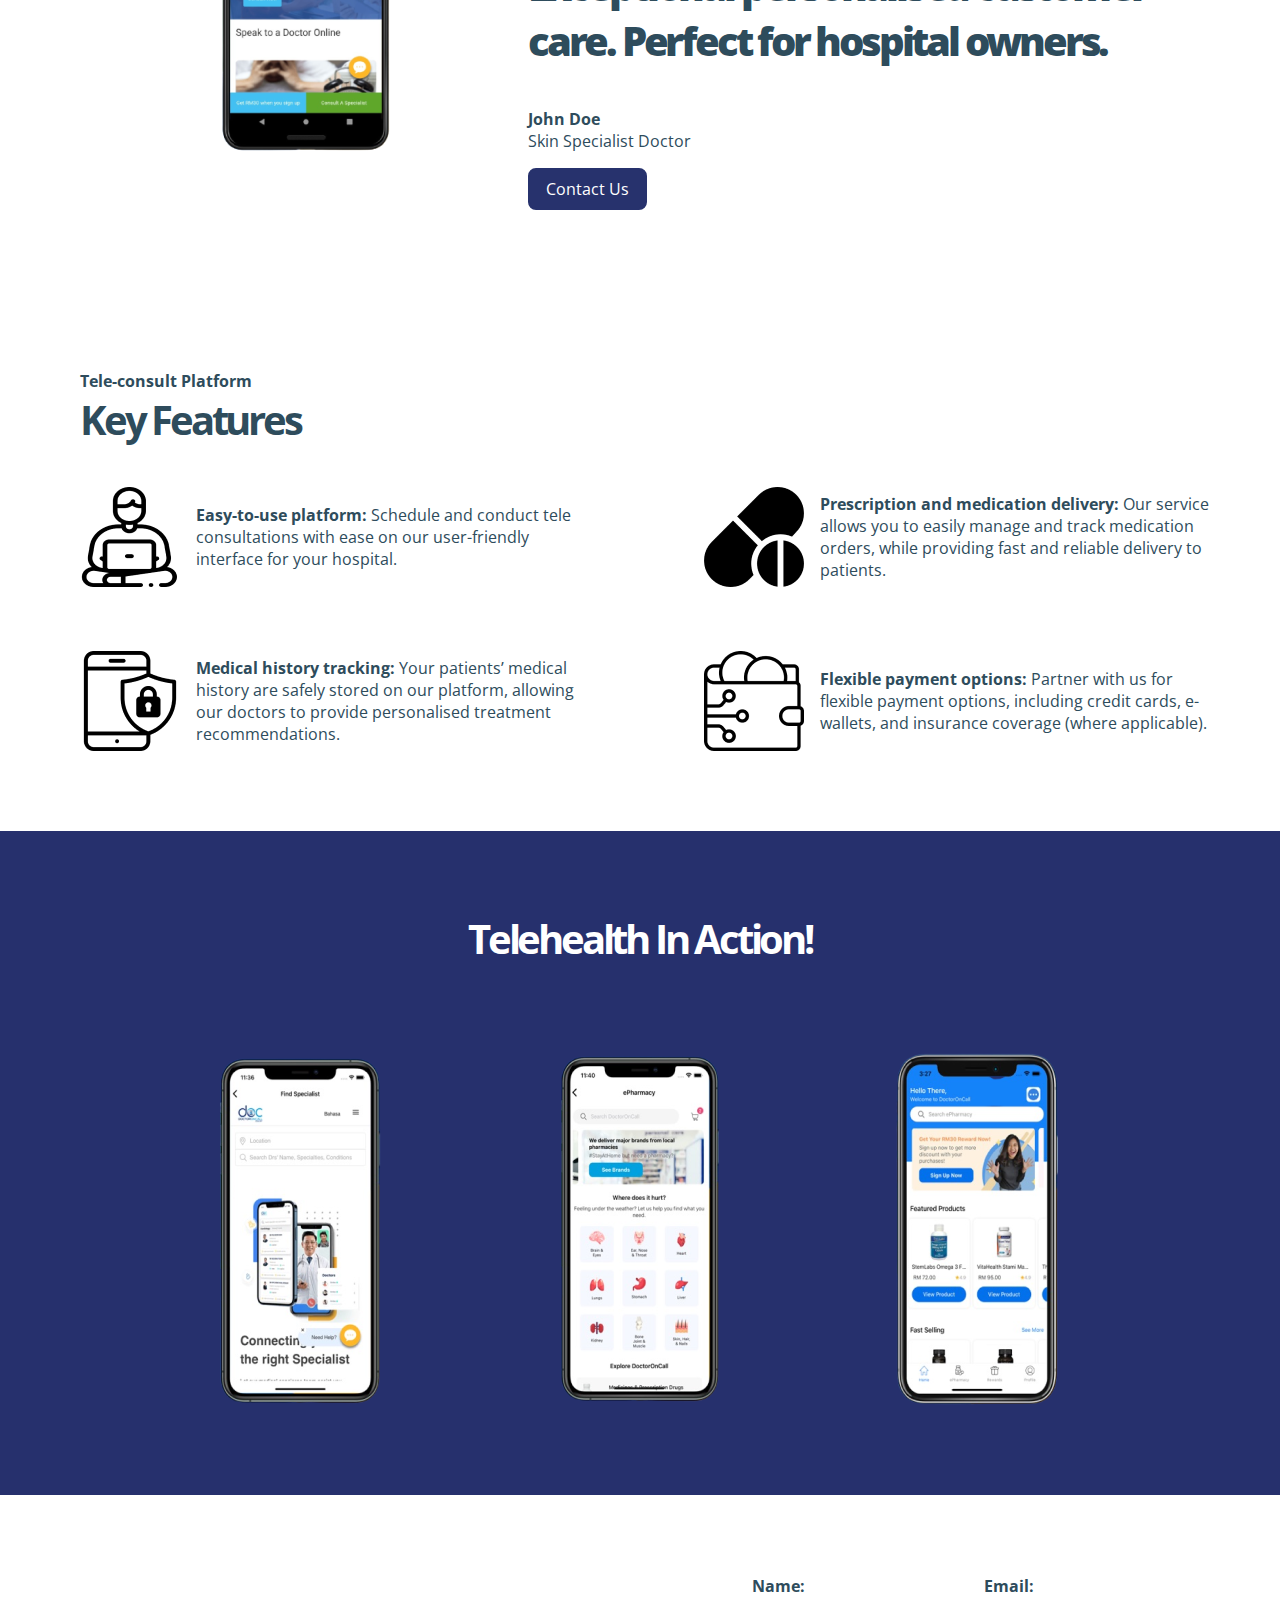
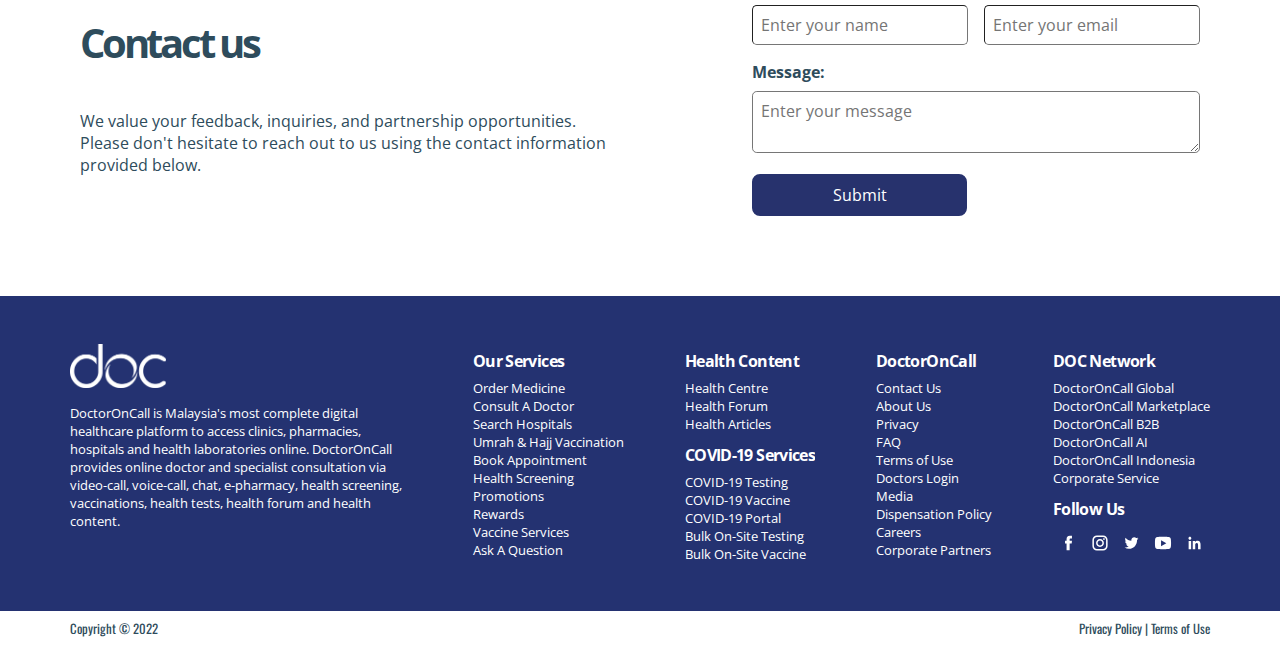
==== commit ef945b34: "fixed minor details" ====
--- a/reppages.html
+++ b/reppages.html
@@ -24,7 +24,7 @@
     <script src="https://cdn.jsdelivr.net/npm/@popperjs/core@2.9.2/dist/umd/popper.min.js" integrity="sha384-IQsoLXl5PILFhosVNubq5LC7Qb9DXgDA9i+tQ8Zj3iwWAwPtgFTxbJ8NT4GN1R8p" crossorigin="anonymous"></script>
     <script src="https://cdn.jsdelivr.net/npm/bootstrap@5.0.2/dist/js/bootstrap.min.js" integrity="sha384-cVKIPhGWiC2Al4u+LWgxfKTRIcfu0JTxR+EQDz/bgldoEyl4H0zUF0QKbrJ0EcQF" crossorigin="anonymous"></script>
 
-    <script src="./js/script.js"></script>
+    <script src="./js/scroll.js"></script>
     <script src="./js/accordion.min.js"></script>
     <script src="./js/tiny-slider.js"></script>
   </head>
@@ -377,7 +377,7 @@
     </div> 
 
     <!-- Software section -->
-    <div class="software-hero-banner padding-section" id="explore-section">
+    <div class="software-hero-banner padding-section" id="software-section">
       <div class="software-positioning"> 
         <div>
           <p class="software-hero-title text-start">Tele-consult Platform</p>
@@ -387,7 +387,7 @@
             online doctor consultation now!
           </p>
           <div class="banner-buttons">
-            <button class="try-now-btn">Try Now</button>
+            <button class="try-now-btn" onclick=scrollToContactUs()>Contact Us</button>
             <button class="view-demo-btn">View Demo</button>
           </div>
         </div>
@@ -398,14 +398,14 @@
     </div>
 
     <!-- Key Benefit section -->
-    <div class="key-benefit-hero-banner padding-section" id="explore-section">
+    <div class="key-benefit-hero-banner padding-section" id="key-benefit-section">
       <div class="key-benefit-items"> 
         <div>
           <span class="key-benefit-hero-description">Design for convenience</span>
           <p class="key-benefit-hero-title text-start">
             Upgrade Your Hospital with Out Virtual Consultation
-          </p>          
-        </div>      
+          </p>
+        </div>
       </div>        
       <div class="key-benefit-items"> 
         <div class="key-benefit-hero-description">
@@ -418,28 +418,29 @@
     </div>
 
     <!-- Review section -->
-    <div class="review-banner padding-section" id="explore-section">
-      <div class="review-positioning"> 
-        <div>
-          <img src="./test-images/quotation.png" alt="quotation" class="quotation"/>
-          <p class="review-hero-title text-start">Effortless online doctor consultations with same-day prescription delivery. Exceptional personalised customer care. Perfect for hospital owners.</p>
-          <p class="review-hero-description">
-            <span class="description-bold">John Doe</span>
-            <br />
-            Skin Specialist Doctor
-          </p>
-        </div>
-      </div>
+    <div class="review-banner padding-section" id="eview-section">
       <div class="vertical-center horizontal-center">
         <img src="./test-images/teleconsult-dashboard.png" alt="Tele-consult Image" class="teleconsult-dashboard-image">
      </div>
+     <div class="review-positioning"> 
+      <div>
+        <img src="./test-images/quotation.png" alt="quotation" class="quotation"/>
+        <p class="review-hero-title text-start">Effortless online doctor consultations with same-day prescription delivery. Exceptional personalised customer care. Perfect for hospital owners.</p>
+        <p class="review-hero-description">
+          <span class="description-bold">John Doe</span>
+          <br />
+          Skin Specialist Doctor
+        </p>
+          <button class="review-button" onclick=scrollToContactUs()>Contact Us</button>
+      </div>
+    </div>     
     </div>
 
     <!-- Key Features section -->
-    <div class="feature-page padding-section" id="explore-section">
-      <div>
+    <div class="feature-page padding-section" id="key-features-section">
+      <div class="feature-titles-container">
         <span class="feature-description-title description-bold ">Tele-consult Platform</span>
-        <p class="feature-title text-start">
+        <p class="feature-title">
           Key Features
         </p>
       </div>
@@ -464,7 +465,7 @@
     </div>
 
     <!-- Demo page section -->
-    <div class="demo-page padding-section" id="explore-section">
+    <div class="demo-page padding-section" id="demo-section">
         <p class="demo-title text-center">
           Telehealth In Action!
         </p>          
@@ -484,7 +485,7 @@
     </div>
 
     <!-- Contact Us section -->
-    <div class="contact-page padding-section" id="explore-section">
+    <div class="contact-page padding-section" id="contact-us-section">
       <div class="contact-page-positioning"> 
         <div>
           <p class="contact-page-title text-start">Contact us</p>
@@ -527,21 +528,21 @@
           </div>
           <div>
             <h2>Our Services</h2>
-            <p><a href="/medicine">Order Medicine</a> <a href="/online-doctor">Consult A Doctor</a> <a href="/find-doctor/kuala-lumpur/hospitals">Search Hospitals</a> <a href="/medicine/umrah-hajj-vaccination-packages">Umrah &amp; Hajj Vaccination</a> <a href="/find-doctor">Book Appointment</a> <a href="/health-screening">Health Screening</a> <a href="/promos">Promotions</a> <a href="/medicine/account">Rewards</a> <a href="/find-doctor/vaccination-services">Vaccine Services</a> <a href="/tanya/en">Ask A Question</a></p>
+            <p class="decoration-none"><a href="/medicine">Order Medicine</a> <a href="/online-doctor">Consult A Doctor</a> <a href="/find-doctor/kuala-lumpur/hospitals">Search Hospitals</a> <a href="/medicine/umrah-hajj-vaccination-packages">Umrah &amp; Hajj Vaccination</a> <a href="/find-doctor">Book Appointment</a> <a href="/health-screening">Health Screening</a> <a href="/promos">Promotions</a> <a href="/medicine/account">Rewards</a> <a href="/find-doctor/vaccination-services">Vaccine Services</a> <a href="/tanya/en">Ask A Question</a></p>
           </div>
           <div>
             <h2>Health Content</h2>
-            <p><a href="/health-centre">Health Centre</a> <a href="/tanya/en">Health Forum</a> <a href="/penyakit-a-z">Health Articles</a></p>
+            <p class="decoration-none"><a href="/health-centre">Health Centre</a> <a href="/tanya/en">Health Forum</a> <a href="/penyakit-a-z">Health Articles</a></p>
             <h2>COVID-19 Services</h2>
-            <p><a href="/medicine/coronavirus-covid-19-test-kit">COVID-19 Testing</a> <a href="/medicine/covid-19-vaccine">COVID-19 Vaccine</a> <a href="/coronavirus?lang=en">COVID-19 Portal</a> <a href="/medicine/coronavirus-covid-19-test-kit/on-site-office-factory-testing-service">Bulk On-Site Testing</a> <a href="/medicine/coronavirus-covid-19-test-kit/on-site-office-factory-testing-service">Bulk On-Site Vaccine</a></p>
+            <p class="decoration-none"><a href="/medicine/coronavirus-covid-19-test-kit">COVID-19 Testing</a> <a href="/medicine/covid-19-vaccine">COVID-19 Vaccine</a> <a href="/coronavirus?lang=en">COVID-19 Portal</a> <a href="/medicine/coronavirus-covid-19-test-kit/on-site-office-factory-testing-service">Bulk On-Site Testing</a> <a href="/medicine/coronavirus-covid-19-test-kit/on-site-office-factory-testing-service">Bulk On-Site Vaccine</a></p>
           </div>
           <div>
             <h2>DoctorOnCall</h2>
-            <p><a href="/contact-us">Contact Us</a> <a href="/about-us">About Us</a> <a href="/privacyPolicy">Privacy</a> <a href="/help">FAQ</a> <a href="/termsOfService">Terms of Use</a> <a href="/doctor#/signin">Doctors Login</a> <a href="/media">Media</a> <a href="/medicine/dispensation-policy">Dispensation Policy</a> <a href="/careers">Careers</a> <a href="/corporate-partnership">Corporate Partners</a></p>
+            <p class="decoration-none"><a href="/contact-us">Contact Us</a> <a href="/about-us">About Us</a> <a href="/privacyPolicy">Privacy</a> <a href="/help">FAQ</a> <a href="/termsOfService">Terms of Use</a> <a href="/doctor#/signin">Doctors Login</a> <a href="/media">Media</a> <a href="/medicine/dispensation-policy">Dispensation Policy</a> <a href="/careers">Careers</a> <a href="/corporate-partnership">Corporate Partners</a></p>
           </div>
           <div>
             <h2>DOC Network</h2>
-            <p><a href="https://www.doctoroncall.com">DoctorOnCall Global </a><a href="https://www.doctoroncall.com">DoctorOnCall Marketplace </a><a href="https://www.doctoroncall.com/marketplace">DoctorOnCall B2B </a><a href="/healthcare-ai">DoctorOnCall AI </a><a href="/">DoctorOnCall Indonesia </a><a href="/corporate">Corporate Service</a></p>
+            <p class="decoration-none"><a href="https://www.doctoroncall.com">DoctorOnCall Global </a><a href="https://www.doctoroncall.com">DoctorOnCall Marketplace </a><a href="https://www.doctoroncall.com/marketplace">DoctorOnCall B2B </a><a href="/healthcare-ai">DoctorOnCall AI </a><a href="/">DoctorOnCall Indonesia </a><a href="/corporate">Corporate Service</a></p>
             <div class="r-500">
               <h2>Follow Us</h2>
               <div class="socmed flex-box col5"> <a href="#" target="_blank"><img src="images/socmed-fb.svg" alt /></a> <a href="#" target="_blank"><img src="images/socmed-ig.svg" alt /></a> <a href="#" target="_blank"><img src="images/socmed-tw.svg" alt /></a> <a href="#" target="_blank"><img src="images/socmed-yt.svg" alt /></a> <a href="#" target="_blank"><img src="images/socmed-in.svg" alt /></a> </div>
--- a/css/style.css
+++ b/css/style.css
@@ -29,6 +29,11 @@
 .horizontal-start {
     display: flex;
     justify-content: start;
+}
+
+/* Remove underlines in anchor tags */
+.decoration-none > a {
+    text-decoration: none;  
 }
 
 /* Center text within the container */
--- a/css/reppage.css
+++ b/css/reppage.css
@@ -33,9 +33,9 @@
 }
 
 .try-now-btn {
-    border: 2px solid #5B8AC1;
+    border: 2px solid #27326D;
     color: #ffff;
-    background-color: #5B8AC1;
+    background-color: #27326D;
     padding: 0.5em 16px;
     font-size: 1em;
     cursor: pointer;
@@ -45,12 +45,12 @@
   
 .try-now-btn:hover {
     background-color: transparent;
-    color: #5B8AC1;
+    color: #27326D;
 }
 
 .view-demo-btn {
-    border: 2px solid #68BDEC;
-    color: #68BDEC;
+    border: 2px solid #27326D;
+    color: #27326D;
     background-color: transparent;
     padding: 0.5em 16px;
     font-size: 1em;
@@ -60,7 +60,7 @@
 }
   
 .view-demo-btn:hover {
-    background-color: #68BDEC;
+    background-color: #27326D;
     color: white;
 }
 
@@ -111,6 +111,7 @@
     
     .software-hero-description {
         margin-bottom: 1em;
+        font-size: 1.2em;
         max-width: 100%;
     }
     .Tele-consult-image {
@@ -179,7 +180,7 @@
     }
     .key-benefit-hero-description {
         max-width: 100%;
-        font-size: 0.8em;
+        font-size: 1em;
     }    
 }
 
@@ -206,7 +207,7 @@
     }
     .key-benefit-hero-description {
         max-width: 100%;
-        font-size: 1em;
+        font-size: 1.2em;
     }
 }
 
@@ -215,7 +216,7 @@
     background-color: #ffff;
     background-size: cover;    
     display: grid;    
-    grid-template-columns: 60% 40%;
+    grid-template-columns: 40% 60%;
     height: 100%;
     padding-top: 5em;
     padding-bottom: 5em;
@@ -226,6 +227,7 @@
     display: flex;
     justify-content: center;
     align-items: center;
+    padding-top: 2em;
 }
 
 .review-hero-title {
@@ -240,13 +242,29 @@
     font-size: 1em;
 }
 
+.review-button {
+    border: 2px solid #27326D;
+    color: #ffff;
+    background-color: #27326D;
+    padding: 0.5em 16px;
+    font-size: 1em;
+    cursor: pointer;
+    transition: all 0.3s ease-in-out;
+    border-radius: 0.5em;
+}
+  
+.review-button:hover {
+    background-color: transparent;
+    color: #27326D;
+}
+
 /* Review Banner styling: Media query for tablet screens */
 @media (max-width: 992px) {
     .quotation {
         padding-top: 8em;
     }
     .review-banner {
-        grid-template-columns: 70% 30%;
+        grid-template-columns: 30% 70%;
         height: 100%;
         padding-top: 5em;
         padding-bottom: 5em;
@@ -263,7 +281,7 @@
     }
     .teleconsult-dashboard-image {
         width: 70%;
-        padding-top: 2em;
+        padding-top: 0em;
     }
 }
 
@@ -289,7 +307,10 @@
     .review-hero-description {
         margin-bottom: 1em;
         max-width: 100%;
-    }  
+    }
+    .review-button {
+        width: 100%;
+    }
 }
 
 /* Review banner styling */
@@ -335,7 +356,7 @@
         gap: 2em;
     }    
     .feature-description {
-        font-size: 0.8em;
+        font-size: 1em;
     }
 }
 
@@ -358,11 +379,14 @@
     .feature-grid > div {
         display: flex;
         flex-direction: column;
-        align-items: start;
+        align-items: center;
     }
     .feature-description {
         padding-top: 1em;
-        font-size: 0.8em;
+        font-size: 1em;
+    }
+    .feature-titles-container {
+        text-align: center;
     }
 }
 
@@ -480,17 +504,27 @@
 }
 
 .form-actions {
-    text-align: start;
+    display: flex;
+    justify-content: space-between;
+    gap: 1em;
 }
 
 .form-actions button {
     padding: 0.5em 1em;
     font-size: 1em;
-    background-color: #5B8AC1;
+    background-color: #27326D;
     color: white;
     border: none;
     border-radius: 0.5em;
     cursor: pointer;
+    width: 48%;
+    transition: all 0.3s ease-in-out;
+    border: 2px solid #27326D;
+}
+
+.form-actions button:hover {
+    background-color: transparent;
+    color: #27326D;
 }
 
 /* Contact Page styling: Media query for tablet screens */
@@ -513,6 +547,9 @@
     .form-container {
         max-width: 25em;
     }   
+    .form-actions {
+        text-align: end;
+    }
 }
 
 /* Contact Page styling: Media query for mobile screens */
@@ -544,4 +581,11 @@
     .form-flex {
         gap: 0.5em;
     }
+    .form-actions {
+        text-align: end;
+        gap: 0em;
+    }
+    .form-actions button {
+        width: 100%;
+    }  
 }